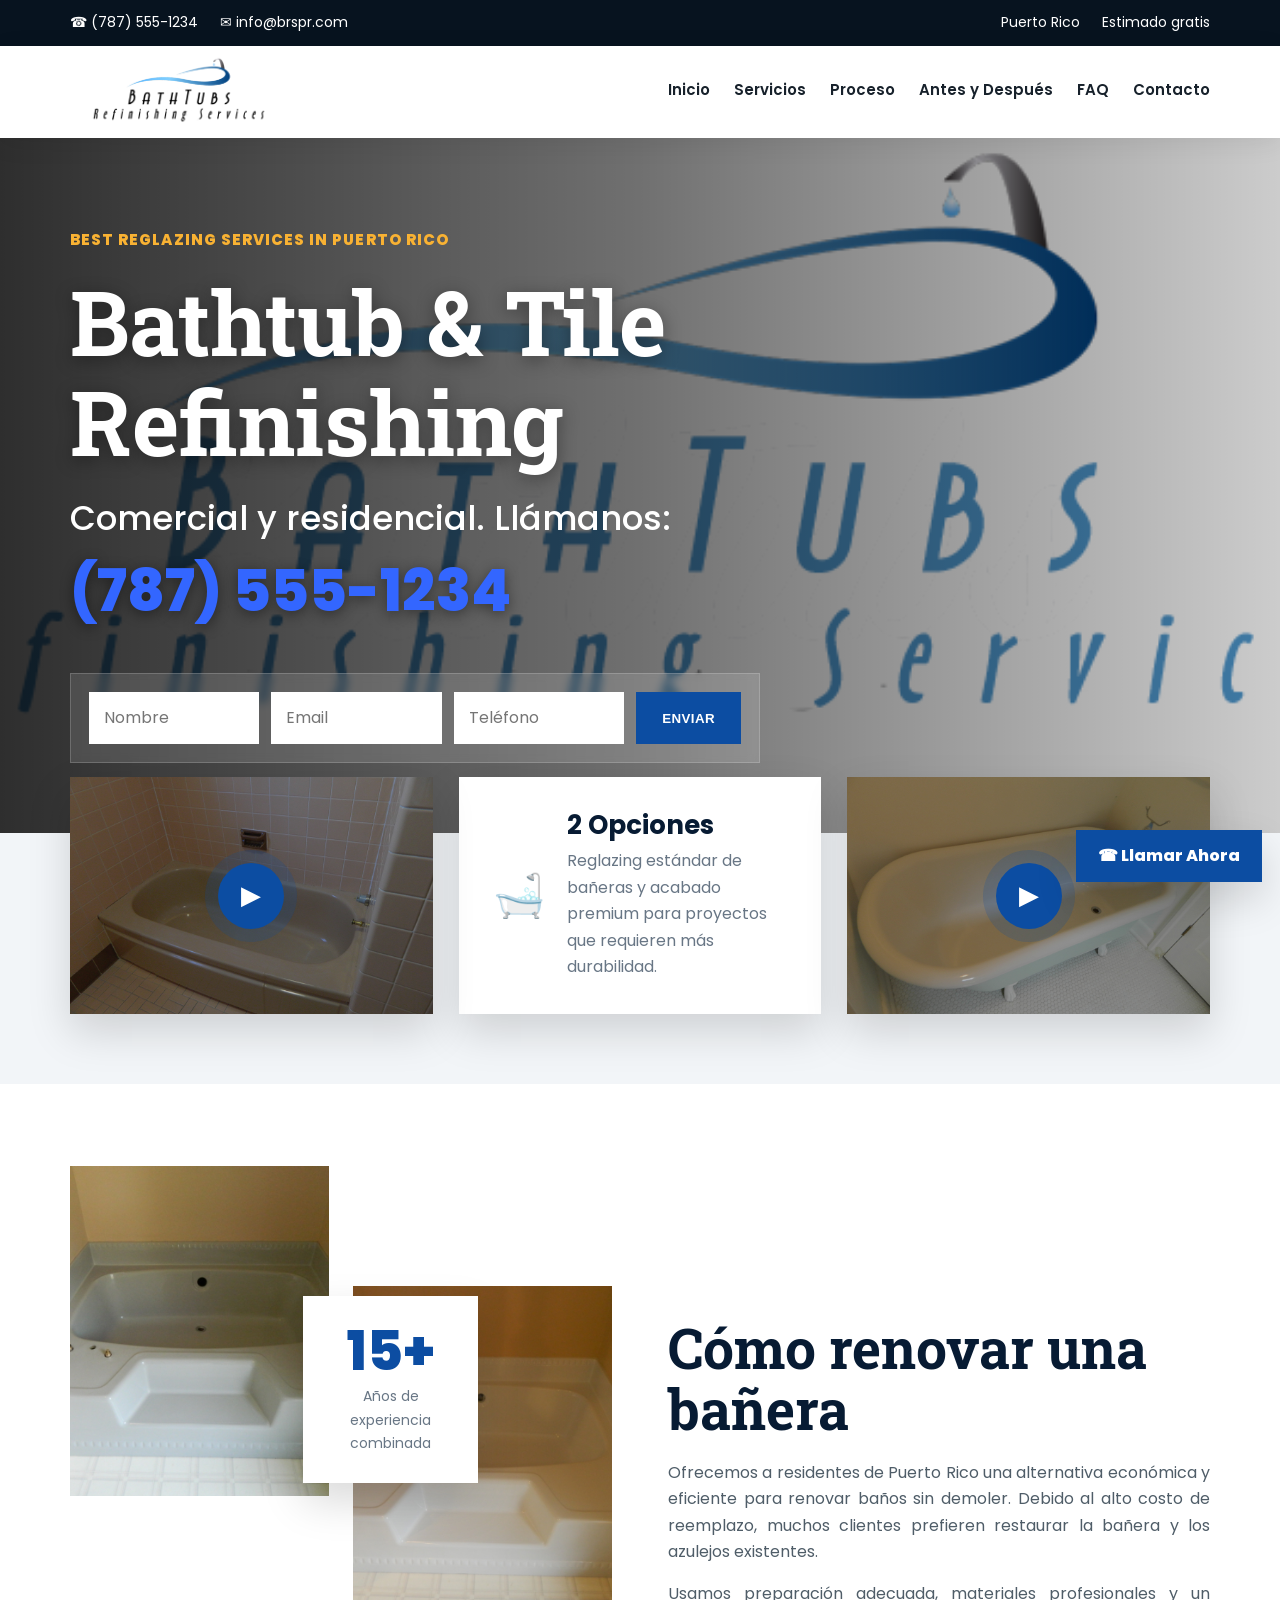
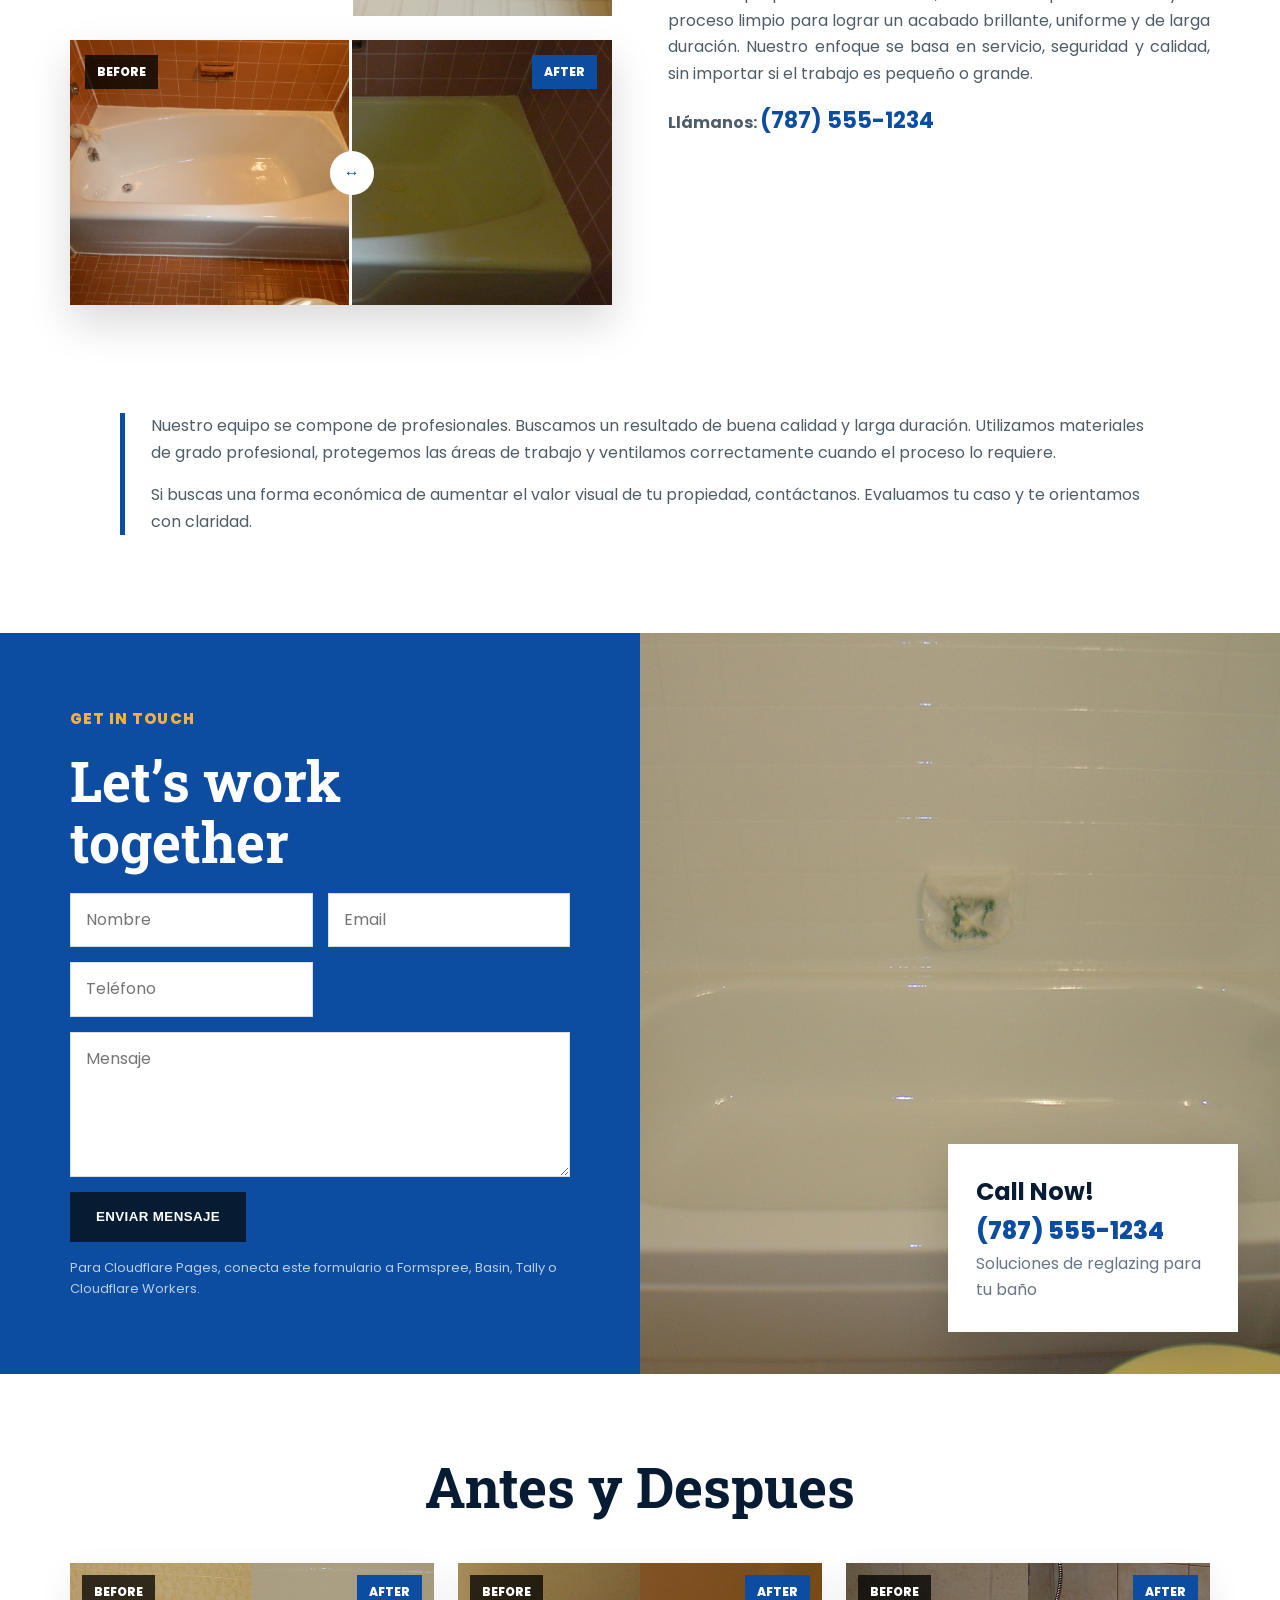
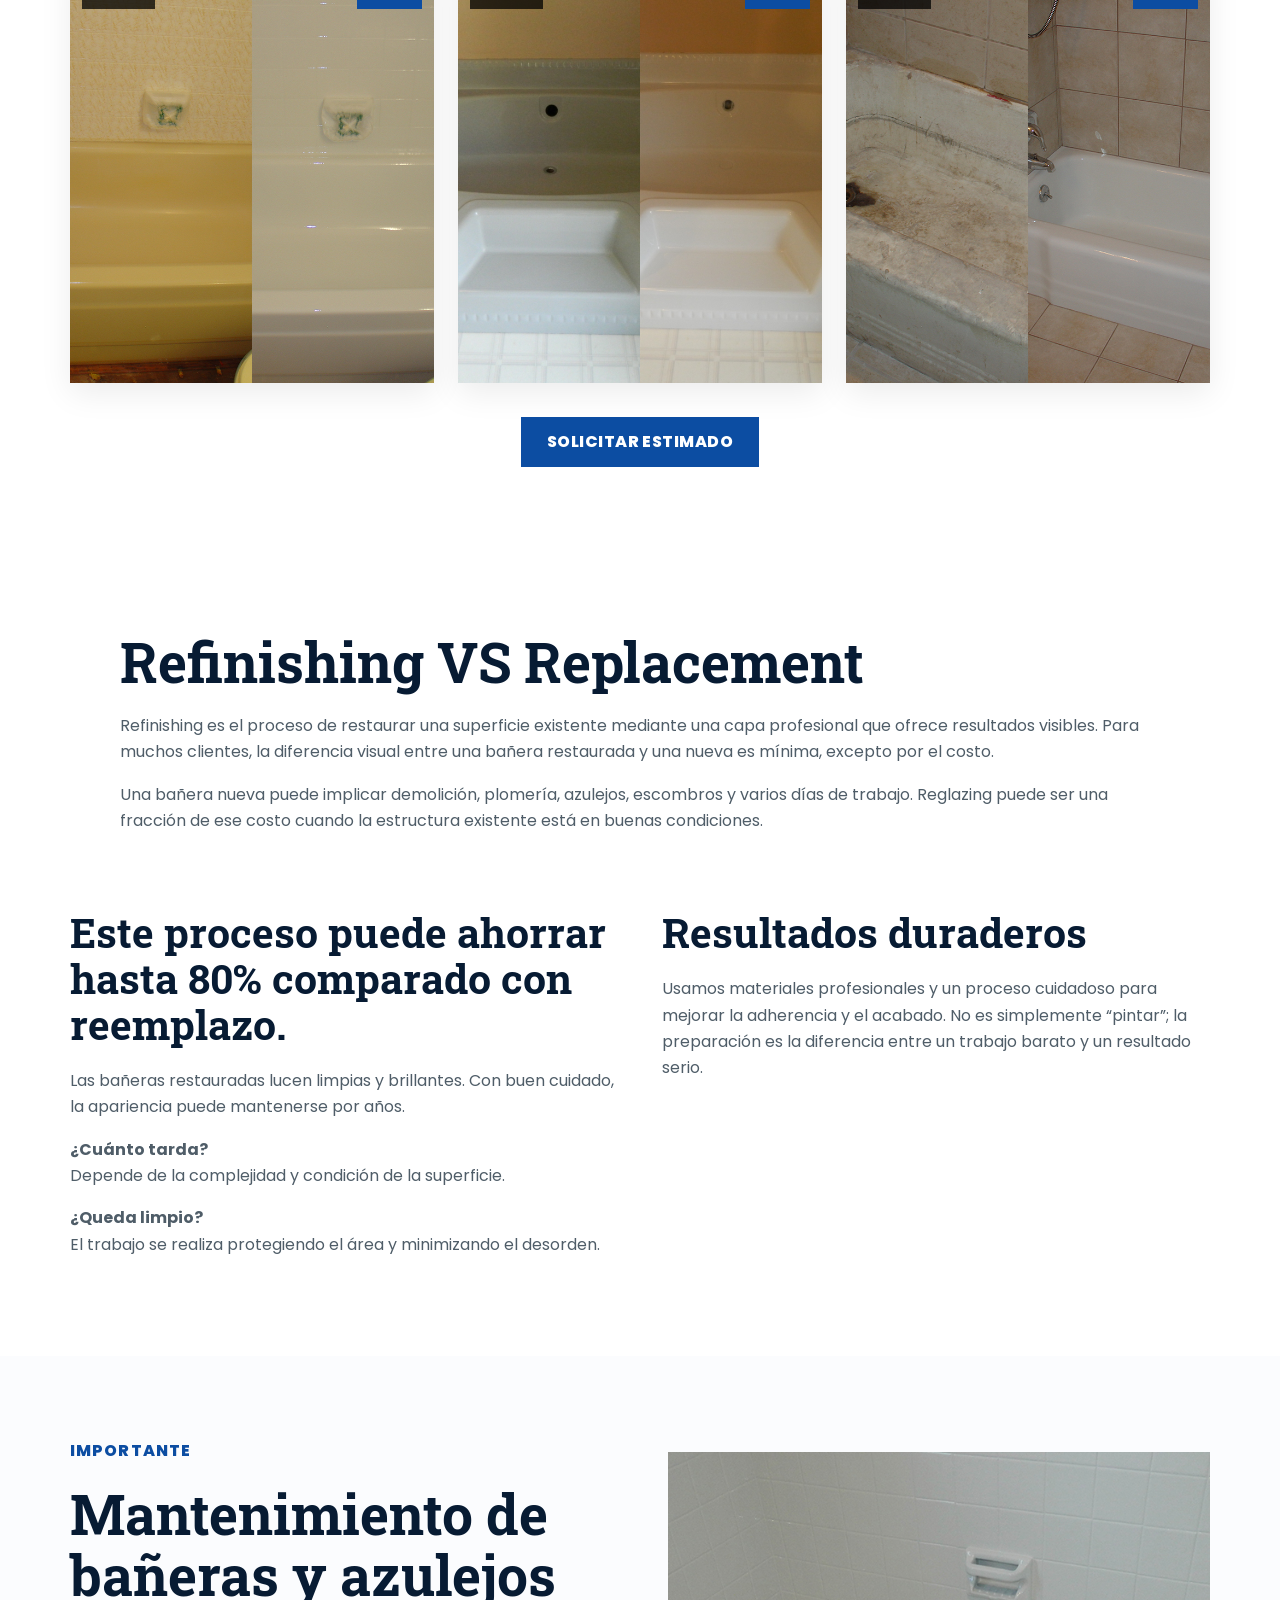
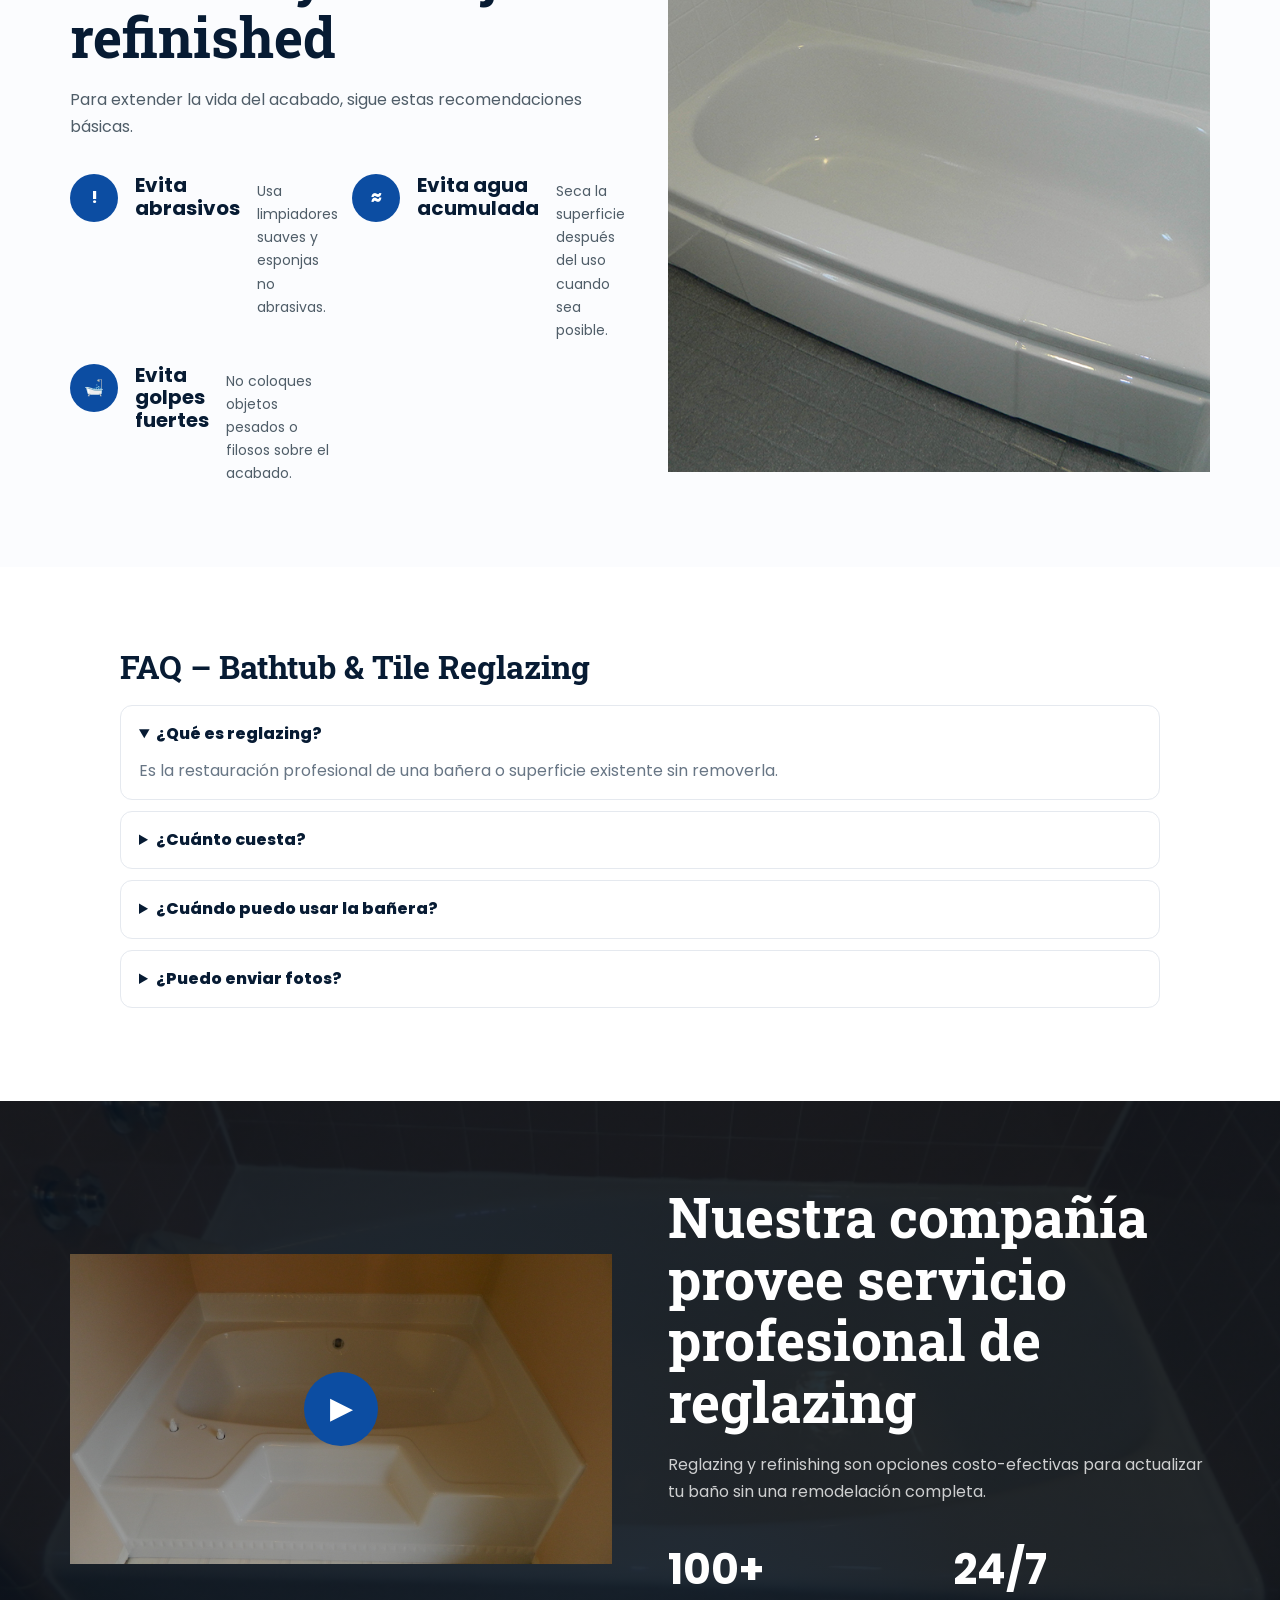
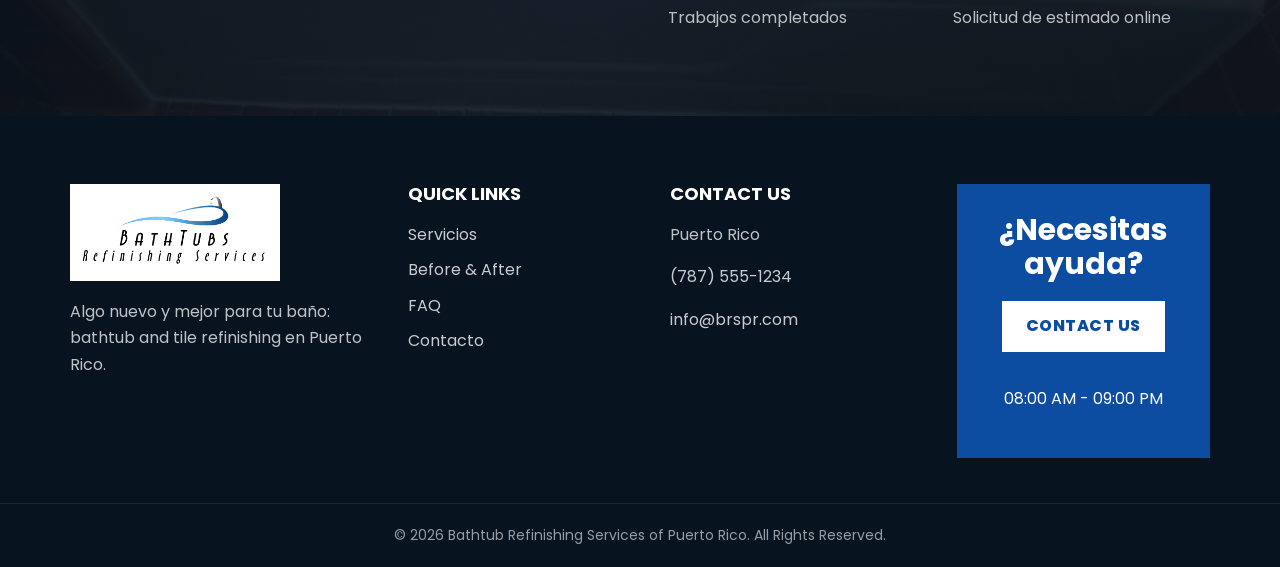
==== index.html @ 94c3a12e "Apt 29 - Initial Upload" ====
<!DOCTYPE html>
<html lang="es">
<head>
  <meta charset="UTF-8" />
  <meta name="viewport" content="width=device-width, initial-scale=1.0" />
  <title>Bathtub Refinishing Services of Puerto Rico | Reglazing de Bañeras</title>
  <meta name="description" content="Bathtub Refinishing Services of Puerto Rico restaura bañeras, azulejos y superficies de baño sin demolición. Solicita tu estimado gratis." />
  <link rel="preconnect" href="https://fonts.googleapis.com">
  <link rel="preconnect" href="https://fonts.gstatic.com" crossorigin>
  <link href="https://fonts.googleapis.com/css2?family=Poppins:wght@400;500;600;700;800&family=Roboto+Slab:wght@500;600;700&display=swap" rel="stylesheet">
  <link rel="stylesheet" href="styles.css" />
</head>
<body>
  <div class="topbar">
    <div class="wrap topbar-inner">
      <div class="topbar-left">
        <a href="tel:+17875551234">☎ (787) 555-1234</a>
        <a href="mailto:info@brspr.com">✉ info@brspr.com</a>
      </div>
      <div class="topbar-social">
        <span>Puerto Rico</span>
        <a href="#contacto">Estimado gratis</a>
      </div>
    </div>
  </div>

  <header class="site-header">
    <div class="wrap header-inner">
      <a href="#inicio" class="brand" aria-label="Bathtub Refinishing Services of Puerto Rico">
        <img src="assets/logo.png" alt="Bathtub Refinishing Services of Puerto Rico" />
      </a>
      <button class="menu-toggle" type="button" aria-label="Abrir menú">☰</button>
      <nav class="main-nav" aria-label="Navegación principal">
        <a href="#inicio">Inicio</a>
        <a href="#servicios">Servicios</a>
        <a href="#proceso">Proceso</a>
        <a href="#galeria">Antes y Después</a>
        <a href="#faq">FAQ</a>
        <a href="#contacto">Contacto</a>
      </nav>
    </div>
  </header>

  <main id="inicio">
    <section class="hero-section">
      <div class="hero-bg"></div>
      <div class="hero-overlay"></div>
      <div class="wrap hero-content">
        <div class="hero-copy">
          <p class="kicker">BEST REGLAZING SERVICES IN PUERTO RICO</p>
          <h1>Bathtub &amp; Tile Refinishing</h1>
          <h2>Comercial y residencial. Llámanos:</h2>
          <a class="hero-phone" href="tel:+17875551234">(787) 555-1234</a>
        </div>

        <form class="hero-form" name="estimado-rapido" method="POST">
          <input type="text" name="nombre" placeholder="Nombre" autocomplete="name" required>
          <input type="email" name="email" placeholder="Email" autocomplete="email">
          <input type="tel" name="telefono" placeholder="Teléfono" autocomplete="tel" required>
          <button type="submit">Enviar</button>
        </form>
      </div>
    </section>

    <section id="servicios" class="feature-strip">
      <div class="wrap feature-grid">
        <article class="video-tile video-left">
          <span class="play-button">▶</span>
        </article>
        <article class="feature-card option-card">
          <div class="feature-icon">🛁</div>
          <div>
            <h3>2 Opciones</h3>
            <p>Reglazing estándar de bañeras y acabado premium para proyectos que requieren más durabilidad.</p>
          </div>
        </article>
        <article class="video-tile video-right">
          <span class="play-button">▶</span>
        </article>
      </div>
    </section>

    <section class="section about-section">
      <div class="wrap about-grid">
        <div class="about-media">
          <div class="portrait-card hidden-mobile">
            <img src="assets/Img3.jpg" alt="Bañera antes de restauración" />
          </div>
          <div class="experience-card">
            <span>15+</span>
            <p>Años de experiencia combinada</p>
          </div>
          <div class="portrait-card after-card">
            <img src="assets/Img4.jpg" alt="Bañera después de restauración" />
          </div>
          <div class="compare-card">
            <div class="compare before"><img src="assets/Img12.jpg" alt="Antes del refinishing"></div>
            <div class="compare after"><img src="assets/Img13.jpg" alt="Después del refinishing"></div>
            <span class="compare-label before-label">BEFORE</span>
            <span class="compare-label after-label">AFTER</span>
            <span class="compare-handle">↔</span>
          </div>
        </div>

        <div class="about-copy">
          <h2>Cómo renovar una bañera</h2>
          <p>Ofrecemos a residentes de Puerto Rico una alternativa económica y eficiente para renovar baños sin demoler. Debido al alto costo de reemplazo, muchos clientes prefieren restaurar la bañera y los azulejos existentes.</p>
          <p>Usamos preparación adecuada, materiales profesionales y un proceso limpio para lograr un acabado brillante, uniforme y de larga duración. Nuestro enfoque se basa en servicio, seguridad y calidad, sin importar si el trabajo es pequeño o grande.</p>
          <p class="call-line">Llámanos: <a href="tel:+17875551234">(787) 555-1234</a></p>
        </div>
      </div>
    </section>

    <section id="proceso" class="section quality-note">
      <div class="wrap narrow">
        <p>Nuestro equipo se compone de profesionales. Buscamos un resultado de buena calidad y larga duración. Utilizamos materiales de grado profesional, protegemos las áreas de trabajo y ventilamos correctamente cuando el proceso lo requiere.</p>
        <p>Si buscas una forma económica de aumentar el valor visual de tu propiedad, contáctanos. Evaluamos tu caso y te orientamos con claridad.</p>
      </div>
    </section>

    <section id="contacto" class="contact-band">
      <div class="contact-left">
        <div class="contact-inner">
          <p class="kicker">GET IN TOUCH</p>
          <h2>Let’s work together</h2>
          <form class="main-form" name="estimado" method="POST">
            <div class="form-row">
              <input type="text" name="nombre" placeholder="Nombre" required>
              <input type="email" name="email" placeholder="Email">
            </div>
            <div class="form-row">
              <input type="tel" name="telefono" placeholder="Teléfono" required>
            </div>
            <textarea name="mensaje" placeholder="Mensaje"></textarea>
            <button type="submit">Enviar Mensaje</button>
            <p class="form-note">Para Cloudflare Pages, conecta este formulario a Formspree, Basin, Tally o Cloudflare Workers.</p>
          </form>
        </div>
      </div>
      <div class="contact-right">
        <img src="assets/Img2.jpg" alt="Bañera restaurada" />
        <div class="call-card">
          <strong>Call Now!</strong>
          <a href="tel:+17875551234">(787) 555-1234</a>
          <span>Soluciones de reglazing para tu baño</span>
        </div>
      </div>
    </section>

    <section id="galeria" class="section gallery-section">
      <div class="wrap">
        <h2 class="center-title">Antes y Despues </h2>
        <div class="before-after-grid">
          <article class="ba-card">
            <div class="ba-frame"><img src="assets/Img1.jpg" alt="Antes"><img src="assets/Img2.jpg" alt="Después"><span>BEFORE</span><span>AFTER</span></div>
          </article>
          <article class="ba-card">
            <div class="ba-frame"><img src="assets/Img3.jpg" alt="Antes"><img src="assets/Img4.jpg" alt="Después"><span>BEFORE</span><span>AFTER</span></div>
          </article>
          <article class="ba-card">
            <div class="ba-frame"><img src="assets/Img10.jpg" alt="Antes"><img src="assets/Img11.jpg" alt="Después"><span>BEFORE</span><span>AFTER</span></div>
          </article>
        </div>
        <div class="all-works"><a href="#contacto">Solicitar Estimado</a></div>
      </div>
    </section>

    <section class="section replacement-section">
      <div class="wrap replacement-grid">
        <div>
          <h2>Refinishing VS Replacement</h2>
          <p>Refinishing es el proceso de restaurar una superficie existente mediante una capa profesional que ofrece resultados visibles. Para muchos clientes, la diferencia visual entre una bañera restaurada y una nueva es mínima, excepto por el costo.</p>
          <p>Una bañera nueva puede implicar demolición, plomería, azulejos, escombros y varios días de trabajo. Reglazing puede ser una fracción de ese costo cuando la estructura existente está en buenas condiciones.</p>
        </div>
      </div>
    </section>

    <section class="section savings-section">
      <div class="wrap two-col-text">
        <div>
          <h2>Este proceso puede ahorrar hasta 80% comparado con reemplazo.</h2>
          <p>Las bañeras restauradas lucen limpias y brillantes. Con buen cuidado, la apariencia puede mantenerse por años.</p>
          <p><strong>¿Cuánto tarda?</strong><br>Depende de la complejidad y condición de la superficie.</p>
          <p><strong>¿Queda limpio?</strong><br>El trabajo se realiza protegiendo el área y minimizando el desorden.</p>
        </div>
        <div>
          <h2>Resultados duraderos</h2>
          <p>Usamos materiales profesionales y un proceso cuidadoso para mejorar la adherencia y el acabado. No es simplemente “pintar”; la preparación es la diferencia entre un trabajo barato y un resultado serio.</p>
        </div>
      </div>
    </section>

    <section class="section maintenance-section">
      <div class="wrap maintenance-grid">
        <div>
          <p class="kicker dark">IMPORTANTE</p>
          <h2>Mantenimiento de bañeras y azulejos refinished</h2>
          <p>Para extender la vida del acabado, sigue estas recomendaciones básicas.</p>
          <div class="tip-grid">
            <div class="tip"><span>!</span><h3>Evita abrasivos</h3><p>Usa limpiadores suaves y esponjas no abrasivas.</p></div>
            <div class="tip"><span>≈</span><h3>Evita agua acumulada</h3><p>Seca la superficie después del uso cuando sea posible.</p></div>
            <div class="tip"><span>🛁</span><h3>Evita golpes fuertes</h3><p>No coloques objetos pesados o filosos sobre el acabado.</p></div>
          </div>
        </div>
        <img src="assets/Img6.jpg" alt="Bañera refinished" />
      </div>
    </section>

    <section id="faq" class="section faq-section">
      <div class="wrap narrow">
        <h2>FAQ – Bathtub &amp; Tile Reglazing</h2>
        <details open><summary>¿Qué es reglazing?</summary><p>Es la restauración profesional de una bañera o superficie existente sin removerla.</p></details>
        <details><summary>¿Cuánto cuesta?</summary><p>Depende del tamaño, condición y tipo de superficie. Lo correcto es evaluar fotos antes de dar precio.</p></details>
        <details><summary>¿Cuándo puedo usar la bañera?</summary><p>El tiempo depende del material y condiciones del baño. Se dan instrucciones específicas después del trabajo.</p></details>
        <details><summary>¿Puedo enviar fotos?</summary><p>Sí. Enviar fotos claras ayuda a dar una orientación inicial más rápida.</p></details>
      </div>
    </section>

    <section class="dark-stats">
      <div class="wrap stats-grid">
        <div class="video-placeholder"><span>▶</span></div>
        <div class="stats-copy">
          <h2>Nuestra compañía provee servicio profesional de reglazing</h2>
          <p>Reglazing y refinishing son opciones costo-efectivas para actualizar tu baño sin una remodelación completa.</p>
          <div class="stat-row">
            <div><strong>100+</strong><span>Trabajos completados</span></div>
            <div><strong>24/7</strong><span>Solicitud de estimado online</span></div>
          </div>
        </div>
      </div>
    </section>
  </main>

  <footer class="site-footer">
    <div class="wrap footer-grid">
      <div>
        <img class="footer-logo" src="assets/logo.png" alt="Bathtub Refinishing Services of Puerto Rico">
        <p>Algo nuevo y mejor para tu baño: bathtub and tile refinishing en Puerto Rico.</p>
      </div>
      <div>
        <h3>Quick Links</h3>
        <a href="#servicios">Servicios</a>
        <a href="#galeria">Before &amp; After</a>
        <a href="#faq">FAQ</a>
        <a href="#contacto">Contacto</a>
      </div>
      <div>
        <h3>Contact Us</h3>
        <p>Puerto Rico</p>
        <p><a href="tel:+17875551234">(787) 555-1234</a></p>
        <p><a href="mailto:info@brspr.com">info@brspr.com</a></p>
      </div>
      <div class="footer-cta">
        <h2>¿Necesitas ayuda?</h2>
        <a href="#contacto">Contact Us</a>
        <p>08:00 AM - 09:00 PM</p>
      </div>
    </div>
    <div class="copyright">© <span id="year"></span> Bathtub Refinishing Services of Puerto Rico. All Rights Reserved.</div>
  </footer>

  <a class="floating-call" href="tel:+17875551234">☎ Llamar Ahora</a>

  <script>
    document.getElementById('year').textContent = new Date().getFullYear();
    document.querySelector('.menu-toggle').addEventListener('click', function () {
      document.querySelector('.main-nav').classList.toggle('open');
    });
  </script>
</body>
</html>
---- styles.css ----
:root {
  --blue: #0c4da2;
  --blue2: #0b68bd;
  --navy: #071b33;
  --navy2: #0d2745;
  --orange: #f9b233;
  --white: #fff;
  --black: #111;
  --text: #303b45;
  --muted: #687685;
  --soft: #f5f7fb;
  --line: #e5e9ef;
  --shadow: 0 18px 40px rgba(0,0,0,.15);
}
* { box-sizing: border-box; }
html { scroll-behavior: smooth; }
body { margin: 0; font-family: Poppins, Arial, sans-serif; color: var(--text); background: #fff; line-height: 1.65; }
img { max-width: 100%; display: block; }
a { color: inherit; text-decoration: none; }
.wrap { width: min(1140px, calc(100% - 32px)); margin: 0 auto; }
.narrow { max-width: 1040px; }
.topbar { background: #07131f; color: #fff; font-size: 14px; }
.topbar-inner { min-height: 46px; display: flex; align-items: center; justify-content: space-between; gap: 20px; }
.topbar-left, .topbar-social { display: flex; gap: 22px; align-items: center; flex-wrap: wrap; }
.topbar a:hover { color: var(--orange); }
.site-header { background: #fff; box-shadow: 0 5px 24px rgba(0,0,0,.08); position: sticky; top: 0; z-index: 100; }
.header-inner { min-height: 86px; display: flex; align-items: center; justify-content: space-between; gap: 30px; }
.brand img { width: 220px; max-height: 76px; object-fit: contain; }
.main-nav { display: flex; gap: 24px; align-items: center; font-size: 15px; font-weight: 600; color: #17212b; }
.main-nav a { padding: 32px 0; border-bottom: 3px solid transparent; }
.main-nav a:hover { color: var(--blue); border-bottom-color: var(--blue); }
.menu-toggle { display: none; background: var(--blue); color: white; border: 0; font-size: 24px; padding: 8px 12px; }
.hero-section { position: relative; min-height: 690px; display: grid; align-items: center; overflow: hidden; }
.hero-bg { position: absolute; inset: 0; background: url('assets/Slider1.png') center/cover no-repeat; animation: slowZoom 18s ease-in-out infinite alternate; }
@keyframes slowZoom { from { transform: scale(1); } to { transform: scale(1.08); } }
.hero-overlay { position: absolute; inset: 0; background: linear-gradient(90deg, rgba(0,0,0,.82), rgba(0,0,0,.56), rgba(0,0,0,.2)); }
.hero-content { position: relative; z-index: 2; padding: 90px 0 70px; }
.kicker { margin: 0 0 18px; color: var(--orange); font-size: 15px; font-weight: 800; letter-spacing: .07em; text-transform: uppercase; }
.kicker.dark { color: var(--blue); }
.hero-copy { max-width: 760px; color: white; }
h1, h2, h3 { margin: 0; line-height: 1.12; }
h1 { font-family: 'Roboto Slab', Georgia, serif; font-size: clamp(48px, 7vw, 92px); font-weight: 700; color: white; text-shadow: 0 4px 18px rgba(0,0,0,.38); }
.hero-copy h2 { margin: 28px 0 6px; color: white; font-size: clamp(23px, 3vw, 34px); font-weight: 500; }
.hero-phone { display: inline-block; color: #3366ff; font-size: clamp(34px, 5vw, 58px); font-weight: 800; text-shadow: 0 3px 14px rgba(0,0,0,.45); }
.hero-form { margin-top: 34px; max-width: 690px; display: grid; grid-template-columns: repeat(3, 1fr) auto; gap: 12px; background: rgba(255,255,255,.12); padding: 18px; border: 1px solid rgba(255,255,255,.18); backdrop-filter: blur(4px); }
.hero-form input, .main-form input, .main-form textarea { width: 100%; min-height: 50px; border: 1px solid #d8dee8; padding: 13px 15px; font: inherit; outline: none; }
.hero-form input { background: #fff; border: 0; }
.hero-form button, .main-form button, .btn, .all-works a, .footer-cta a { min-height: 50px; padding: 0 26px; border: 0; background: var(--blue); color: #fff; font-weight: 800; text-transform: uppercase; letter-spacing: .03em; cursor: pointer; display: inline-flex; align-items: center; justify-content: center; }
.hero-form button:hover, .main-form button:hover, .btn:hover, .all-works a:hover, .footer-cta a:hover { background: var(--navy); }
.feature-strip { background: #f2f5f8; padding: 0 0 70px; }
.feature-grid { display: grid; grid-template-columns: 1fr 1fr 1fr; gap: 26px; transform: translateY(-56px); margin-bottom: -56px; }
.video-tile, .feature-card { min-height: 195px; box-shadow: var(--shadow); background: #fff; }
.video-tile { position: relative; background-size: cover; background-position: center; display: grid; place-items: center; }
.video-left { background-image: linear-gradient(rgba(0,0,0,.28), rgba(0,0,0,.28)), url('assets/Img5.jpg'); }
.video-right { background-image: linear-gradient(rgba(0,0,0,.28), rgba(0,0,0,.28)), url('assets/Img8.jpg'); }
.play-button { width: 66px; height: 66px; border-radius: 50%; display: grid; place-items: center; background: var(--blue); color: #fff; font-size: 26px; box-shadow: 0 0 0 13px rgba(12,77,162,.2); }
.feature-card { display: flex; align-items: center; gap: 22px; padding: 34px; }
.feature-icon { font-size: 42px; color: var(--blue); }
.feature-card h3 { color: var(--navy); font-size: 26px; }
.feature-card p { margin: 8px 0 0; color: var(--muted); }
.section { padding: 82px 0; }
.about-grid, .replacement-grid, .maintenance-grid, .stats-grid { display: grid; grid-template-columns: 1fr 1fr; gap: 56px; align-items: center; }
.about-media { position: relative; min-height: 720px; display: grid; grid-template-columns: 1fr 1fr; gap: 24px; align-items: start; }
.portrait-card img { width: 100%; height: 330px; object-fit: cover; }
.after-card { margin-top: 120px; }
.experience-card { position: absolute; top: 130px; left: 43%; background: #fff; box-shadow: var(--shadow); padding: 28px 22px; width: 175px; z-index: 3; text-align: center; }
.experience-card span { display: block; color: var(--blue); font-size: 54px; line-height: 1; font-weight: 800; }
.experience-card p { margin: 7px 0 0; color: var(--muted); font-size: 14px; }
.compare-card { grid-column: 1 / -1; position: relative; height: 265px; overflow: hidden; box-shadow: var(--shadow); }
.compare-card .compare { position: absolute; inset: 0; }
.compare-card img { width: 100%; height: 100%; object-fit: cover; }
.compare-card .after { width: 52%; overflow: hidden; border-right: 3px solid #fff; }
.compare-label { position: absolute; top: 15px; padding: 7px 12px; color: #fff; background: rgba(0,0,0,.75); font-size: 12px; font-weight: 800; }
.before-label { left: 15px; }
.after-label { right: 15px; background: var(--blue); }
.compare-handle { position: absolute; left: 52%; top: 50%; transform: translate(-50%,-50%); width: 44px; height: 44px; border-radius: 50%; background: white; color: var(--blue); display: grid; place-items: center; box-shadow: var(--shadow); font-weight: 800; }
.about-copy h2, .center-title, .replacement-section h2, .savings-section h2, .maintenance-section h2, .contact-band h2, .dark-stats h2, .faq-section h2 { font-family: 'Roboto Slab', Georgia, serif; color: var(--navy); font-size: clamp(34px, 4.4vw, 55px); margin-bottom: 20px; }
.about-copy p { text-align: justify; }
.body-copy, .about-copy p, .replacement-section p, .savings-section p, .maintenance-section p, .quality-note p { color: #4f5d68; font-size: 16px; }
.call-line { font-weight: 700; }
.call-line a { color: var(--blue); font-size: 22px; }
.quality-note { padding-top: 10px; }
.quality-note .narrow { font-size: 17px; border-left: 5px solid var(--blue); padding-left: 26px; }
.contact-band { display: grid; grid-template-columns: 1fr 1fr; background: #eef2f6; }
.contact-left { background: var(--blue); color: #fff; padding: 74px max(28px, calc((100vw - 1140px) / 2)) 74px max(28px, calc((100vw - 1140px) / 2)); }
.contact-inner { max-width: 560px; margin-left: auto; }
.contact-band h2 { color: #fff; }
.main-form { display: grid; gap: 15px; }
.form-row { display: grid; grid-template-columns: 1fr 1fr; gap: 15px; }
.main-form textarea { min-height: 145px; resize: vertical; }
.main-form button { width: fit-content; background: var(--navy); }
.form-note { color: rgba(255,255,255,.72); font-size: 13px; margin: 0; }
.contact-right { position: relative; min-height: 600px; overflow: hidden; }
.contact-right img { width: 100%; height: 100%; object-fit: cover; }
.call-card { position: absolute; right: 42px; bottom: 42px; max-width: 290px; background: #fff; color: var(--text); padding: 28px; box-shadow: var(--shadow); }
.call-card strong { display: block; color: var(--navy); font-size: 24px; }
.call-card a { display: block; color: var(--blue); font-size: 24px; font-weight: 800; }
.call-card span { color: var(--muted); }
.center-title { text-align: center; margin-bottom: 46px; }
.before-after-grid { display: grid; grid-template-columns: repeat(3, 1fr); gap: 24px; }
.ba-card { background: #fff; box-shadow: 0 10px 30px rgba(0,0,0,.08); }
.ba-frame { position: relative; display: grid; grid-template-columns: 1fr 1fr; min-height: 420px; overflow: hidden; }
.ba-frame img { width: 100%; height: 100%; min-height: 420px; object-fit: cover; }
.ba-frame span { position: absolute; top: 12px; background: rgba(0,0,0,.74); color: #fff; padding: 7px 12px; font-size: 12px; font-weight: 800; }
.ba-frame span:nth-of-type(1) { left: 12px; }
.ba-frame span:nth-of-type(2) { right: 12px; background: var(--blue); }
.all-works { text-align: center; margin-top: 34px; }
.replacement-section { background: #fff; padding-bottom: 30px; }
.replacement-grid { grid-template-columns: 1fr; max-width: 1040px; }
.savings-section { padding-top: 30px; }
.two-col-text { display: grid; grid-template-columns: 1fr 1fr; gap: 44px; }
.two-col-text h2 { font-size: clamp(28px, 3.2vw, 42px); }
.maintenance-section { background: #fbfcfe; }
.maintenance-grid > img { width: 100%; height: 620px; object-fit: cover; }
.tip-grid { display: grid; grid-template-columns: 1fr 1fr; gap: 22px; margin-top: 34px; }
.tip { display: flex; gap: 17px; align-items: flex-start; }
.tip span { flex: 0 0 48px; height: 48px; display: grid; place-items: center; background: var(--blue); color: #fff; border-radius: 50%; font-weight: 800; }
.tip h3 { color: var(--navy); font-size: 20px; }
.tip p { margin: 6px 0 0; font-size: 14px; }
.faq-section h2 { font-size: 32px; }
details { background: #fff; border: 1px solid var(--line); border-radius: 12px; padding: 15px 18px; margin-bottom: 11px; }
summary { font-weight: 800; color: var(--navy); cursor: pointer; }
details p { margin: 10px 0 0; color: var(--muted); }
.dark-stats { background: linear-gradient(rgba(7,19,31,.88), rgba(7,19,31,.88)), url('assets/Img13.jpg') center/cover; color: #fff; padding: 85px 0; }
.video-placeholder { min-height: 310px; background: linear-gradient(rgba(0,0,0,.25), rgba(0,0,0,.25)), url('assets/Img4.jpg') center/cover; display: grid; place-items: center; }
.video-placeholder span { width: 74px; height: 74px; border-radius: 50%; display: grid; place-items: center; background: var(--blue); font-size: 30px; }
.dark-stats h2 { color: #fff; }
.dark-stats p { color: rgba(255,255,255,.78); }
.stat-row { display: grid; grid-template-columns: 1fr 1fr; gap: 28px; margin-top: 30px; }
.stat-row strong { display: block; color: #fff; font-size: 42px; }
.stat-row span { color: rgba(255,255,255,.72); }
.site-footer { background: #07131f; color: rgba(255,255,255,.75); padding-top: 68px; }
.footer-grid { display: grid; grid-template-columns: 1.2fr .9fr 1fr 1fr; gap: 34px; align-items: start; }
.footer-logo { width: 210px; background: white; padding: 8px; margin-bottom: 18px; }
.site-footer h3 { color: #fff; margin-bottom: 18px; font-size: 18px; text-transform: uppercase; }
.site-footer a { display: block; margin-bottom: 9px; color: rgba(255,255,255,.78); }
.site-footer a:hover { color: var(--orange); }
.footer-cta { background: var(--blue); padding: 30px; color: #fff; text-align: center; }
.footer-cta h2 { color: #fff; margin-bottom: 20px; font-size: 30px; }
.footer-cta a { background: #fff; color: var(--blue); padding: 12px 24px; display: inline-flex; margin-bottom: 18px; font-weight: 800; }
.copyright { border-top: 1px solid rgba(255,255,255,.08); margin-top: 45px; padding: 20px 16px; text-align: center; color: rgba(255,255,255,.58); font-size: 14px; }
.floating-call { position: fixed; right: 18px; bottom: 18px; background: var(--blue); color: #fff; padding: 13px 22px; z-index: 200; box-shadow: var(--shadow); font-weight: 800; }
@media (max-width: 1000px) {
  .main-nav { display: none; position: absolute; left: 0; right: 0; top: 86px; background: #fff; padding: 18px 24px; box-shadow: var(--shadow); }
  .main-nav.open { display: grid; }
  .main-nav a { padding: 10px 0; }
  .menu-toggle { display: block; }
  .hero-form { grid-template-columns: 1fr; max-width: 520px; }
  .feature-grid, .about-grid, .contact-band, .maintenance-grid, .stats-grid, .footer-grid { grid-template-columns: 1fr; }
  .feature-grid { transform: none; margin-bottom: 0; padding-top: 35px; }
  .about-media { max-width: 650px; margin: 0 auto; }
  .contact-inner { max-width: none; margin-left: 0; }
  .contact-right { min-height: 420px; }
  .before-after-grid, .two-col-text { grid-template-columns: 1fr; }
}
@media (max-width: 680px) {
  .topbar-inner, .topbar-left, .topbar-social { justify-content: center; text-align: center; }
  .brand img { width: 190px; }
  .hero-section { min-height: 610px; }
  .hero-content { padding: 65px 0; }
  h1 { font-size: 45px; }
  .hero-phone { font-size: 34px; }
  .section { padding: 62px 0; }
  .about-media { min-height: auto; display: grid; grid-template-columns: 1fr; }
  .hidden-mobile { display: none; }
  .after-card { margin-top: 0; }
  .experience-card { position: static; width: 100%; }
  .compare-card { height: 235px; }
  .form-row, .tip-grid, .stat-row { grid-template-columns: 1fr; }
  .contact-left { padding: 56px 18px; }
  .call-card { left: 18px; right: 18px; bottom: 18px; }
  .ba-frame { grid-template-columns: 1fr; }
  .ba-frame img, .ba-frame { min-height: 260px; }
  .footer-grid { gap: 28px; }
  .floating-call { left: 14px; right: 14px; text-align: center; }
}
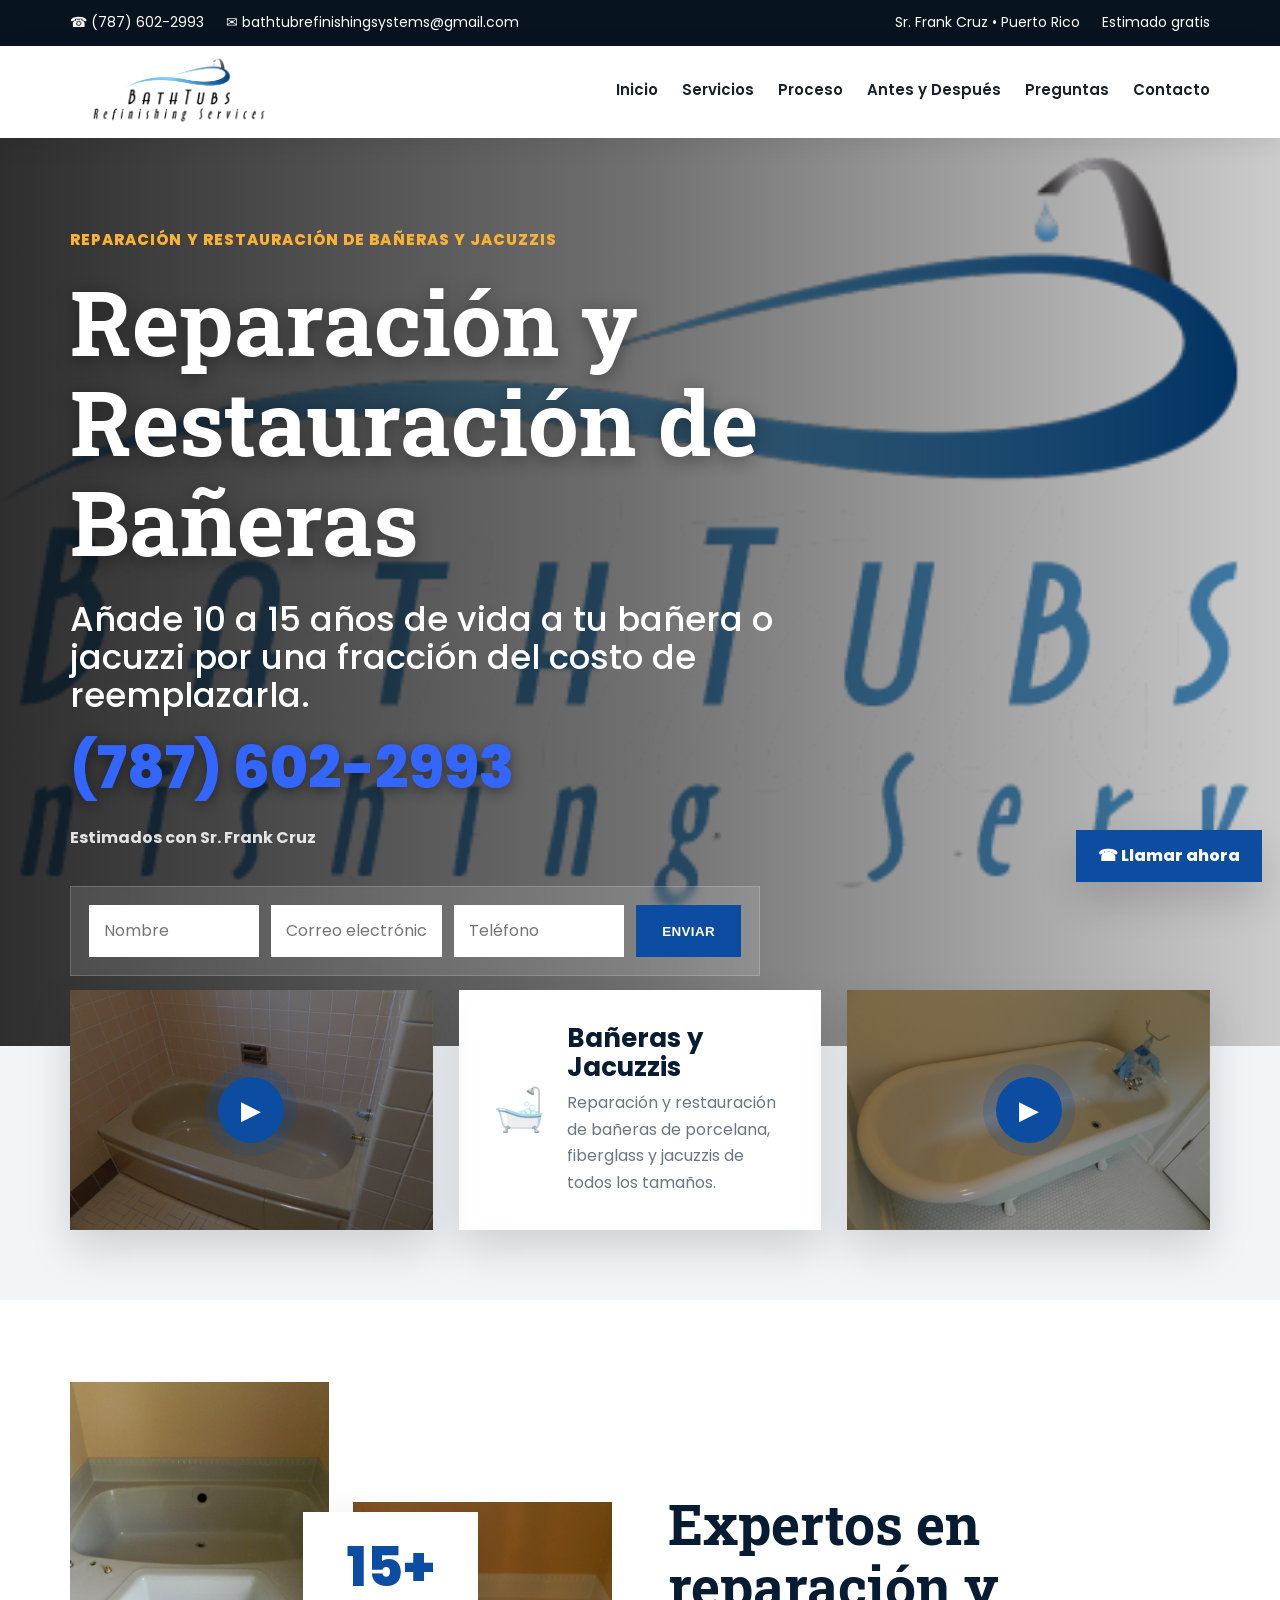
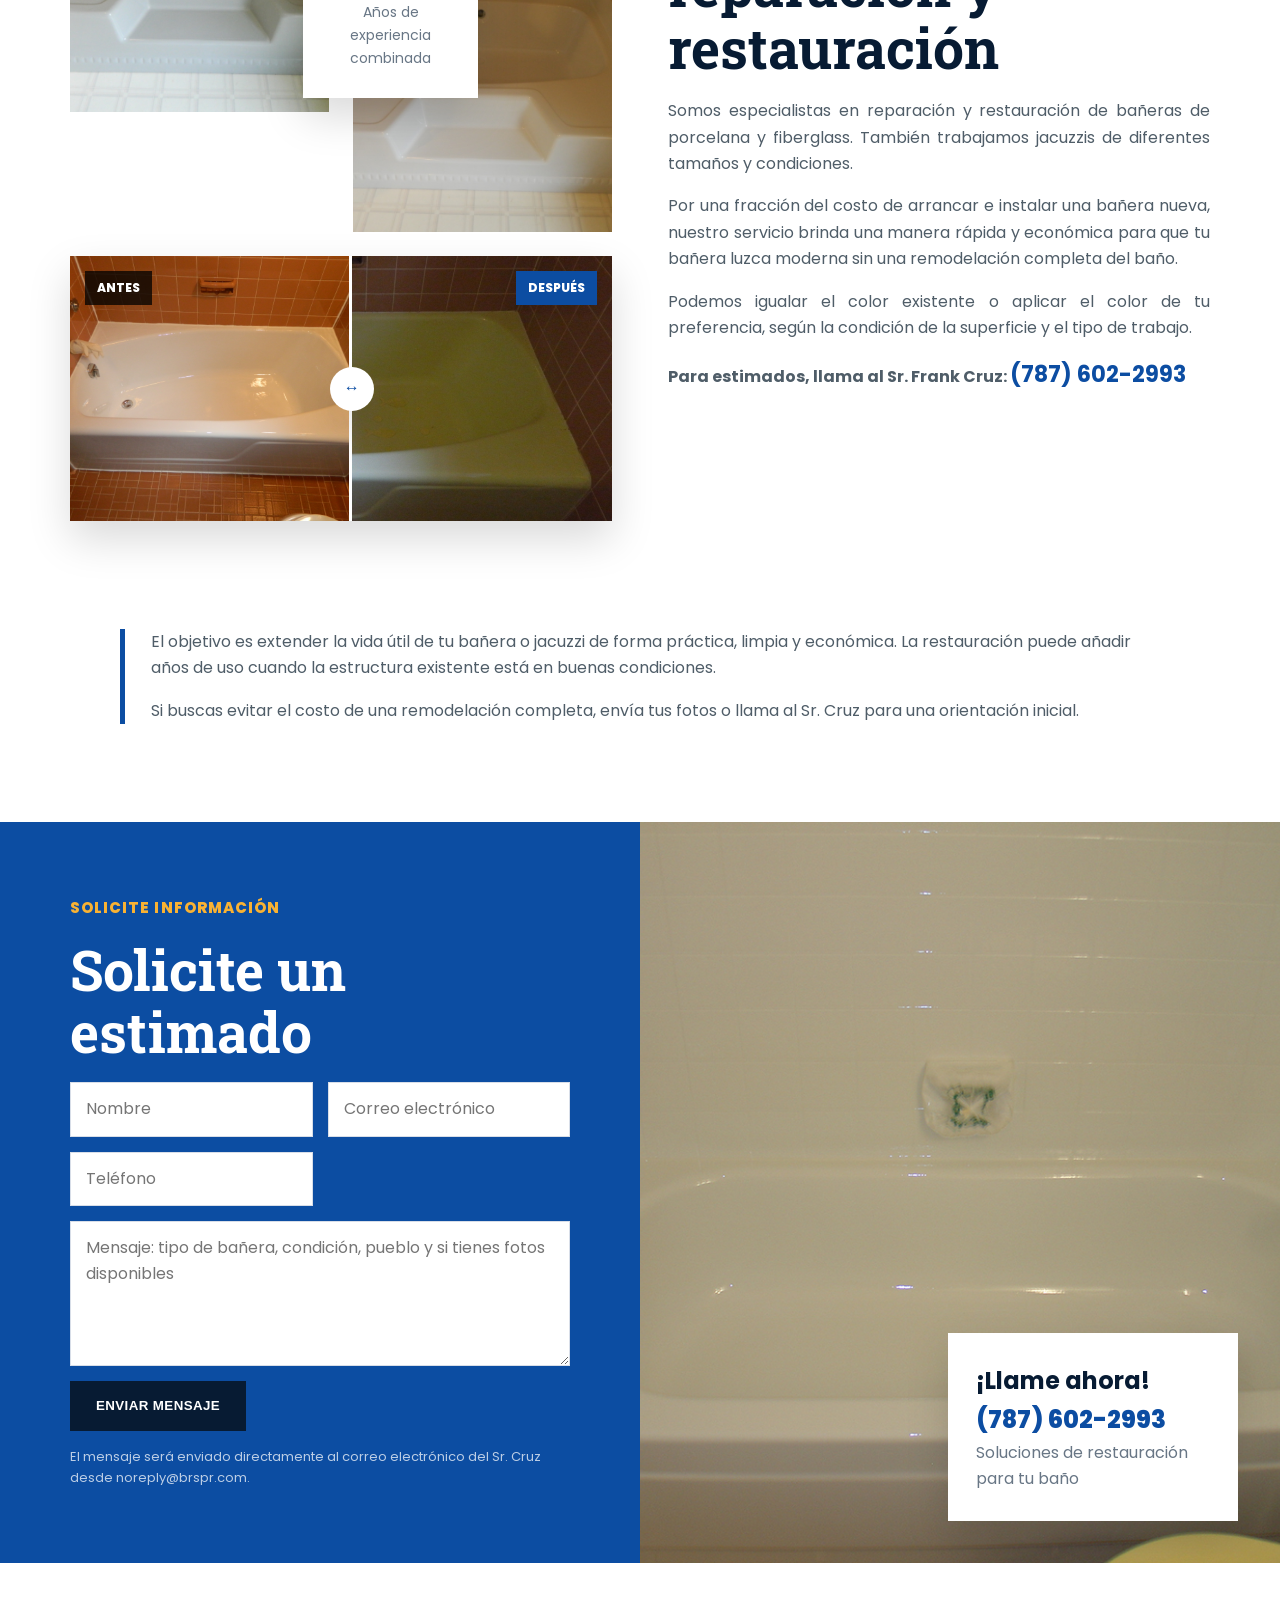
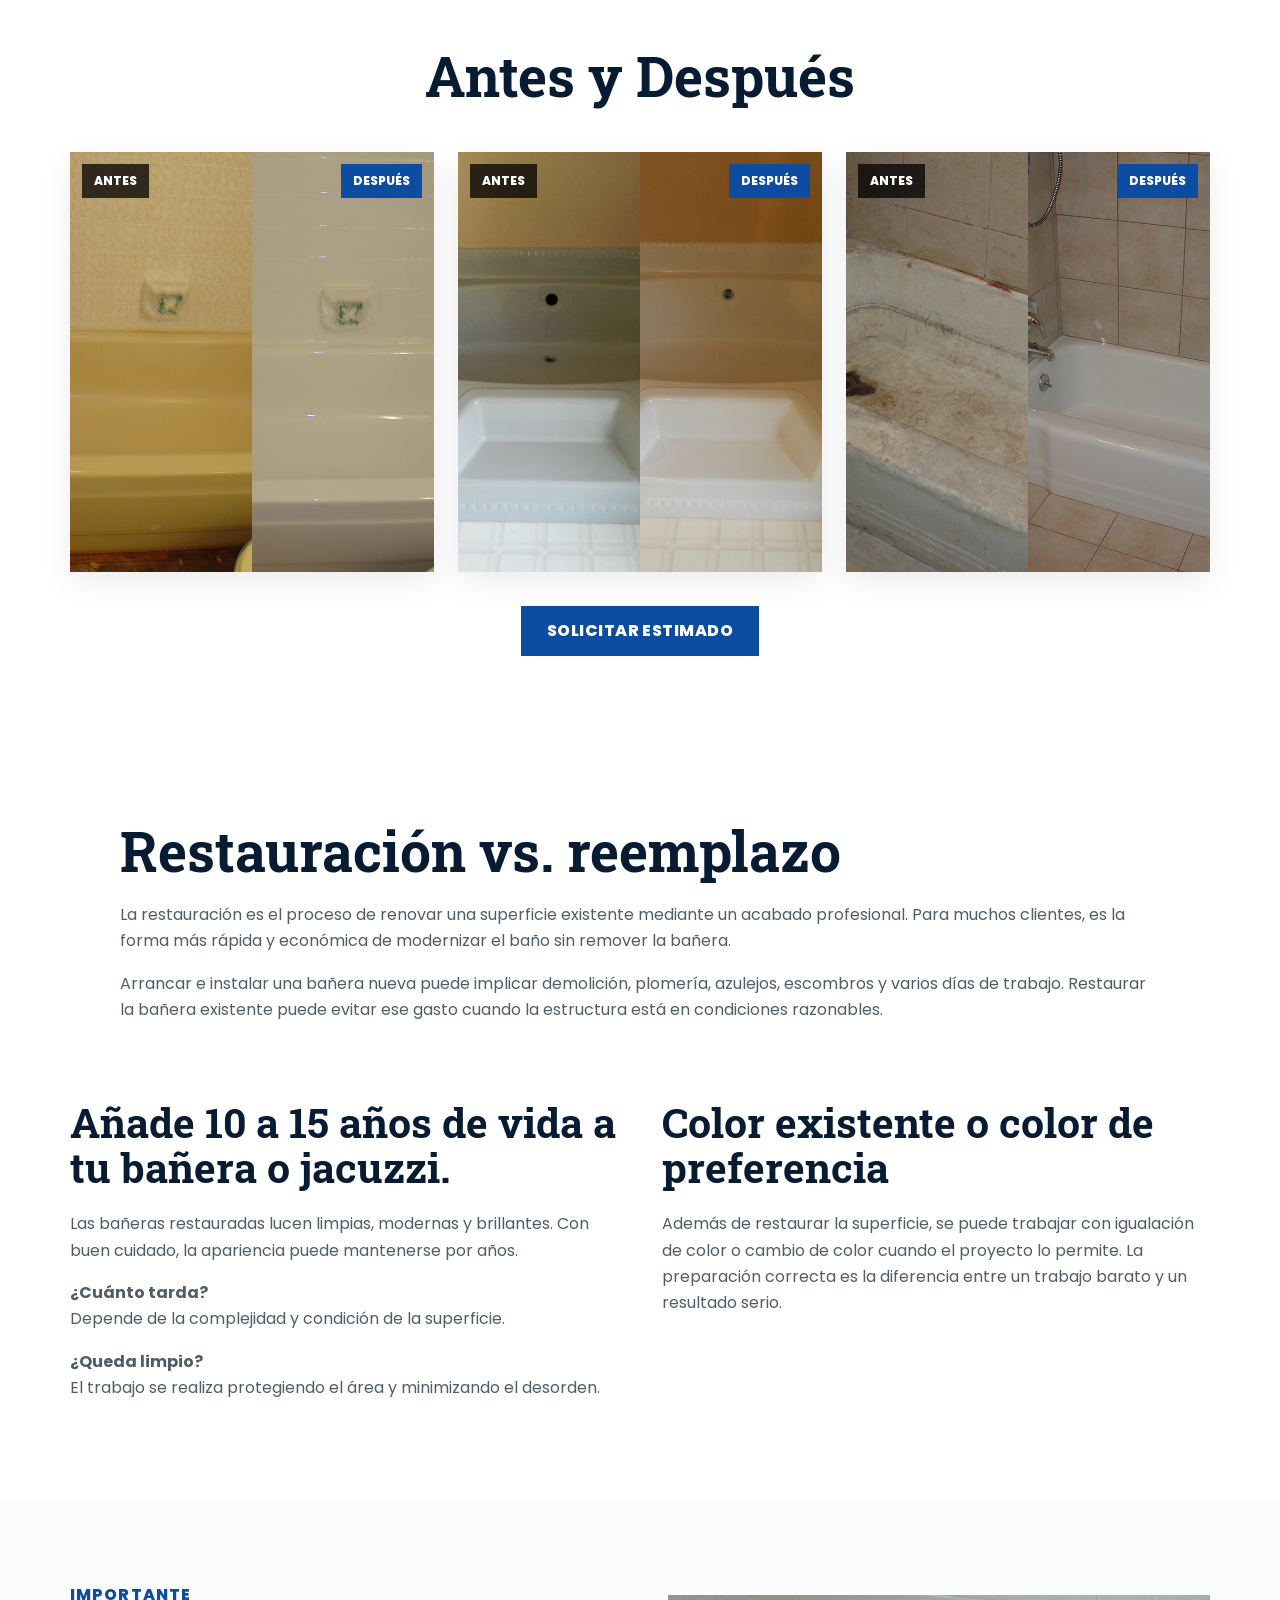
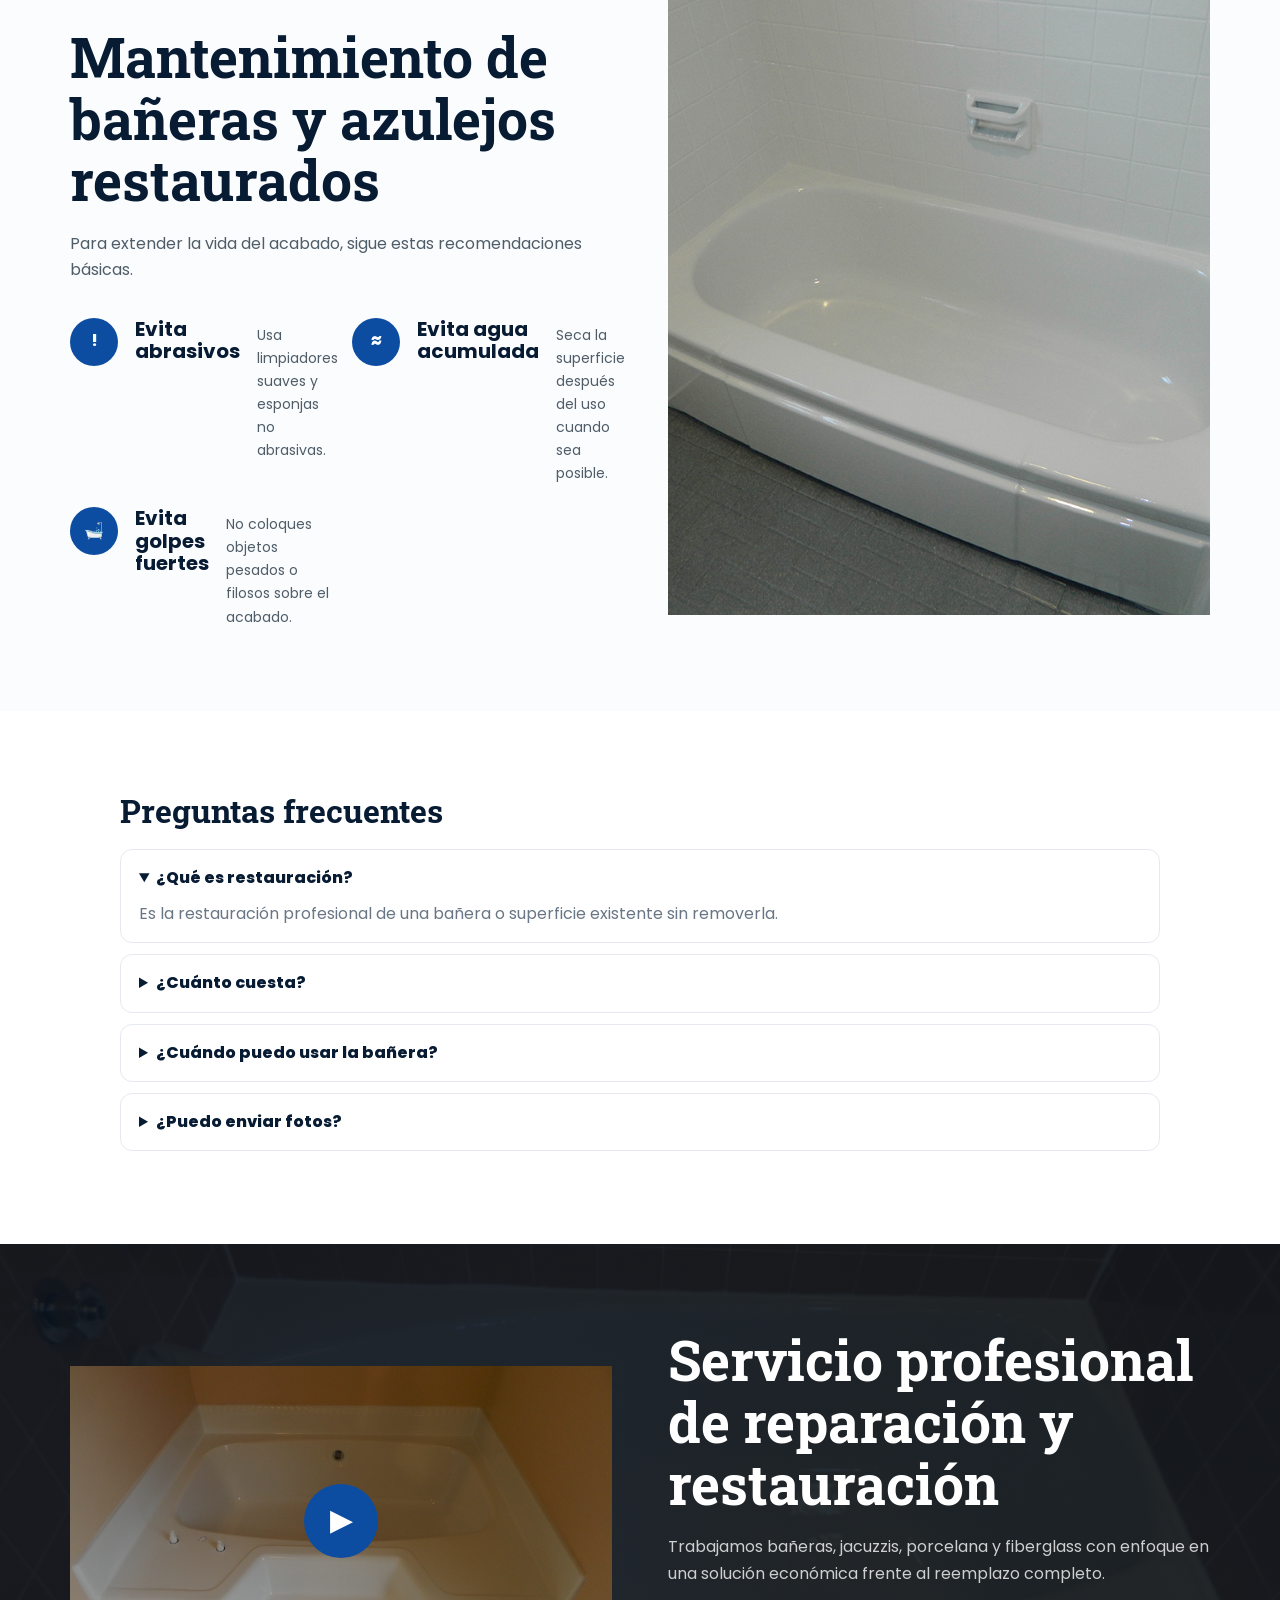
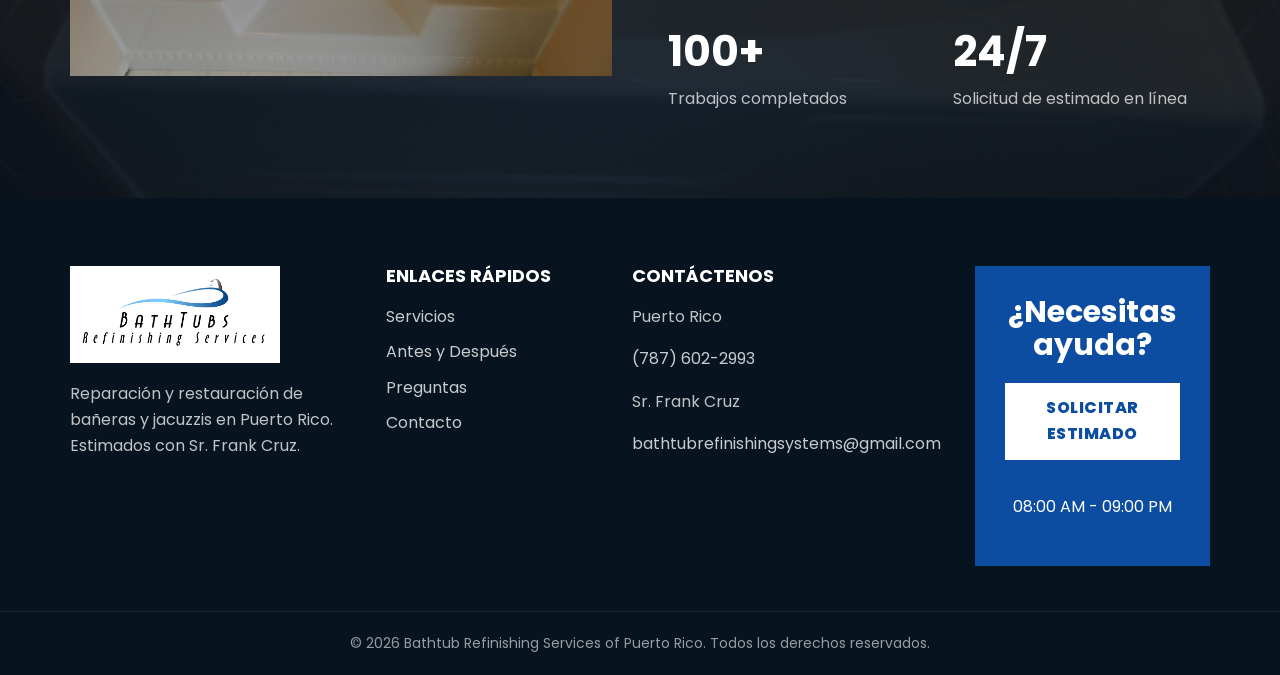
==== commit 7940c30d: "May 21 - update 1" ====
--- a/index.html
+++ b/index.html
@@ -3,8 +3,8 @@
 <head>
   <meta charset="UTF-8" />
   <meta name="viewport" content="width=device-width, initial-scale=1.0" />
-  <title>Bathtub Refinishing Services of Puerto Rico | Reglazing de Bañeras</title>
-  <meta name="description" content="Bathtub Refinishing Services of Puerto Rico restaura bañeras, azulejos y superficies de baño sin demolición. Solicita tu estimado gratis." />
+  <title>Reparación y Restauración de Bañeras y Jacuzzis | BRS Puerto Rico</title>
+  <meta name="description" content="Reparación y restauración de bañeras de porcelana, fiberglass y jacuzzis en Puerto Rico sin remodelación completa. Estimados con Sr. Frank Cruz." />
   <link rel="preconnect" href="https://fonts.googleapis.com">
   <link rel="preconnect" href="https://fonts.gstatic.com" crossorigin>
   <link href="https://fonts.googleapis.com/css2?family=Poppins:wght@400;500;600;700;800&family=Roboto+Slab:wght@500;600;700&display=swap" rel="stylesheet">
@@ -14,11 +14,11 @@
   <div class="topbar">
     <div class="wrap topbar-inner">
       <div class="topbar-left">
-        <a href="tel:+17875551234">☎ (787) 555-1234</a>
-        <a href="mailto:info@brspr.com">✉ info@brspr.com</a>
+        <a href="tel:+17876022993">☎ (787) 602-2993</a>
+        <a href="mailto:bathtubrefinishingsystems@gmail.com">✉ bathtubrefinishingsystems@gmail.com</a>
       </div>
       <div class="topbar-social">
-        <span>Puerto Rico</span>
+        <span>Sr. Frank Cruz • Puerto Rico</span>
         <a href="#contacto">Estimado gratis</a>
       </div>
     </div>
@@ -35,7 +35,7 @@
         <a href="#servicios">Servicios</a>
         <a href="#proceso">Proceso</a>
         <a href="#galeria">Antes y Después</a>
-        <a href="#faq">FAQ</a>
+        <a href="#faq">Preguntas</a>
         <a href="#contacto">Contacto</a>
       </nav>
     </div>
@@ -47,15 +47,17 @@
       <div class="hero-overlay"></div>
       <div class="wrap hero-content">
         <div class="hero-copy">
-          <p class="kicker">BEST REGLAZING SERVICES IN PUERTO RICO</p>
-          <h1>Bathtub &amp; Tile Refinishing</h1>
-          <h2>Comercial y residencial. Llámanos:</h2>
-          <a class="hero-phone" href="tel:+17875551234">(787) 555-1234</a>
-        </div>
-
-        <form class="hero-form" name="estimado-rapido" method="POST">
+          <p class="kicker">REPARACIÓN Y RESTAURACIÓN DE BAÑERAS Y JACUZZIS</p>
+          <h1>Reparación y Restauración de Bañeras</h1>
+          <h2>Añade 10 a 15 años de vida a tu bañera o jacuzzi por una fracción del costo de reemplazarla.</h2>
+          <a class="hero-phone" href="tel:+17876022993">(787) 602-2993</a>
+          <p class="owner-line">Estimados con Sr. Frank Cruz</p>
+        </div>
+
+        <form class="hero-form" name="estimado-rapido" method="POST" action="/api/estimado">
+          <input type="hidden" name="origen" value="Formulario rápido del inicio">
           <input type="text" name="nombre" placeholder="Nombre" autocomplete="name" required>
-          <input type="email" name="email" placeholder="Email" autocomplete="email">
+          <input type="email" name="email" placeholder="Correo electrónico" autocomplete="email">
           <input type="tel" name="telefono" placeholder="Teléfono" autocomplete="tel" required>
           <button type="submit">Enviar</button>
         </form>
@@ -70,8 +72,8 @@
         <article class="feature-card option-card">
           <div class="feature-icon">🛁</div>
           <div>
-            <h3>2 Opciones</h3>
-            <p>Reglazing estándar de bañeras y acabado premium para proyectos que requieren más durabilidad.</p>
+            <h3>Bañeras y Jacuzzis</h3>
+            <p>Reparación y restauración de bañeras de porcelana, fiberglass y jacuzzis de todos los tamaños.</p>
           </div>
         </article>
         <article class="video-tile video-right">
@@ -94,71 +96,73 @@
             <img src="assets/Img4.jpg" alt="Bañera después de restauración" />
           </div>
           <div class="compare-card">
-            <div class="compare before"><img src="assets/Img12.jpg" alt="Antes del refinishing"></div>
-            <div class="compare after"><img src="assets/Img13.jpg" alt="Después del refinishing"></div>
-            <span class="compare-label before-label">BEFORE</span>
-            <span class="compare-label after-label">AFTER</span>
+            <div class="compare before"><img src="assets/Img12.jpg" alt="Antes de la restauración"></div>
+            <div class="compare after"><img src="assets/Img13.jpg" alt="Después de la restauración"></div>
+            <span class="compare-label before-label">ANTES</span>
+            <span class="compare-label after-label">DESPUÉS</span>
             <span class="compare-handle">↔</span>
           </div>
         </div>
 
         <div class="about-copy">
-          <h2>Cómo renovar una bañera</h2>
-          <p>Ofrecemos a residentes de Puerto Rico una alternativa económica y eficiente para renovar baños sin demoler. Debido al alto costo de reemplazo, muchos clientes prefieren restaurar la bañera y los azulejos existentes.</p>
-          <p>Usamos preparación adecuada, materiales profesionales y un proceso limpio para lograr un acabado brillante, uniforme y de larga duración. Nuestro enfoque se basa en servicio, seguridad y calidad, sin importar si el trabajo es pequeño o grande.</p>
-          <p class="call-line">Llámanos: <a href="tel:+17875551234">(787) 555-1234</a></p>
+          <h2>Expertos en reparación y restauración</h2>
+          <p>Somos especialistas en reparación y restauración de bañeras de porcelana y fiberglass. También trabajamos jacuzzis de diferentes tamaños y condiciones.</p>
+          <p>Por una fracción del costo de arrancar e instalar una bañera nueva, nuestro servicio brinda una manera rápida y económica para que tu bañera luzca moderna sin una remodelación completa del baño.</p>
+          <p>Podemos igualar el color existente o aplicar el color de tu preferencia, según la condición de la superficie y el tipo de trabajo.</p>
+          <p class="call-line">Para estimados, llama al Sr. Frank Cruz: <a href="tel:+17876022993">(787) 602-2993</a></p>
         </div>
       </div>
     </section>
 
     <section id="proceso" class="section quality-note">
       <div class="wrap narrow">
-        <p>Nuestro equipo se compone de profesionales. Buscamos un resultado de buena calidad y larga duración. Utilizamos materiales de grado profesional, protegemos las áreas de trabajo y ventilamos correctamente cuando el proceso lo requiere.</p>
-        <p>Si buscas una forma económica de aumentar el valor visual de tu propiedad, contáctanos. Evaluamos tu caso y te orientamos con claridad.</p>
+        <p>El objetivo es extender la vida útil de tu bañera o jacuzzi de forma práctica, limpia y económica. La restauración puede añadir años de uso cuando la estructura existente está en buenas condiciones.</p>
+        <p>Si buscas evitar el costo de una remodelación completa, envía tus fotos o llama al Sr. Cruz para una orientación inicial.</p>
       </div>
     </section>
 
     <section id="contacto" class="contact-band">
       <div class="contact-left">
         <div class="contact-inner">
-          <p class="kicker">GET IN TOUCH</p>
-          <h2>Let’s work together</h2>
-          <form class="main-form" name="estimado" method="POST">
+          <p class="kicker">SOLICITE INFORMACIÓN</p>
+          <h2>Solicite un estimado</h2>
+          <form class="main-form" name="estimado" method="POST" action="/api/estimado">
+            <input type="hidden" name="origen" value="Formulario principal de contacto">
             <div class="form-row">
               <input type="text" name="nombre" placeholder="Nombre" required>
-              <input type="email" name="email" placeholder="Email">
+              <input type="email" name="email" placeholder="Correo electrónico">
             </div>
             <div class="form-row">
               <input type="tel" name="telefono" placeholder="Teléfono" required>
             </div>
-            <textarea name="mensaje" placeholder="Mensaje"></textarea>
-            <button type="submit">Enviar Mensaje</button>
-            <p class="form-note">Para Cloudflare Pages, conecta este formulario a Formspree, Basin, Tally o Cloudflare Workers.</p>
+            <textarea name="mensaje" placeholder="Mensaje: tipo de bañera, condición, pueblo y si tienes fotos disponibles"></textarea>
+            <button type="submit">Enviar mensaje</button>
+            <p class="form-note">El mensaje será enviado directamente al correo electrónico del Sr. Cruz desde noreply@brspr.com.</p>
           </form>
         </div>
       </div>
       <div class="contact-right">
         <img src="assets/Img2.jpg" alt="Bañera restaurada" />
         <div class="call-card">
-          <strong>Call Now!</strong>
-          <a href="tel:+17875551234">(787) 555-1234</a>
-          <span>Soluciones de reglazing para tu baño</span>
+          <strong>¡Llame ahora!</strong>
+          <a href="tel:+17876022993">(787) 602-2993</a>
+          <span>Soluciones de restauración para tu baño</span>
         </div>
       </div>
     </section>
 
     <section id="galeria" class="section gallery-section">
       <div class="wrap">
-        <h2 class="center-title">Antes y Despues </h2>
+        <h2 class="center-title">Antes y Después</h2>
         <div class="before-after-grid">
           <article class="ba-card">
-            <div class="ba-frame"><img src="assets/Img1.jpg" alt="Antes"><img src="assets/Img2.jpg" alt="Después"><span>BEFORE</span><span>AFTER</span></div>
+            <div class="ba-frame"><img src="assets/Img1.jpg" alt="Antes"><img src="assets/Img2.jpg" alt="Después"><span>ANTES</span><span>DESPUÉS</span></div>
           </article>
           <article class="ba-card">
-            <div class="ba-frame"><img src="assets/Img3.jpg" alt="Antes"><img src="assets/Img4.jpg" alt="Después"><span>BEFORE</span><span>AFTER</span></div>
+            <div class="ba-frame"><img src="assets/Img3.jpg" alt="Antes"><img src="assets/Img4.jpg" alt="Después"><span>ANTES</span><span>DESPUÉS</span></div>
           </article>
           <article class="ba-card">
-            <div class="ba-frame"><img src="assets/Img10.jpg" alt="Antes"><img src="assets/Img11.jpg" alt="Después"><span>BEFORE</span><span>AFTER</span></div>
+            <div class="ba-frame"><img src="assets/Img10.jpg" alt="Antes"><img src="assets/Img11.jpg" alt="Después"><span>ANTES</span><span>DESPUÉS</span></div>
           </article>
         </div>
         <div class="all-works"><a href="#contacto">Solicitar Estimado</a></div>
@@ -168,9 +172,9 @@
     <section class="section replacement-section">
       <div class="wrap replacement-grid">
         <div>
-          <h2>Refinishing VS Replacement</h2>
-          <p>Refinishing es el proceso de restaurar una superficie existente mediante una capa profesional que ofrece resultados visibles. Para muchos clientes, la diferencia visual entre una bañera restaurada y una nueva es mínima, excepto por el costo.</p>
-          <p>Una bañera nueva puede implicar demolición, plomería, azulejos, escombros y varios días de trabajo. Reglazing puede ser una fracción de ese costo cuando la estructura existente está en buenas condiciones.</p>
+          <h2>Restauración vs. reemplazo</h2>
+          <p>La restauración es el proceso de renovar una superficie existente mediante un acabado profesional. Para muchos clientes, es la forma más rápida y económica de modernizar el baño sin remover la bañera.</p>
+          <p>Arrancar e instalar una bañera nueva puede implicar demolición, plomería, azulejos, escombros y varios días de trabajo. Restaurar la bañera existente puede evitar ese gasto cuando la estructura está en condiciones razonables.</p>
         </div>
       </div>
     </section>
@@ -178,14 +182,14 @@
     <section class="section savings-section">
       <div class="wrap two-col-text">
         <div>
-          <h2>Este proceso puede ahorrar hasta 80% comparado con reemplazo.</h2>
-          <p>Las bañeras restauradas lucen limpias y brillantes. Con buen cuidado, la apariencia puede mantenerse por años.</p>
+          <h2>Añade 10 a 15 años de vida a tu bañera o jacuzzi.</h2>
+          <p>Las bañeras restauradas lucen limpias, modernas y brillantes. Con buen cuidado, la apariencia puede mantenerse por años.</p>
           <p><strong>¿Cuánto tarda?</strong><br>Depende de la complejidad y condición de la superficie.</p>
           <p><strong>¿Queda limpio?</strong><br>El trabajo se realiza protegiendo el área y minimizando el desorden.</p>
         </div>
         <div>
-          <h2>Resultados duraderos</h2>
-          <p>Usamos materiales profesionales y un proceso cuidadoso para mejorar la adherencia y el acabado. No es simplemente “pintar”; la preparación es la diferencia entre un trabajo barato y un resultado serio.</p>
+          <h2>Color existente o color de preferencia</h2>
+          <p>Además de restaurar la superficie, se puede trabajar con igualación de color o cambio de color cuando el proyecto lo permite. La preparación correcta es la diferencia entre un trabajo barato y un resultado serio.</p>
         </div>
       </div>
     </section>
@@ -194,7 +198,7 @@
       <div class="wrap maintenance-grid">
         <div>
           <p class="kicker dark">IMPORTANTE</p>
-          <h2>Mantenimiento de bañeras y azulejos refinished</h2>
+          <h2>Mantenimiento de bañeras y azulejos restaurados</h2>
           <p>Para extender la vida del acabado, sigue estas recomendaciones básicas.</p>
           <div class="tip-grid">
             <div class="tip"><span>!</span><h3>Evita abrasivos</h3><p>Usa limpiadores suaves y esponjas no abrasivas.</p></div>
@@ -202,17 +206,17 @@
             <div class="tip"><span>🛁</span><h3>Evita golpes fuertes</h3><p>No coloques objetos pesados o filosos sobre el acabado.</p></div>
           </div>
         </div>
-        <img src="assets/Img6.jpg" alt="Bañera refinished" />
+        <img src="assets/Img6.jpg" alt="Bañera restaurada" />
       </div>
     </section>
 
     <section id="faq" class="section faq-section">
       <div class="wrap narrow">
-        <h2>FAQ – Bathtub &amp; Tile Reglazing</h2>
-        <details open><summary>¿Qué es reglazing?</summary><p>Es la restauración profesional de una bañera o superficie existente sin removerla.</p></details>
-        <details><summary>¿Cuánto cuesta?</summary><p>Depende del tamaño, condición y tipo de superficie. Lo correcto es evaluar fotos antes de dar precio.</p></details>
+        <h2>Preguntas frecuentes</h2>
+        <details open><summary>¿Qué es restauración?</summary><p>Es la restauración profesional de una bañera o superficie existente sin removerla.</p></details>
+        <details><summary>¿Cuánto cuesta?</summary><p>Depende del tamaño, condición y tipo de superficie. En general, la restauración cuesta una fracción de remover e instalar una bañera nueva.</p></details>
         <details><summary>¿Cuándo puedo usar la bañera?</summary><p>El tiempo depende del material y condiciones del baño. Se dan instrucciones específicas después del trabajo.</p></details>
-        <details><summary>¿Puedo enviar fotos?</summary><p>Sí. Enviar fotos claras ayuda a dar una orientación inicial más rápida.</p></details>
+        <details><summary>¿Puedo enviar fotos?</summary><p>Sí. Enviar fotos claras ayuda a dar una orientación inicial más rápida. También puedes llamar directamente al Sr. Cruz al (787) 602-2993.</p></details>
       </div>
     </section>
 
@@ -220,11 +224,11 @@
       <div class="wrap stats-grid">
         <div class="video-placeholder"><span>▶</span></div>
         <div class="stats-copy">
-          <h2>Nuestra compañía provee servicio profesional de reglazing</h2>
-          <p>Reglazing y refinishing son opciones costo-efectivas para actualizar tu baño sin una remodelación completa.</p>
+          <h2>Servicio profesional de reparación y restauración</h2>
+          <p>Trabajamos bañeras, jacuzzis, porcelana y fiberglass con enfoque en una solución económica frente al reemplazo completo.</p>
           <div class="stat-row">
             <div><strong>100+</strong><span>Trabajos completados</span></div>
-            <div><strong>24/7</strong><span>Solicitud de estimado online</span></div>
+            <div><strong>24/7</strong><span>Solicitud de estimado en línea</span></div>
           </div>
         </div>
       </div>
@@ -235,31 +239,32 @@
     <div class="wrap footer-grid">
       <div>
         <img class="footer-logo" src="assets/logo.png" alt="Bathtub Refinishing Services of Puerto Rico">
-        <p>Algo nuevo y mejor para tu baño: bathtub and tile refinishing en Puerto Rico.</p>
+        <p>Reparación y restauración de bañeras y jacuzzis en Puerto Rico. Estimados con Sr. Frank Cruz.</p>
       </div>
       <div>
-        <h3>Quick Links</h3>
+        <h3>Enlaces rápidos</h3>
         <a href="#servicios">Servicios</a>
-        <a href="#galeria">Before &amp; After</a>
-        <a href="#faq">FAQ</a>
+        <a href="#galeria">Antes y Después</a>
+        <a href="#faq">Preguntas</a>
         <a href="#contacto">Contacto</a>
       </div>
       <div>
-        <h3>Contact Us</h3>
+        <h3>Contáctenos</h3>
         <p>Puerto Rico</p>
-        <p><a href="tel:+17875551234">(787) 555-1234</a></p>
-        <p><a href="mailto:info@brspr.com">info@brspr.com</a></p>
+        <p><a href="tel:+17876022993">(787) 602-2993</a></p>
+        <p>Sr. Frank Cruz</p>
+        <p><a href="mailto:bathtubrefinishingsystems@gmail.com">bathtubrefinishingsystems@gmail.com</a></p>
       </div>
       <div class="footer-cta">
         <h2>¿Necesitas ayuda?</h2>
-        <a href="#contacto">Contact Us</a>
+        <a href="#contacto">Solicitar Estimado</a>
         <p>08:00 AM - 09:00 PM</p>
       </div>
     </div>
-    <div class="copyright">© <span id="year"></span> Bathtub Refinishing Services of Puerto Rico. All Rights Reserved.</div>
+    <div class="copyright">© <span id="year"></span> Bathtub Refinishing Services of Puerto Rico. Todos los derechos reservados.</div>
   </footer>
 
-  <a class="floating-call" href="tel:+17875551234">☎ Llamar Ahora</a>
+  <a class="floating-call" href="tel:+17876022993">☎ Llamar ahora</a>
 
   <script>
     document.getElementById('year').textContent = new Date().getFullYear();
--- a/styles.css
+++ b/styles.css
@@ -174,3 +174,55 @@
   .footer-grid { gap: 28px; }
   .floating-call { left: 14px; right: 14px; text-align: center; }
 }
+
+.owner-line {
+  margin: 10px 0 0;
+  color: rgba(255,255,255,.86);
+  font-weight: 700;
+}
+
+.thanks-page {
+  min-height: 100vh;
+  display: grid;
+  place-items: center;
+  background: linear-gradient(rgba(7,19,31,.75), rgba(7,19,31,.75)), url('assets/Slider1.png') center/cover;
+  padding: 40px 0;
+}
+
+.thanks-card {
+  max-width: 720px;
+  background: #fff;
+  padding: 46px;
+  box-shadow: var(--shadow);
+  text-align: center;
+}
+
+.thanks-card img {
+  width: 240px;
+  margin: 0 auto 28px;
+}
+
+.thanks-card h1 {
+  color: var(--navy);
+  font-family: 'Roboto Slab', Georgia, serif;
+  font-size: clamp(34px, 5vw, 54px);
+  margin-bottom: 16px;
+}
+
+.thanks-card p {
+  color: var(--muted);
+  font-size: 18px;
+}
+
+.thanks-card a {
+  color: var(--blue);
+  font-weight: 800;
+}
+
+.thanks-button {
+  display: inline-flex;
+  margin-top: 18px;
+  background: var(--blue);
+  color: #fff !important;
+  padding: 14px 26px;
+}
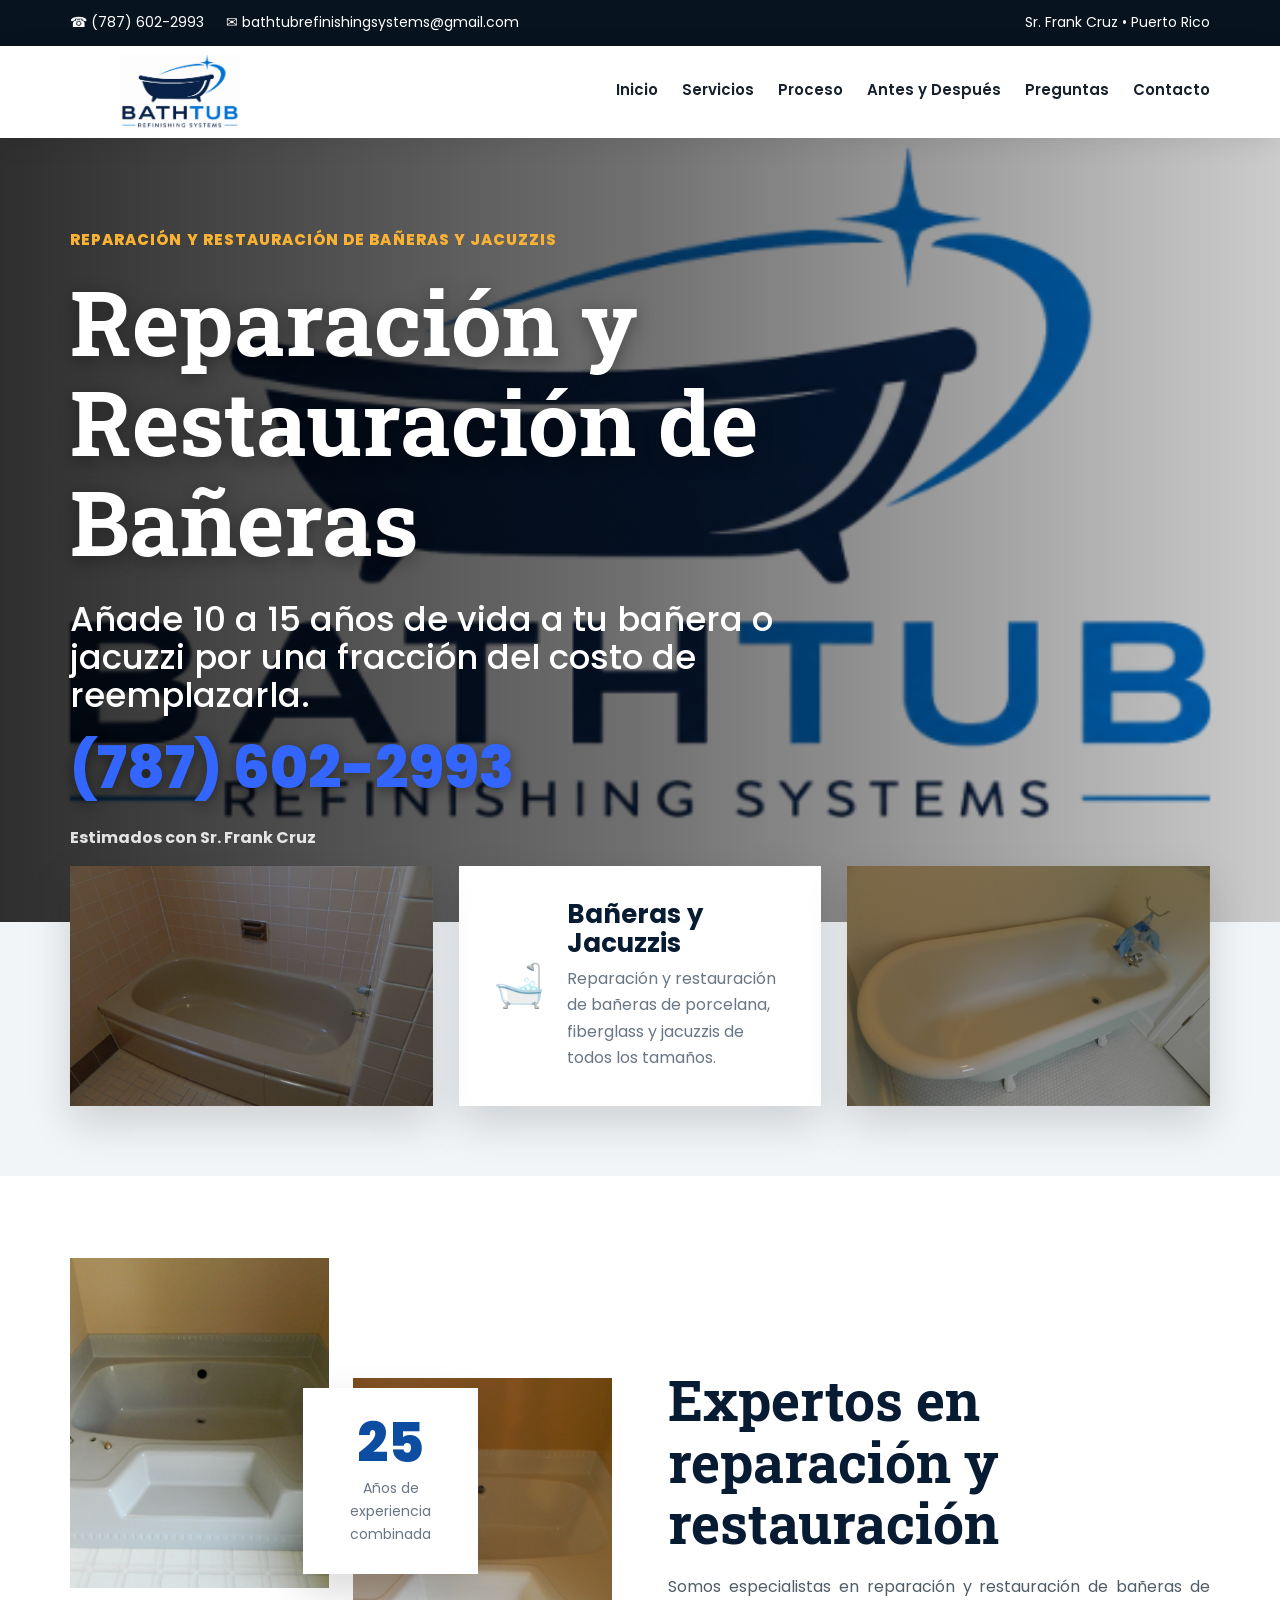
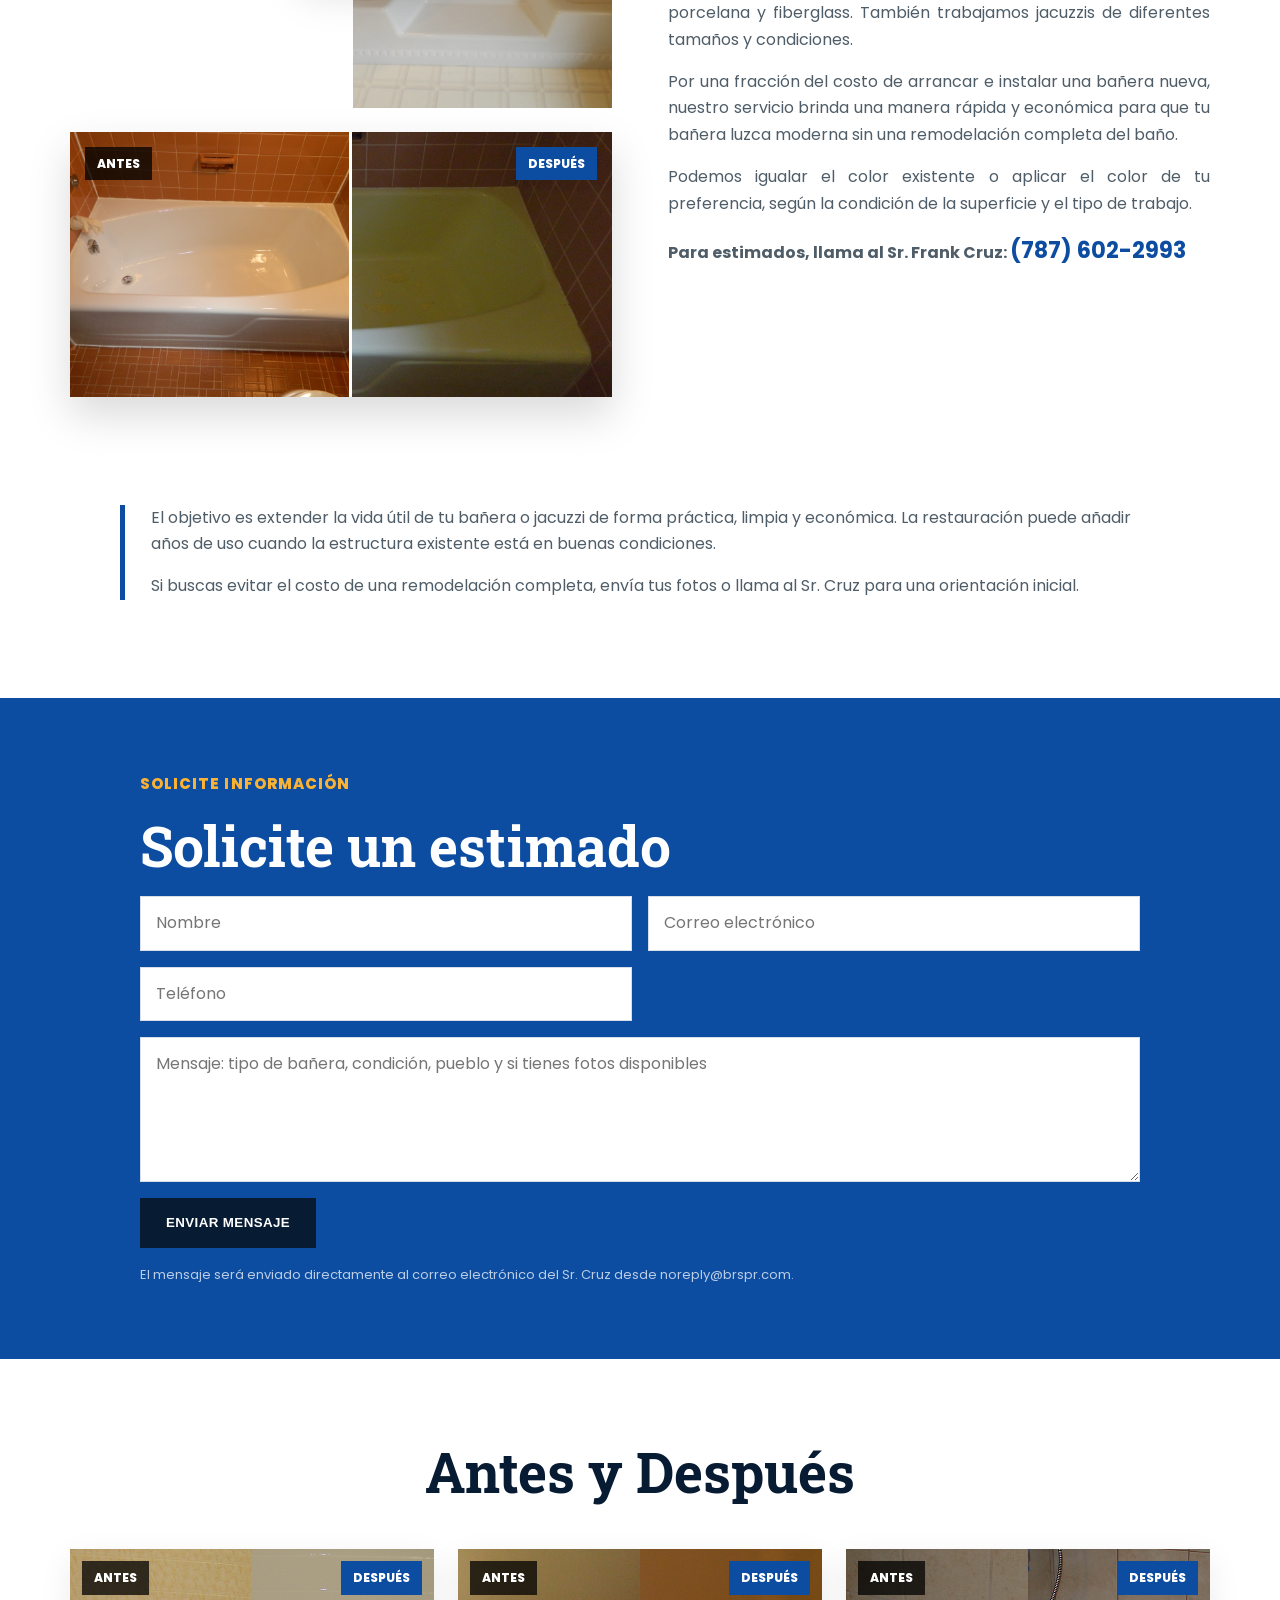
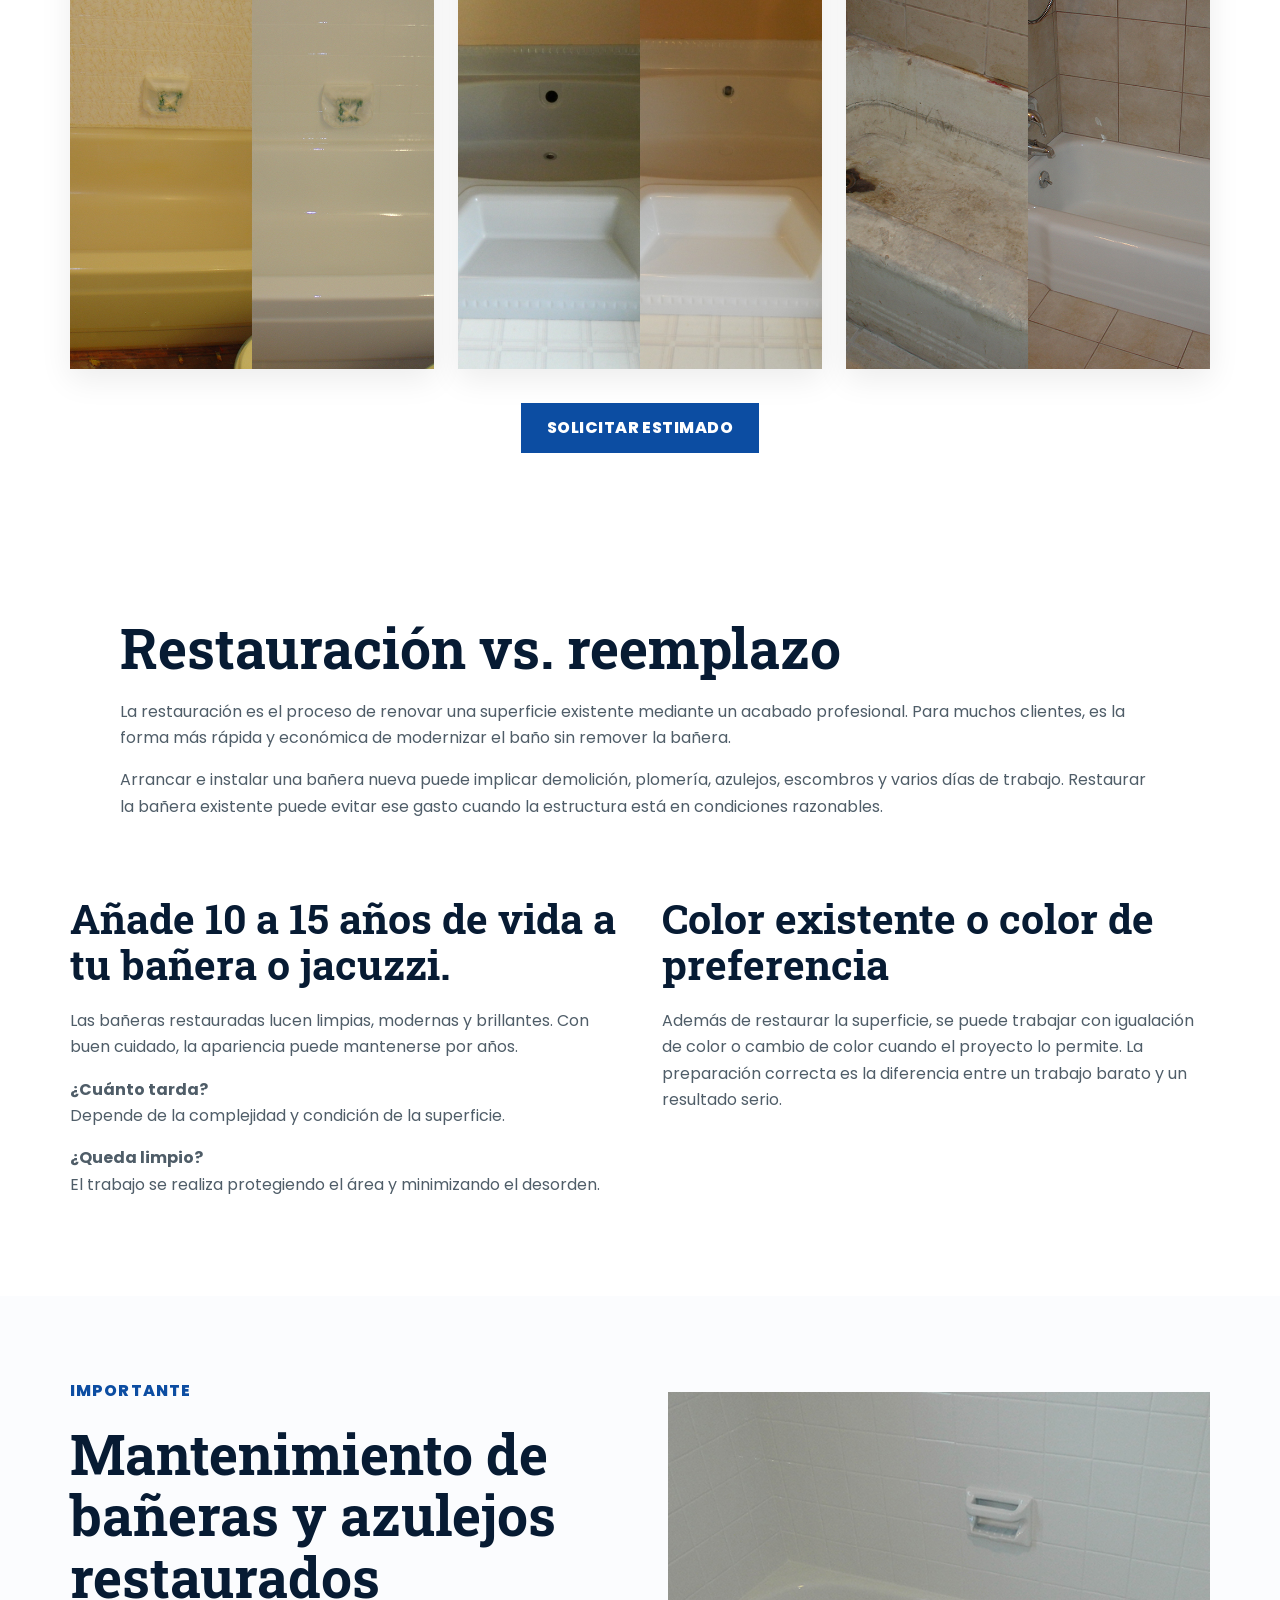
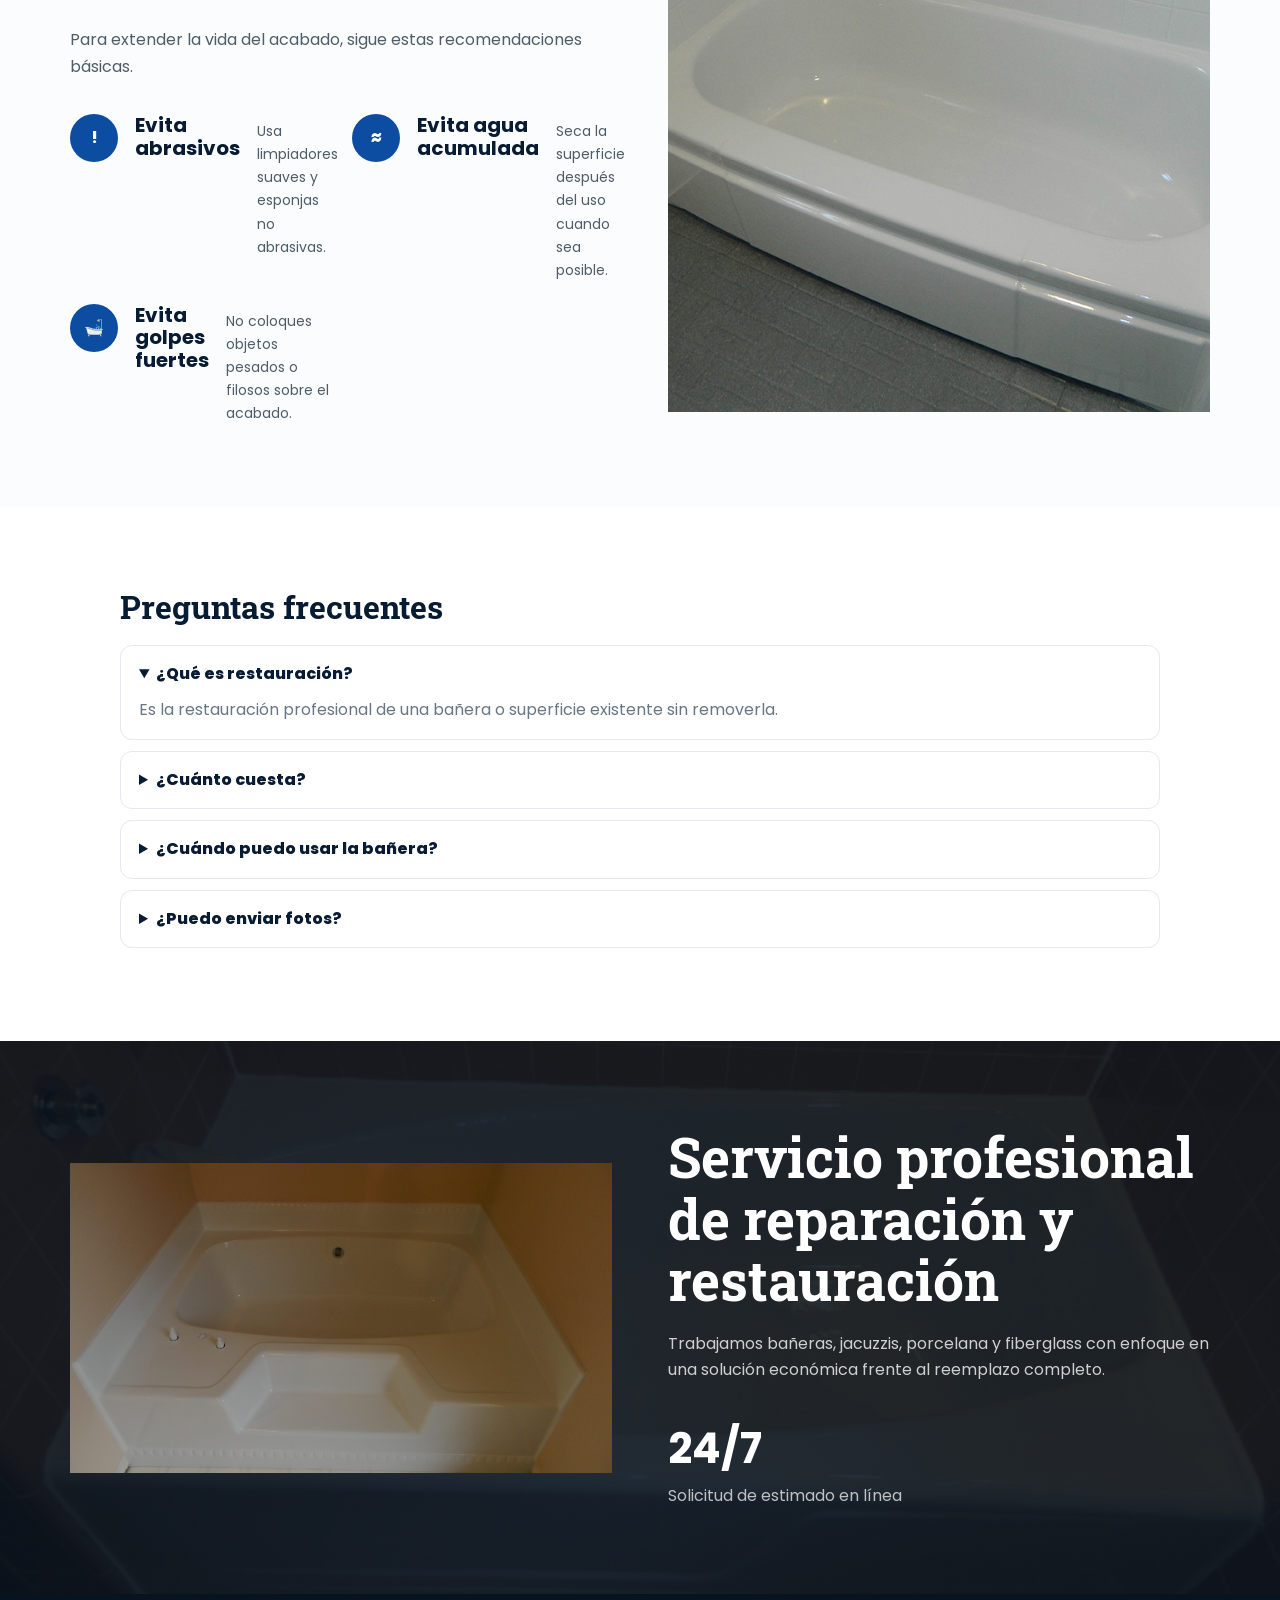
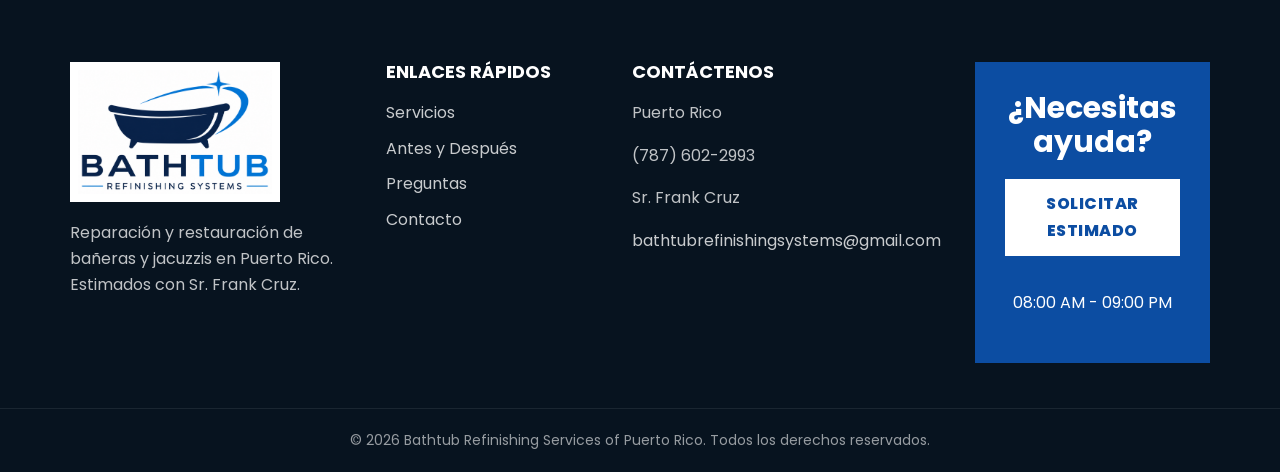
==== commit dc88cbd1: "May 23 - update 1" ====
--- a/index.html
+++ b/index.html
@@ -19,7 +19,6 @@
       </div>
       <div class="topbar-social">
         <span>Sr. Frank Cruz • Puerto Rico</span>
-        <a href="#contacto">Estimado gratis</a>
       </div>
     </div>
   </div>
@@ -27,7 +26,7 @@
   <header class="site-header">
     <div class="wrap header-inner">
       <a href="#inicio" class="brand" aria-label="Bathtub Refinishing Services of Puerto Rico">
-        <img src="assets/logo.png" alt="Bathtub Refinishing Services of Puerto Rico" />
+        <img src="assets/logo1.png" alt="Bathtub Refinishing Services of Puerto Rico" />
       </a>
       <button class="menu-toggle" type="button" aria-label="Abrir menú">☰</button>
       <nav class="main-nav" aria-label="Navegación principal">
@@ -53,22 +52,12 @@
           <a class="hero-phone" href="tel:+17876022993">(787) 602-2993</a>
           <p class="owner-line">Estimados con Sr. Frank Cruz</p>
         </div>
-
-        <form class="hero-form" name="estimado-rapido" method="POST" action="/api/estimado">
-          <input type="hidden" name="origen" value="Formulario rápido del inicio">
-          <input type="text" name="nombre" placeholder="Nombre" autocomplete="name" required>
-          <input type="email" name="email" placeholder="Correo electrónico" autocomplete="email">
-          <input type="tel" name="telefono" placeholder="Teléfono" autocomplete="tel" required>
-          <button type="submit">Enviar</button>
-        </form>
       </div>
     </section>
 
     <section id="servicios" class="feature-strip">
       <div class="wrap feature-grid">
-        <article class="video-tile video-left">
-          <span class="play-button">▶</span>
-        </article>
+        <article class="video-tile video-left"></article>
         <article class="feature-card option-card">
           <div class="feature-icon">🛁</div>
           <div>
@@ -76,9 +65,7 @@
             <p>Reparación y restauración de bañeras de porcelana, fiberglass y jacuzzis de todos los tamaños.</p>
           </div>
         </article>
-        <article class="video-tile video-right">
-          <span class="play-button">▶</span>
-        </article>
+        <article class="video-tile video-right"></article>
       </div>
     </section>
 
@@ -89,7 +76,7 @@
             <img src="assets/Img3.jpg" alt="Bañera antes de restauración" />
           </div>
           <div class="experience-card">
-            <span>15+</span>
+            <span>25</span>
             <p>Años de experiencia combinada</p>
           </div>
           <div class="portrait-card after-card">
@@ -100,7 +87,6 @@
             <div class="compare after"><img src="assets/Img13.jpg" alt="Después de la restauración"></div>
             <span class="compare-label before-label">ANTES</span>
             <span class="compare-label after-label">DESPUÉS</span>
-            <span class="compare-handle">↔</span>
           </div>
         </div>
 
@@ -141,14 +127,7 @@
           </form>
         </div>
       </div>
-      <div class="contact-right">
-        <img src="assets/Img2.jpg" alt="Bañera restaurada" />
-        <div class="call-card">
-          <strong>¡Llame ahora!</strong>
-          <a href="tel:+17876022993">(787) 602-2993</a>
-          <span>Soluciones de restauración para tu baño</span>
-        </div>
-      </div>
+
     </section>
 
     <section id="galeria" class="section gallery-section">
@@ -222,12 +201,12 @@
 
     <section class="dark-stats">
       <div class="wrap stats-grid">
-        <div class="video-placeholder"><span>▶</span></div>
+        <div class="video-placeholder"></div>
         <div class="stats-copy">
           <h2>Servicio profesional de reparación y restauración</h2>
           <p>Trabajamos bañeras, jacuzzis, porcelana y fiberglass con enfoque en una solución económica frente al reemplazo completo.</p>
           <div class="stat-row">
-            <div><strong>100+</strong><span>Trabajos completados</span></div>
+            <!-- <div><strong>100+</strong><span>Trabajos completados</span></div> -->
             <div><strong>24/7</strong><span>Solicitud de estimado en línea</span></div>
           </div>
         </div>
@@ -238,7 +217,7 @@
   <footer class="site-footer">
     <div class="wrap footer-grid">
       <div>
-        <img class="footer-logo" src="assets/logo.png" alt="Bathtub Refinishing Services of Puerto Rico">
+        <img class="footer-logo" src="assets/logo1.png" alt="Bathtub Refinishing Services of Puerto Rico">
         <p>Reparación y restauración de bañeras y jacuzzis en Puerto Rico. Estimados con Sr. Frank Cruz.</p>
       </div>
       <div>
@@ -251,9 +230,9 @@
       <div>
         <h3>Contáctenos</h3>
         <p>Puerto Rico</p>
-        <p><a href="tel:+17876022993">(787) 602-2993</a></p>
+        <p>(787) 602-2993</p>
         <p>Sr. Frank Cruz</p>
-        <p><a href="mailto:bathtubrefinishingsystems@gmail.com">bathtubrefinishingsystems@gmail.com</a></p>
+        <p><a href="#contacto">bathtubrefinishingsystems@gmail.com</a></p>
       </div>
       <div class="footer-cta">
         <h2>¿Necesitas ayuda?</h2>
@@ -264,7 +243,7 @@
     <div class="copyright">© <span id="year"></span> Bathtub Refinishing Services of Puerto Rico. Todos los derechos reservados.</div>
   </footer>
 
-  <a class="floating-call" href="tel:+17876022993">☎ Llamar ahora</a>
+  <!-- <a class="floating-call" href="tel:+17876022993">☎ Llamar ahora</a> -->
 
   <script>
     document.getElementById('year').textContent = new Date().getFullYear();
--- a/styles.css
+++ b/styles.css
@@ -81,12 +81,12 @@
 .call-line a { color: var(--blue); font-size: 22px; }
 .quality-note { padding-top: 10px; }
 .quality-note .narrow { font-size: 17px; border-left: 5px solid var(--blue); padding-left: 26px; }
-.contact-band { display: grid; grid-template-columns: 1fr 1fr; background: #eef2f6; }
-.contact-left { background: var(--blue); color: #fff; padding: 74px max(28px, calc((100vw - 1140px) / 2)) 74px max(28px, calc((100vw - 1140px) / 2)); }
-.contact-inner { max-width: 560px; margin-left: auto; }
+.contact-band { display: flex; justify-content: center; background: var(--blue); }
+.contact-left { width: min(1140px, 100%); background: var(--blue); color: #fff; padding: 74px 64px; }
+.contact-inner { max-width: 1000px; margin-left: auto; margin-right: auto; }
 .contact-band h2 { color: #fff; }
-.main-form { display: grid; gap: 15px; }
-.form-row { display: grid; grid-template-columns: 1fr 1fr; gap: 15px; }
+.main-form { display: grid; gap: 16px; max-width: 1000px; }
+.form-row { display: grid; grid-template-columns: 1fr 1fr; gap: 16px; }
 .main-form textarea { min-height: 145px; resize: vertical; }
 .main-form button { width: fit-content; background: var(--navy); }
 .form-note { color: rgba(255,255,255,.72); font-size: 13px; margin: 0; }
@@ -146,10 +146,10 @@
   .main-nav a { padding: 10px 0; }
   .menu-toggle { display: block; }
   .hero-form { grid-template-columns: 1fr; max-width: 520px; }
-  .feature-grid, .about-grid, .contact-band, .maintenance-grid, .stats-grid, .footer-grid { grid-template-columns: 1fr; }
+  .feature-grid, .about-grid, .maintenance-grid, .stats-grid, .footer-grid { grid-template-columns: 1fr; }
   .feature-grid { transform: none; margin-bottom: 0; padding-top: 35px; }
   .about-media { max-width: 650px; margin: 0 auto; }
-  .contact-inner { max-width: none; margin-left: 0; }
+  .contact-inner { max-width: 100%; margin-left: auto; margin-right: auto; }
   .contact-right { min-height: 420px; }
   .before-after-grid, .two-col-text { grid-template-columns: 1fr; }
 }
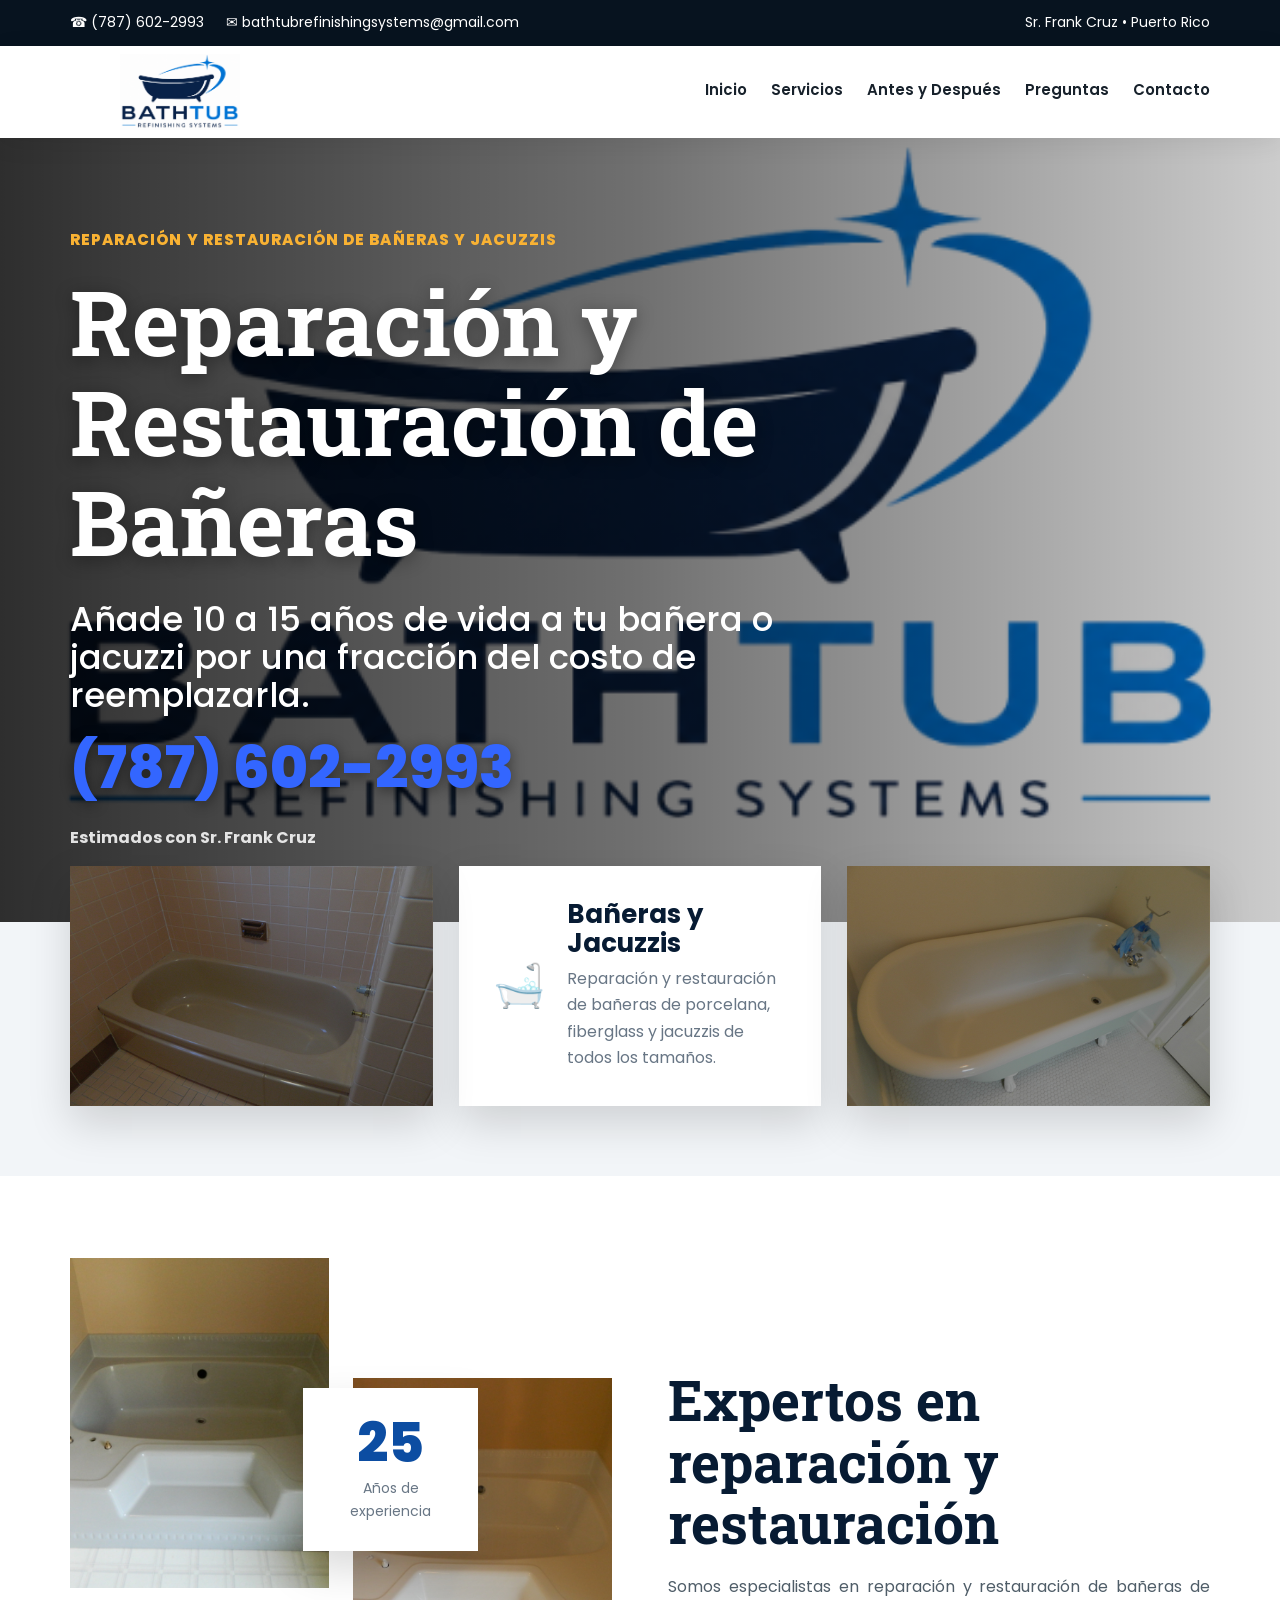
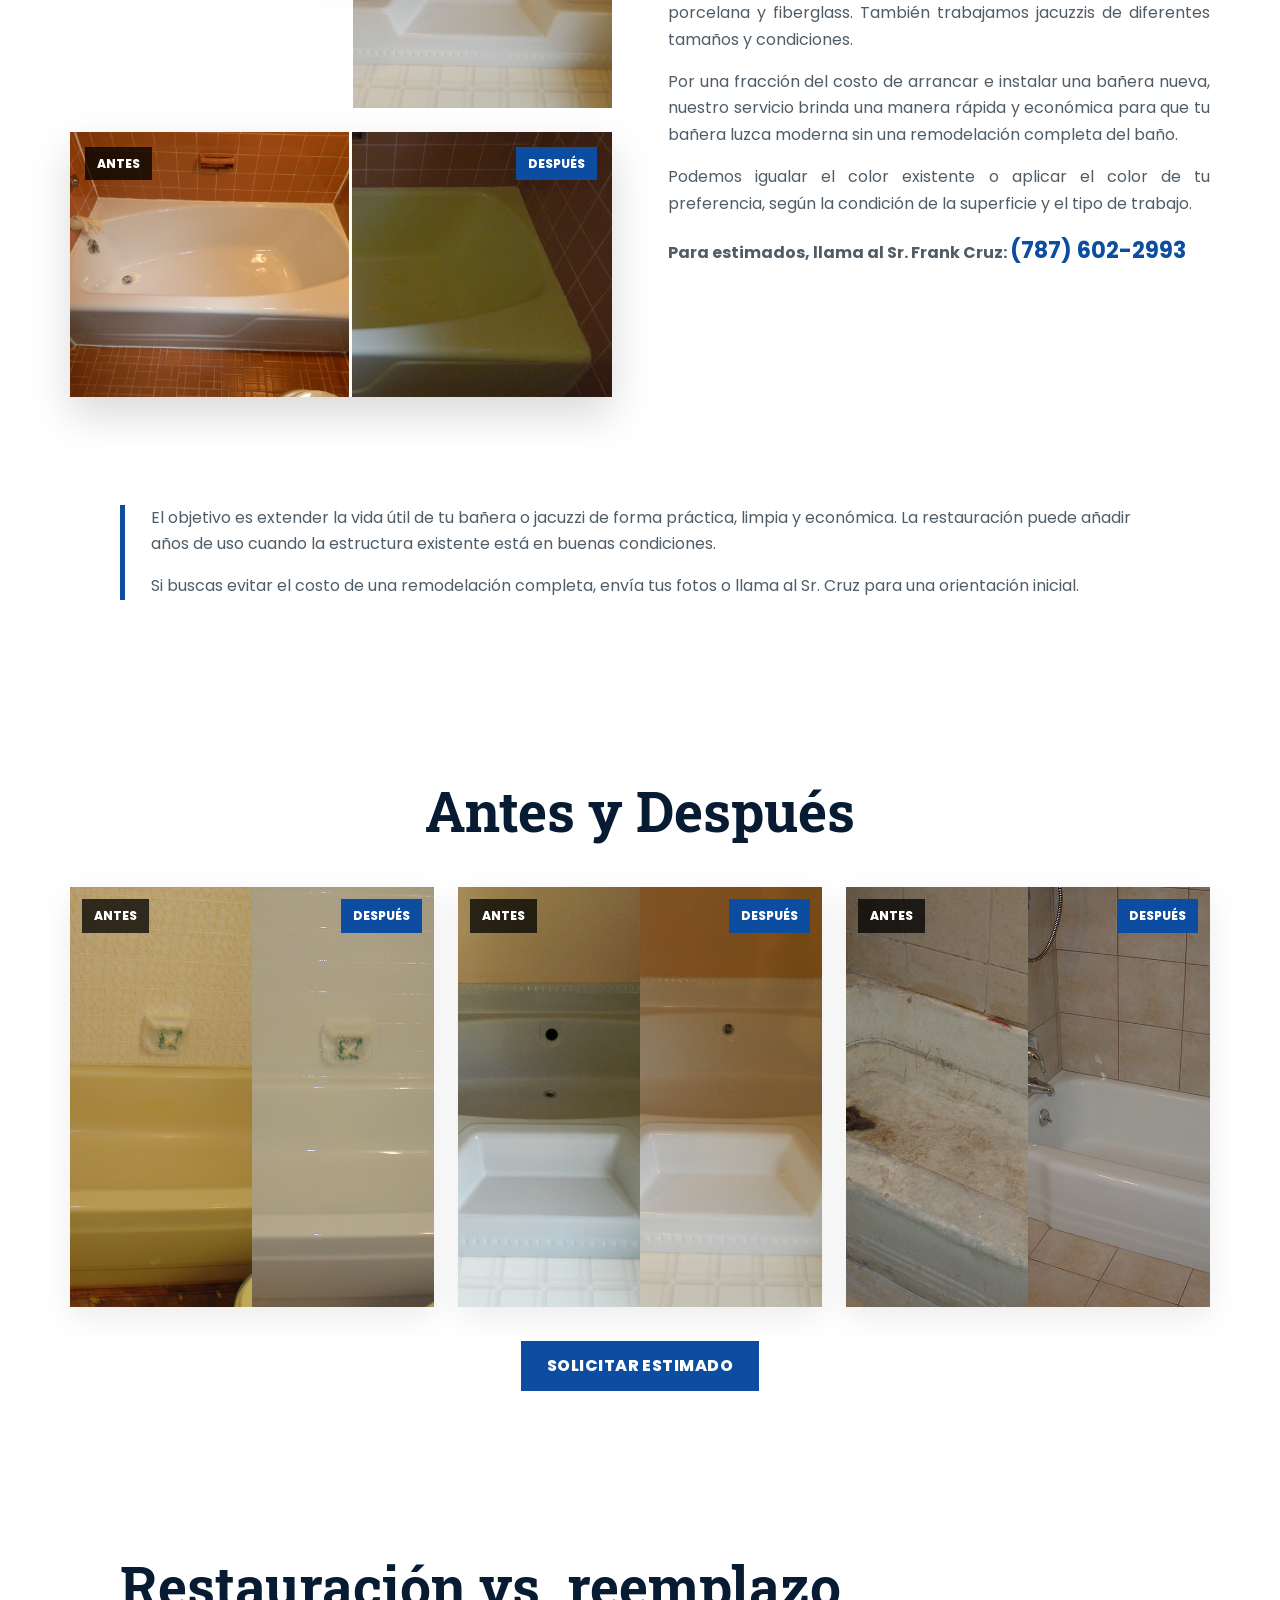
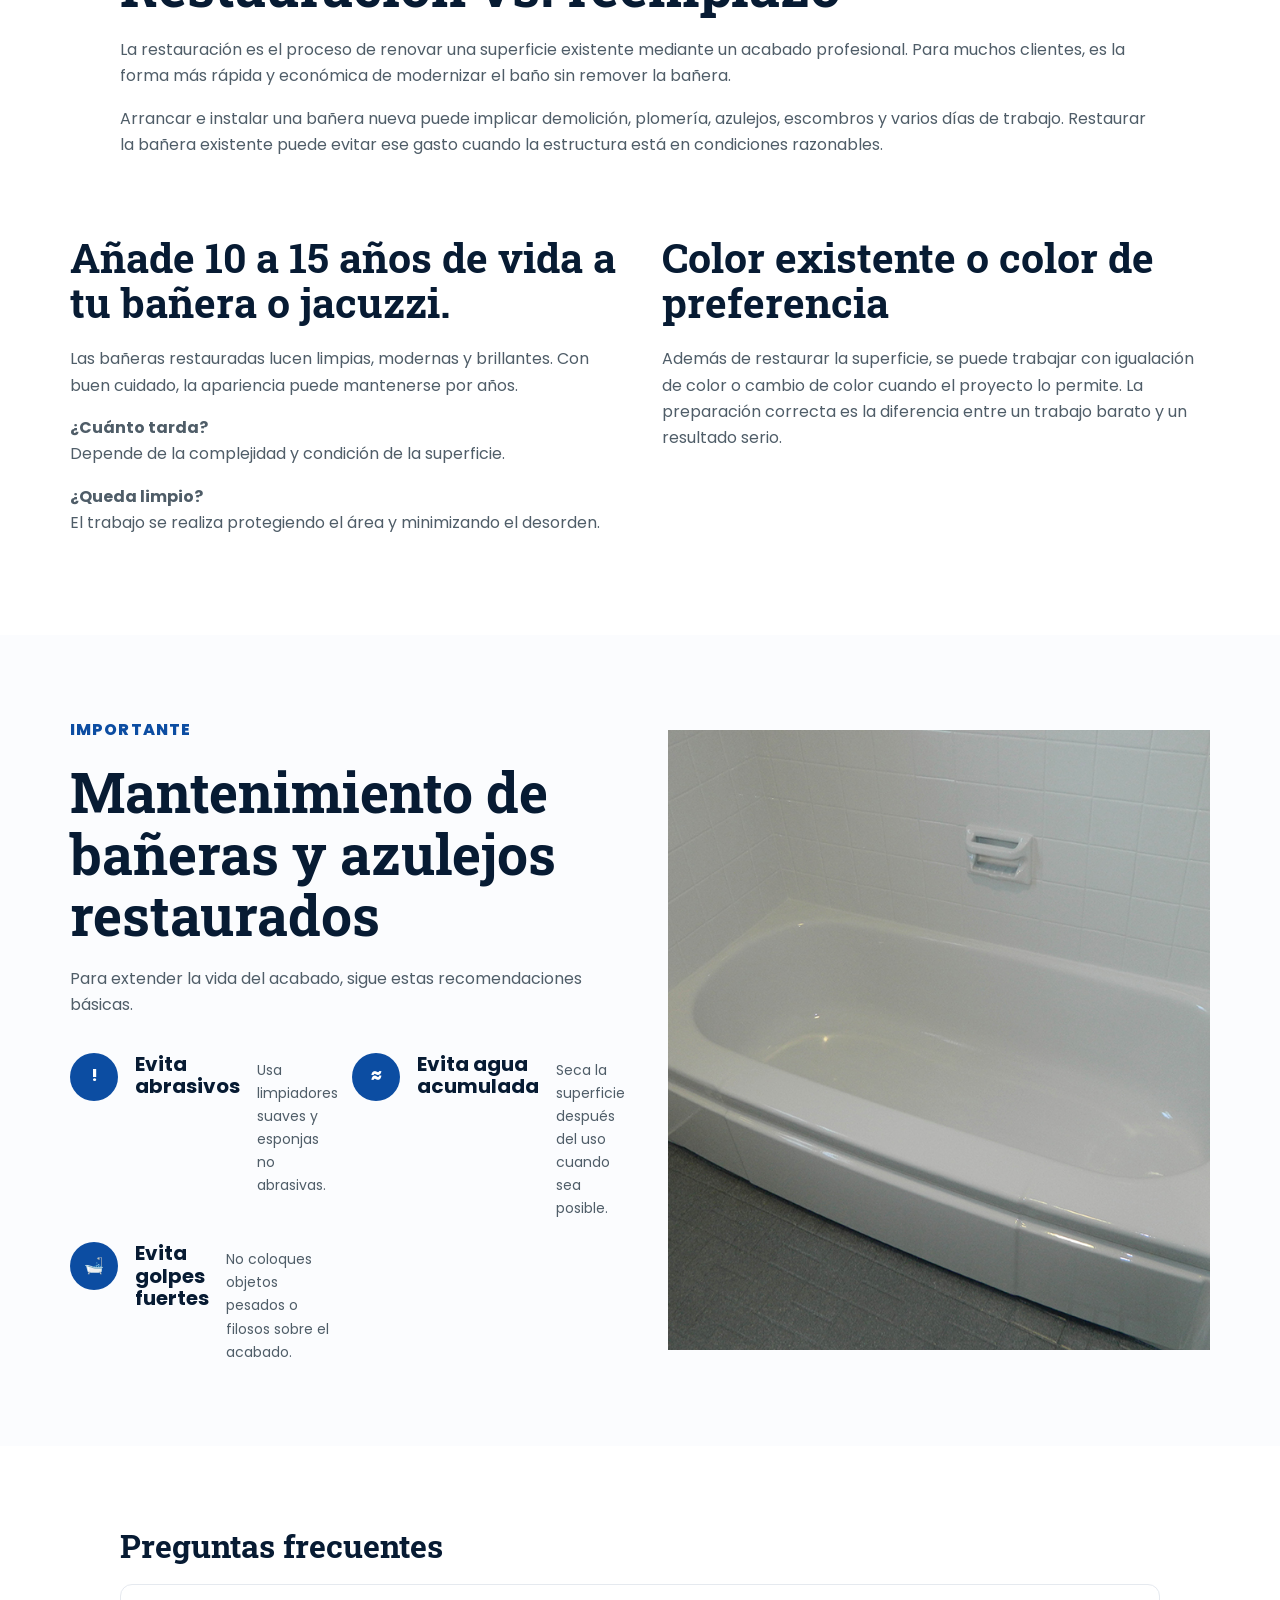
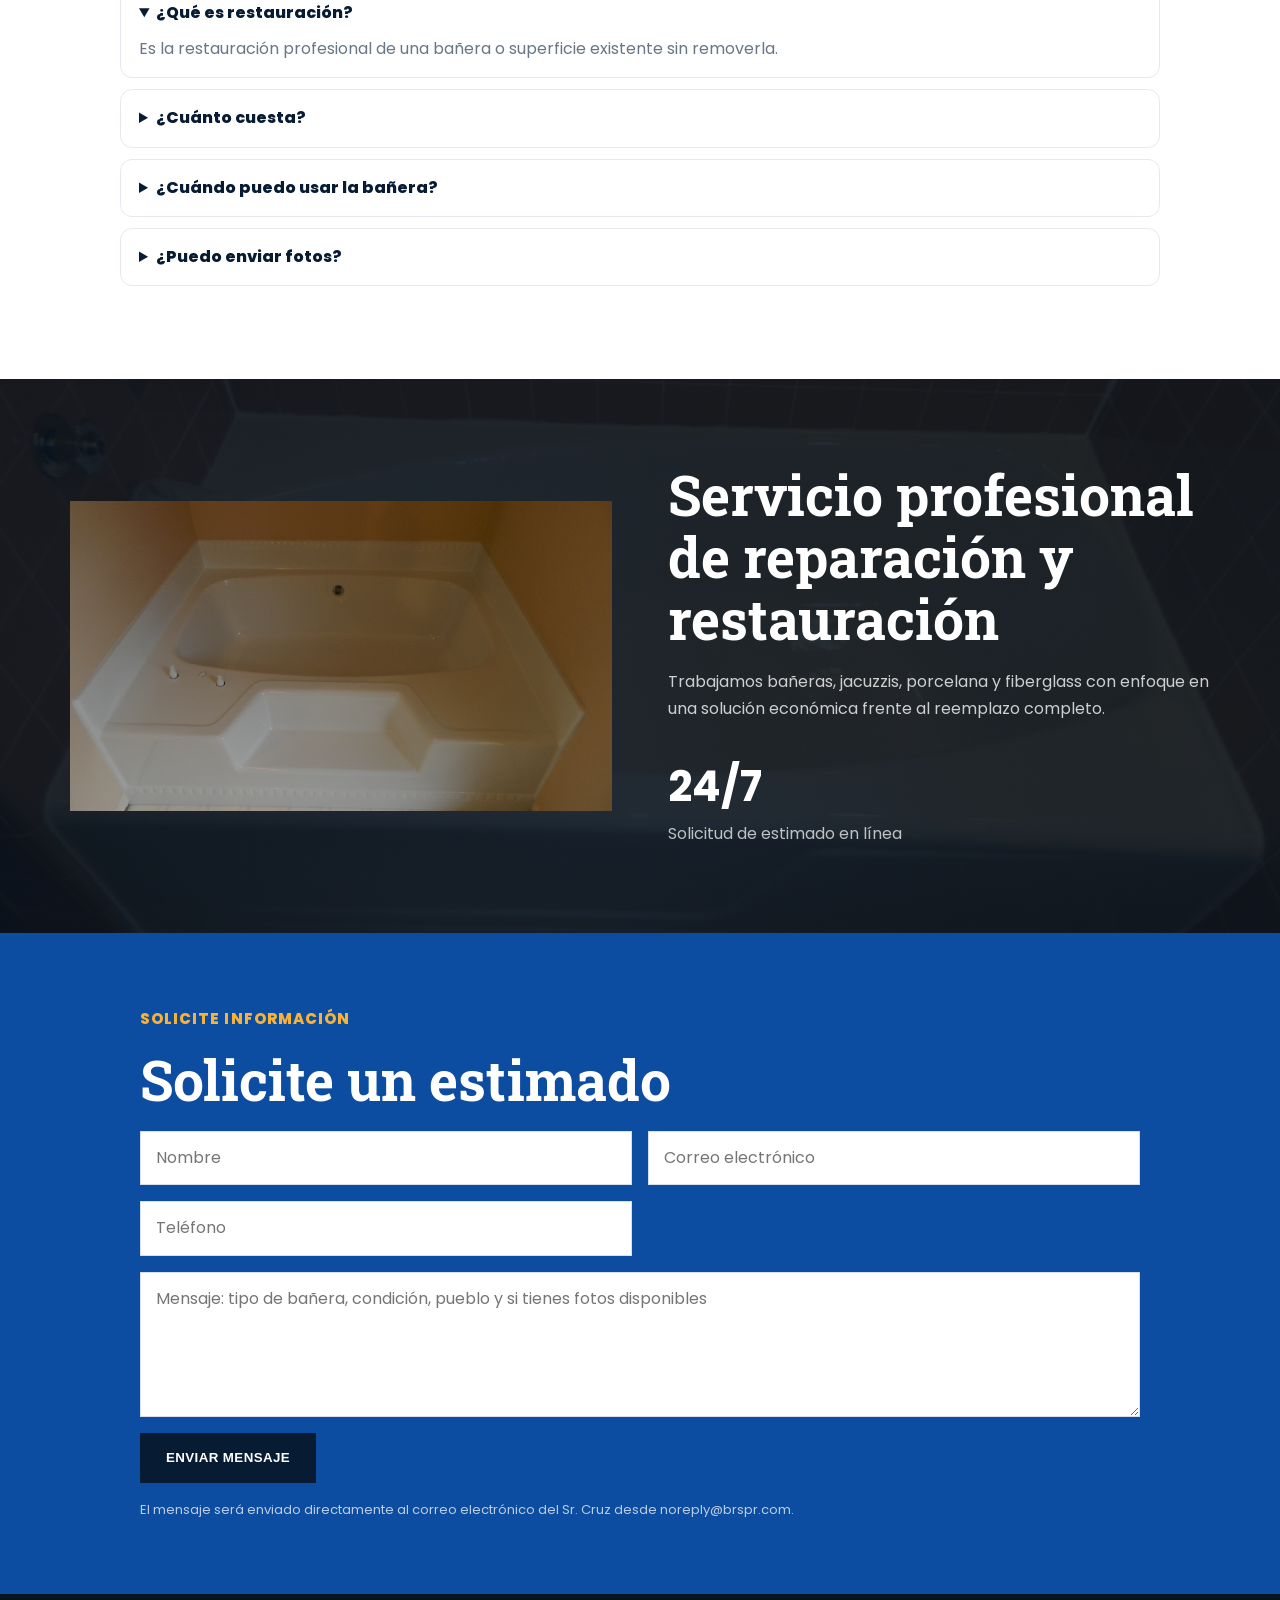
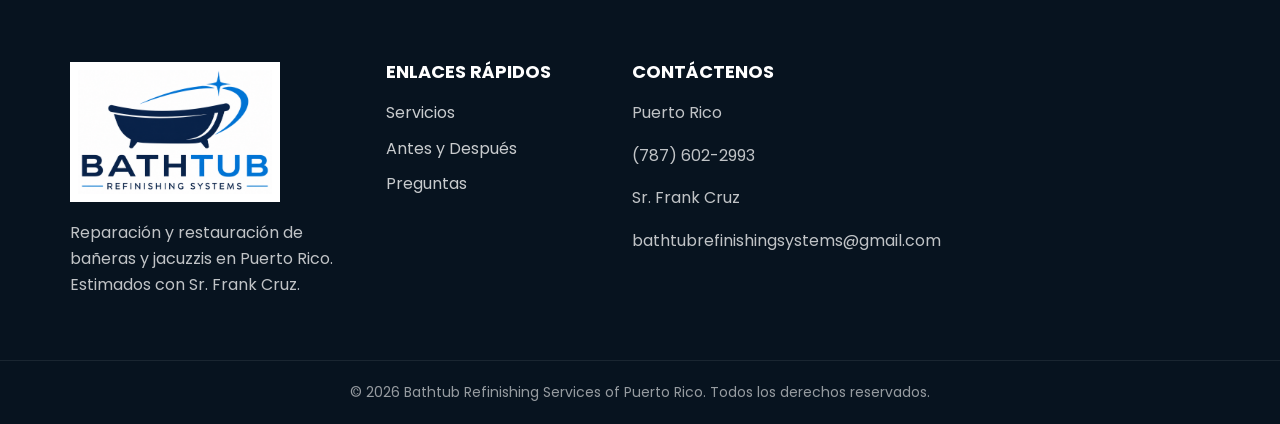
==== commit 9ca8bbee: "May 23 - update 2" ====
--- a/index.html
+++ b/index.html
@@ -32,7 +32,6 @@
       <nav class="main-nav" aria-label="Navegación principal">
         <a href="#inicio">Inicio</a>
         <a href="#servicios">Servicios</a>
-        <a href="#proceso">Proceso</a>
         <a href="#galeria">Antes y Después</a>
         <a href="#faq">Preguntas</a>
         <a href="#contacto">Contacto</a>
@@ -77,7 +76,7 @@
           </div>
           <div class="experience-card">
             <span>25</span>
-            <p>Años de experiencia combinada</p>
+            <p>Años de experiencia</p>
           </div>
           <div class="portrait-card after-card">
             <img src="assets/Img4.jpg" alt="Bañera después de restauración" />
@@ -106,6 +105,90 @@
         <p>Si buscas evitar el costo de una remodelación completa, envía tus fotos o llama al Sr. Cruz para una orientación inicial.</p>
       </div>
     </section>
+
+    <section id="galeria" class="section gallery-section">
+      <div class="wrap">
+        <h2 class="center-title">Antes y Después</h2>
+        <div class="before-after-grid">
+          <article class="ba-card">
+            <div class="ba-frame"><img src="assets/Img1.jpg" alt="Antes"><img src="assets/Img2.jpg" alt="Después"><span>ANTES</span><span>DESPUÉS</span></div>
+          </article>
+          <article class="ba-card">
+            <div class="ba-frame"><img src="assets/Img3.jpg" alt="Antes"><img src="assets/Img4.jpg" alt="Después"><span>ANTES</span><span>DESPUÉS</span></div>
+          </article>
+          <article class="ba-card">
+            <div class="ba-frame"><img src="assets/Img10.jpg" alt="Antes"><img src="assets/Img11.jpg" alt="Después"><span>ANTES</span><span>DESPUÉS</span></div>
+          </article>
+        </div>
+        <div class="all-works"><a href="#contacto">Solicitar Estimado</a></div>
+      </div>
+    </section>
+
+    <section class="section replacement-section">
+      <div class="wrap replacement-grid">
+        <div>
+          <h2>Restauración vs. reemplazo</h2>
+          <p>La restauración es el proceso de renovar una superficie existente mediante un acabado profesional. Para muchos clientes, es la forma más rápida y económica de modernizar el baño sin remover la bañera.</p>
+          <p>Arrancar e instalar una bañera nueva puede implicar demolición, plomería, azulejos, escombros y varios días de trabajo. Restaurar la bañera existente puede evitar ese gasto cuando la estructura está en condiciones razonables.</p>
+        </div>
+      </div>
+    </section>
+
+    <section class="section savings-section">
+      <div class="wrap two-col-text">
+        <div>
+          <h2>Añade 10 a 15 años de vida a tu bañera o jacuzzi.</h2>
+          <p>Las bañeras restauradas lucen limpias, modernas y brillantes. Con buen cuidado, la apariencia puede mantenerse por años.</p>
+          <p><strong>¿Cuánto tarda?</strong><br>Depende de la complejidad y condición de la superficie.</p>
+          <p><strong>¿Queda limpio?</strong><br>El trabajo se realiza protegiendo el área y minimizando el desorden.</p>
+        </div>
+        <div>
+          <h2>Color existente o color de preferencia</h2>
+          <p>Además de restaurar la superficie, se puede trabajar con igualación de color o cambio de color cuando el proyecto lo permite. La preparación correcta es la diferencia entre un trabajo barato y un resultado serio.</p>
+        </div>
+      </div>
+    </section>
+
+    <section class="section maintenance-section">
+      <div class="wrap maintenance-grid">
+        <div>
+          <p class="kicker dark">IMPORTANTE</p>
+          <h2>Mantenimiento de bañeras y azulejos restaurados</h2>
+          <p>Para extender la vida del acabado, sigue estas recomendaciones básicas.</p>
+          <div class="tip-grid">
+            <div class="tip"><span>!</span><h3>Evita abrasivos</h3><p>Usa limpiadores suaves y esponjas no abrasivas.</p></div>
+            <div class="tip"><span>≈</span><h3>Evita agua acumulada</h3><p>Seca la superficie después del uso cuando sea posible.</p></div>
+            <div class="tip"><span>🛁</span><h3>Evita golpes fuertes</h3><p>No coloques objetos pesados o filosos sobre el acabado.</p></div>
+          </div>
+        </div>
+        <img src="assets/Img6.jpg" alt="Bañera restaurada" />
+      </div>
+    </section>
+
+    <section id="faq" class="section faq-section">
+      <div class="wrap narrow">
+        <h2>Preguntas frecuentes</h2>
+        <details open><summary>¿Qué es restauración?</summary><p>Es la restauración profesional de una bañera o superficie existente sin removerla.</p></details>
+        <details><summary>¿Cuánto cuesta?</summary><p>Depende del tamaño, condición y tipo de superficie. En general, la restauración cuesta una fracción de remover e instalar una bañera nueva.</p></details>
+        <details><summary>¿Cuándo puedo usar la bañera?</summary><p>El tiempo depende del material y condiciones del baño. Se dan instrucciones específicas después del trabajo.</p></details>
+        <details><summary>¿Puedo enviar fotos?</summary><p>Sí. Enviar fotos claras ayuda a dar una orientación inicial más rápida. También puedes llamar directamente al Sr. Cruz al (787) 602-2993.</p></details>
+      </div>
+    </section>
+
+    <section class="dark-stats">
+      <div class="wrap stats-grid">
+        <div class="video-placeholder"></div>
+        <div class="stats-copy">
+          <h2>Servicio profesional de reparación y restauración</h2>
+          <p>Trabajamos bañeras, jacuzzis, porcelana y fiberglass con enfoque en una solución económica frente al reemplazo completo.</p>
+          <div class="stat-row">
+            <!-- <div><strong>100+</strong><span>Trabajos completados</span></div> -->
+            <div><strong>24/7</strong><span>Solicitud de estimado en línea</span></div>
+          </div>
+        </div>
+      </div>
+    </section>
+
 
     <section id="contacto" class="contact-band">
       <div class="contact-left">
@@ -128,90 +211,7 @@
         </div>
       </div>
 
-    </section>
-
-    <section id="galeria" class="section gallery-section">
-      <div class="wrap">
-        <h2 class="center-title">Antes y Después</h2>
-        <div class="before-after-grid">
-          <article class="ba-card">
-            <div class="ba-frame"><img src="assets/Img1.jpg" alt="Antes"><img src="assets/Img2.jpg" alt="Después"><span>ANTES</span><span>DESPUÉS</span></div>
-          </article>
-          <article class="ba-card">
-            <div class="ba-frame"><img src="assets/Img3.jpg" alt="Antes"><img src="assets/Img4.jpg" alt="Después"><span>ANTES</span><span>DESPUÉS</span></div>
-          </article>
-          <article class="ba-card">
-            <div class="ba-frame"><img src="assets/Img10.jpg" alt="Antes"><img src="assets/Img11.jpg" alt="Después"><span>ANTES</span><span>DESPUÉS</span></div>
-          </article>
-        </div>
-        <div class="all-works"><a href="#contacto">Solicitar Estimado</a></div>
-      </div>
-    </section>
-
-    <section class="section replacement-section">
-      <div class="wrap replacement-grid">
-        <div>
-          <h2>Restauración vs. reemplazo</h2>
-          <p>La restauración es el proceso de renovar una superficie existente mediante un acabado profesional. Para muchos clientes, es la forma más rápida y económica de modernizar el baño sin remover la bañera.</p>
-          <p>Arrancar e instalar una bañera nueva puede implicar demolición, plomería, azulejos, escombros y varios días de trabajo. Restaurar la bañera existente puede evitar ese gasto cuando la estructura está en condiciones razonables.</p>
-        </div>
-      </div>
-    </section>
-
-    <section class="section savings-section">
-      <div class="wrap two-col-text">
-        <div>
-          <h2>Añade 10 a 15 años de vida a tu bañera o jacuzzi.</h2>
-          <p>Las bañeras restauradas lucen limpias, modernas y brillantes. Con buen cuidado, la apariencia puede mantenerse por años.</p>
-          <p><strong>¿Cuánto tarda?</strong><br>Depende de la complejidad y condición de la superficie.</p>
-          <p><strong>¿Queda limpio?</strong><br>El trabajo se realiza protegiendo el área y minimizando el desorden.</p>
-        </div>
-        <div>
-          <h2>Color existente o color de preferencia</h2>
-          <p>Además de restaurar la superficie, se puede trabajar con igualación de color o cambio de color cuando el proyecto lo permite. La preparación correcta es la diferencia entre un trabajo barato y un resultado serio.</p>
-        </div>
-      </div>
-    </section>
-
-    <section class="section maintenance-section">
-      <div class="wrap maintenance-grid">
-        <div>
-          <p class="kicker dark">IMPORTANTE</p>
-          <h2>Mantenimiento de bañeras y azulejos restaurados</h2>
-          <p>Para extender la vida del acabado, sigue estas recomendaciones básicas.</p>
-          <div class="tip-grid">
-            <div class="tip"><span>!</span><h3>Evita abrasivos</h3><p>Usa limpiadores suaves y esponjas no abrasivas.</p></div>
-            <div class="tip"><span>≈</span><h3>Evita agua acumulada</h3><p>Seca la superficie después del uso cuando sea posible.</p></div>
-            <div class="tip"><span>🛁</span><h3>Evita golpes fuertes</h3><p>No coloques objetos pesados o filosos sobre el acabado.</p></div>
-          </div>
-        </div>
-        <img src="assets/Img6.jpg" alt="Bañera restaurada" />
-      </div>
-    </section>
-
-    <section id="faq" class="section faq-section">
-      <div class="wrap narrow">
-        <h2>Preguntas frecuentes</h2>
-        <details open><summary>¿Qué es restauración?</summary><p>Es la restauración profesional de una bañera o superficie existente sin removerla.</p></details>
-        <details><summary>¿Cuánto cuesta?</summary><p>Depende del tamaño, condición y tipo de superficie. En general, la restauración cuesta una fracción de remover e instalar una bañera nueva.</p></details>
-        <details><summary>¿Cuándo puedo usar la bañera?</summary><p>El tiempo depende del material y condiciones del baño. Se dan instrucciones específicas después del trabajo.</p></details>
-        <details><summary>¿Puedo enviar fotos?</summary><p>Sí. Enviar fotos claras ayuda a dar una orientación inicial más rápida. También puedes llamar directamente al Sr. Cruz al (787) 602-2993.</p></details>
-      </div>
-    </section>
-
-    <section class="dark-stats">
-      <div class="wrap stats-grid">
-        <div class="video-placeholder"></div>
-        <div class="stats-copy">
-          <h2>Servicio profesional de reparación y restauración</h2>
-          <p>Trabajamos bañeras, jacuzzis, porcelana y fiberglass con enfoque en una solución económica frente al reemplazo completo.</p>
-          <div class="stat-row">
-            <!-- <div><strong>100+</strong><span>Trabajos completados</span></div> -->
-            <div><strong>24/7</strong><span>Solicitud de estimado en línea</span></div>
-          </div>
-        </div>
-      </div>
-    </section>
+    </section>    
   </main>
 
   <footer class="site-footer">
@@ -225,20 +225,19 @@
         <a href="#servicios">Servicios</a>
         <a href="#galeria">Antes y Después</a>
         <a href="#faq">Preguntas</a>
-        <a href="#contacto">Contacto</a>
       </div>
       <div>
         <h3>Contáctenos</h3>
         <p>Puerto Rico</p>
         <p>(787) 602-2993</p>
         <p>Sr. Frank Cruz</p>
-        <p><a href="#contacto">bathtubrefinishingsystems@gmail.com</a></p>
-      </div>
-      <div class="footer-cta">
+        <p>bathtubrefinishingsystems@gmail.com</p>
+      </div>
+      <!-- <div class="footer-cta">
         <h2>¿Necesitas ayuda?</h2>
         <a href="#contacto">Solicitar Estimado</a>
         <p>08:00 AM - 09:00 PM</p>
-      </div>
+      </div> -->
     </div>
     <div class="copyright">© <span id="year"></span> Bathtub Refinishing Services of Puerto Rico. Todos los derechos reservados.</div>
   </footer>
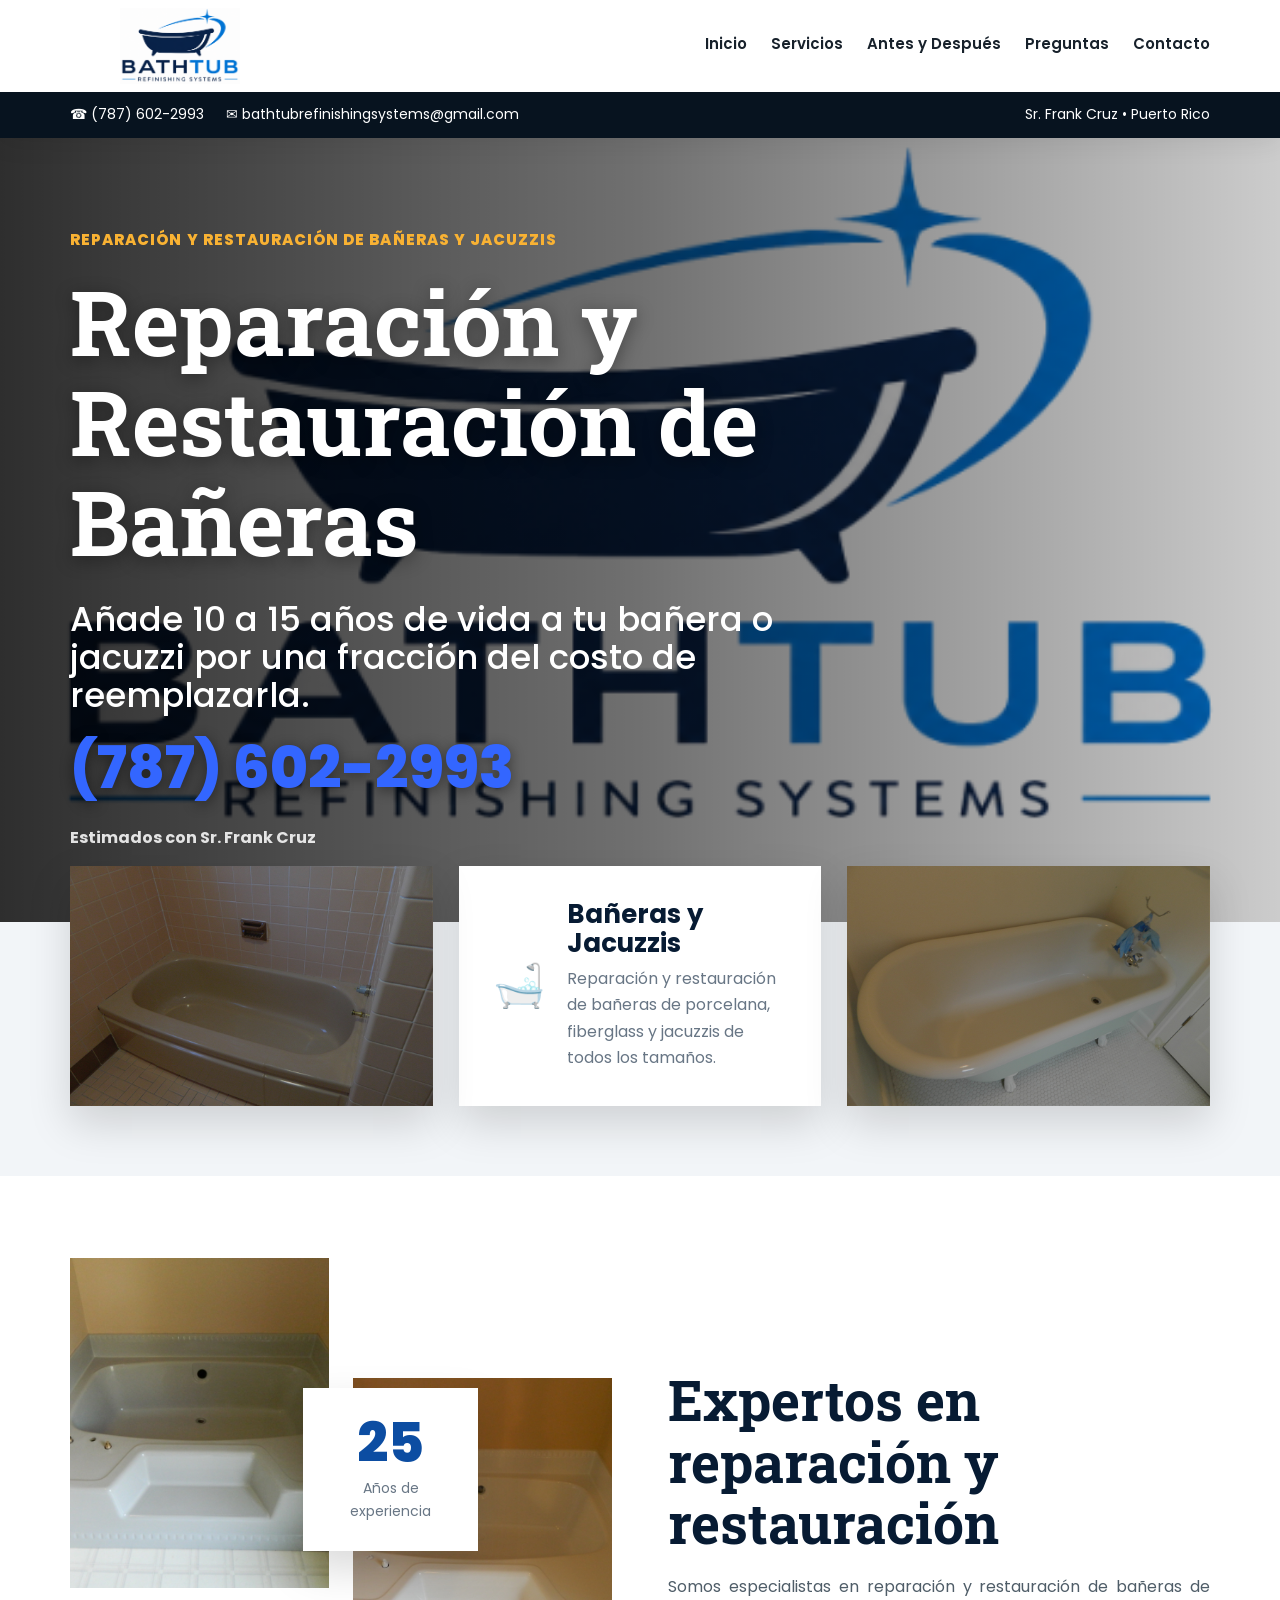
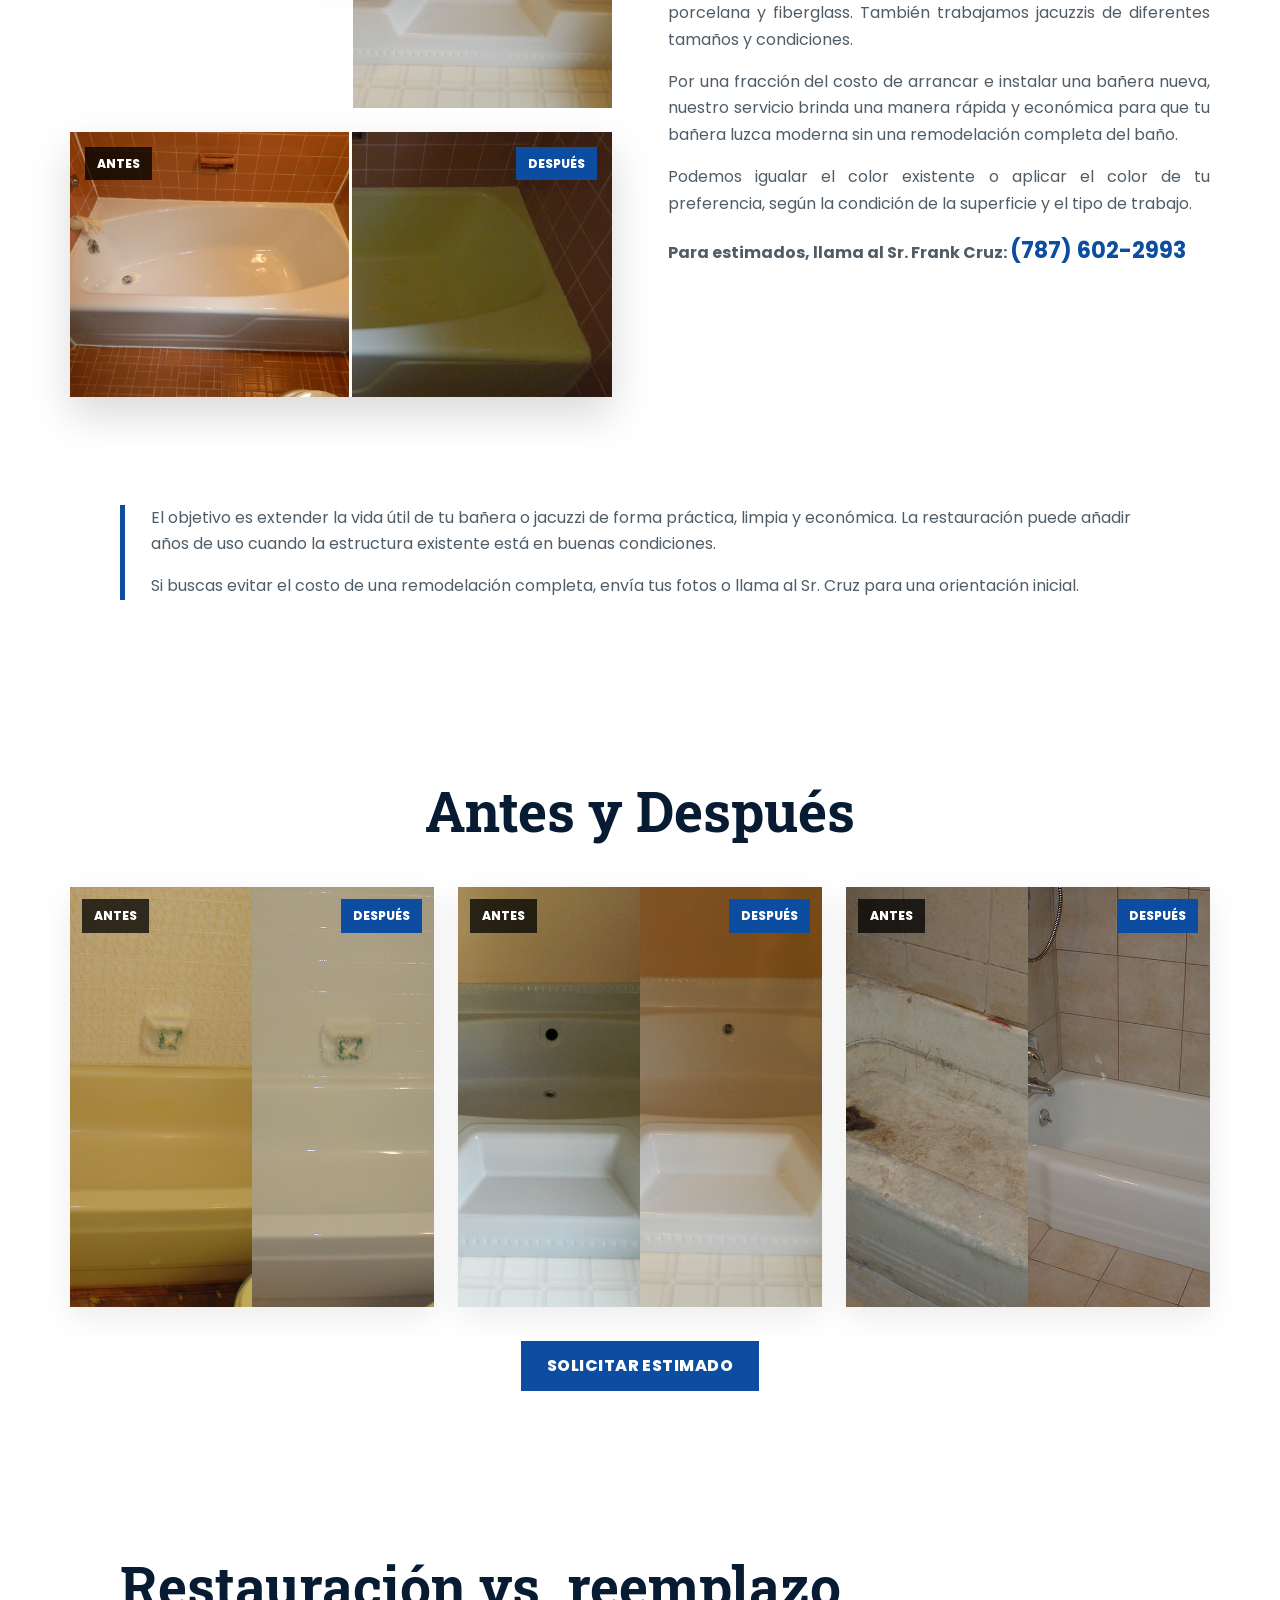
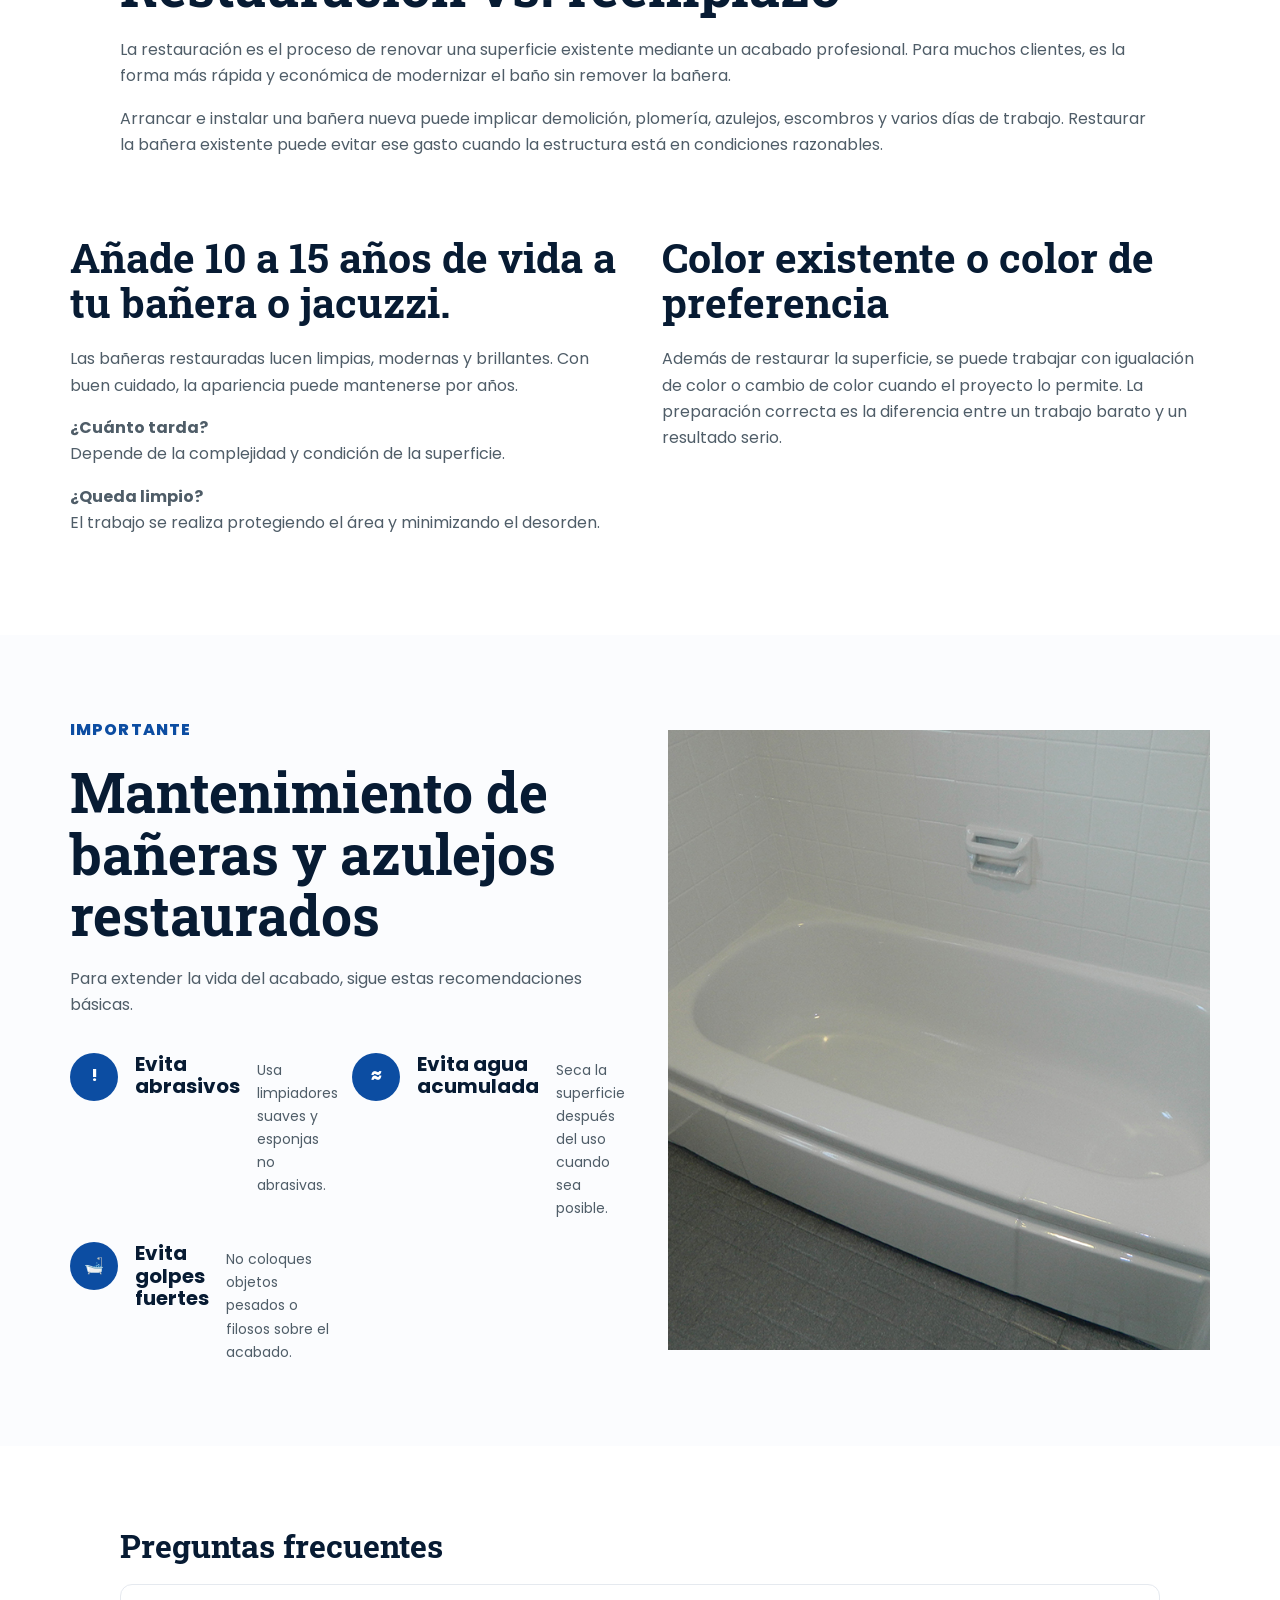
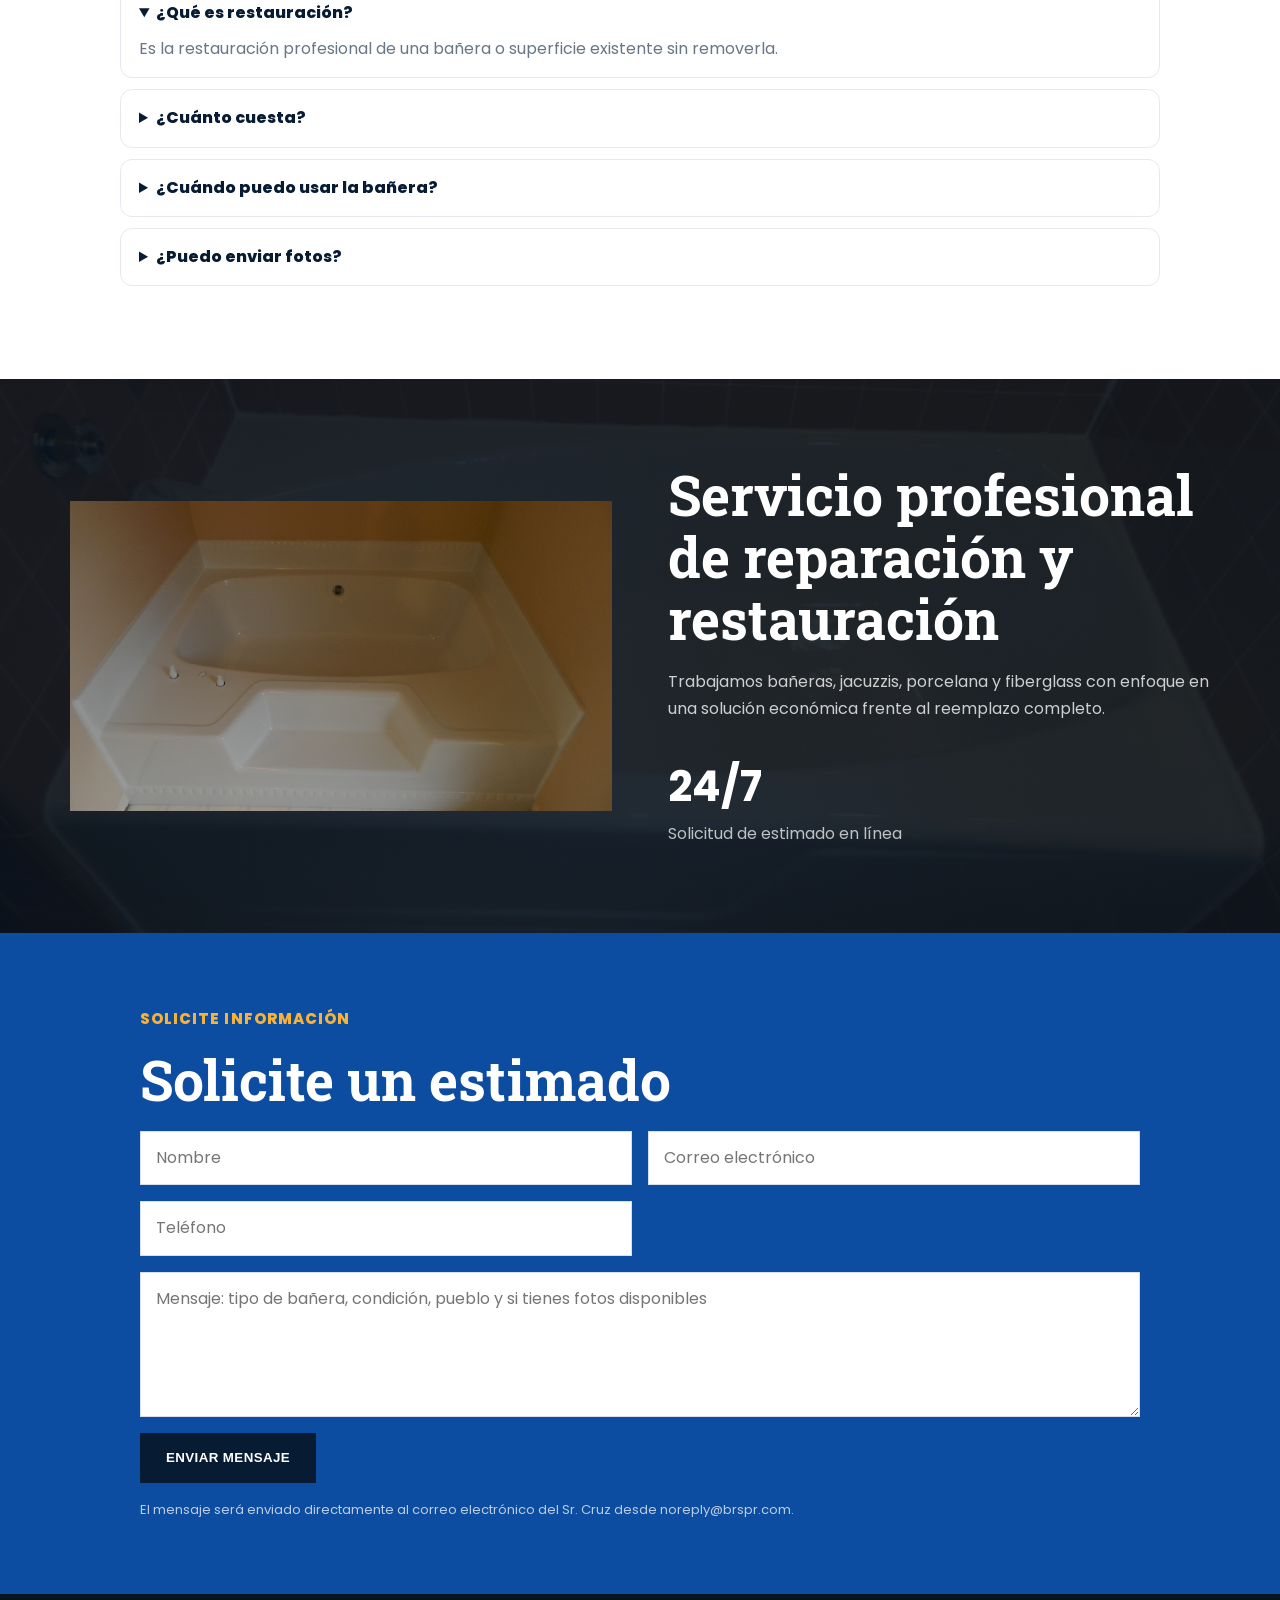
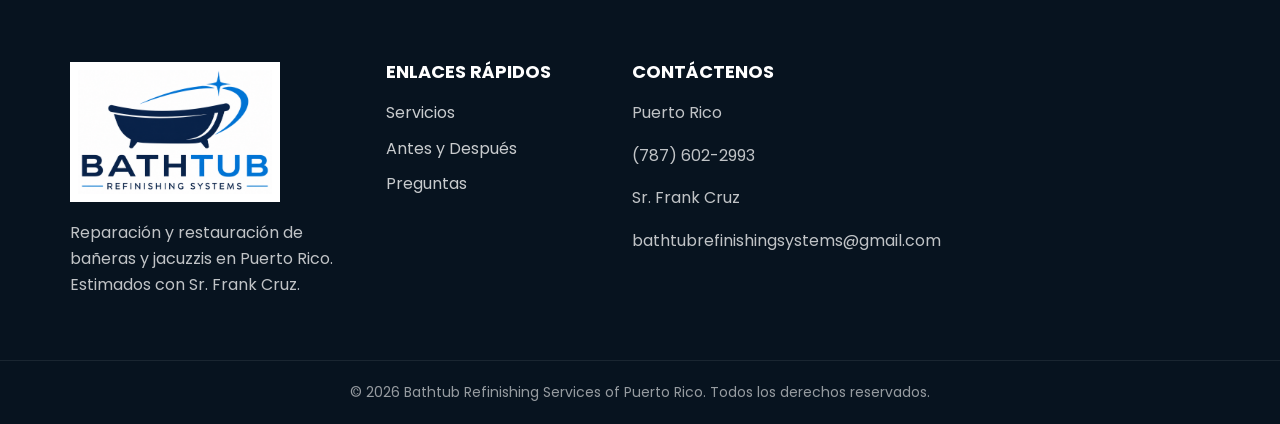
==== commit de71991c: "May 23 - update 3" ====
--- a/index.html
+++ b/index.html
@@ -11,18 +11,6 @@
   <link rel="stylesheet" href="styles.css" />
 </head>
 <body>
-  <div class="topbar">
-    <div class="wrap topbar-inner">
-      <div class="topbar-left">
-        <a href="tel:+17876022993">☎ (787) 602-2993</a>
-        <a href="mailto:bathtubrefinishingsystems@gmail.com">✉ bathtubrefinishingsystems@gmail.com</a>
-      </div>
-      <div class="topbar-social">
-        <span>Sr. Frank Cruz • Puerto Rico</span>
-      </div>
-    </div>
-  </div>
-
   <header class="site-header">
     <div class="wrap header-inner">
       <a href="#inicio" class="brand" aria-label="Bathtub Refinishing Services of Puerto Rico">
@@ -37,7 +25,17 @@
         <a href="#contacto">Contacto</a>
       </nav>
     </div>
-  </header>
+  <div class="topbar">
+    <div class="wrap topbar-inner">
+      <div class="topbar-left">
+        ☎ (787) 602-2993
+        <a href="#contacto">✉ bathtubrefinishingsystems@gmail.com</a>
+      </div>
+      <div class="topbar-social">
+        <span>Sr. Frank Cruz • Puerto Rico</span>
+      </div>
+    </div>
+  </div>  </header>
 
   <main id="inicio">
     <section class="hero-section">
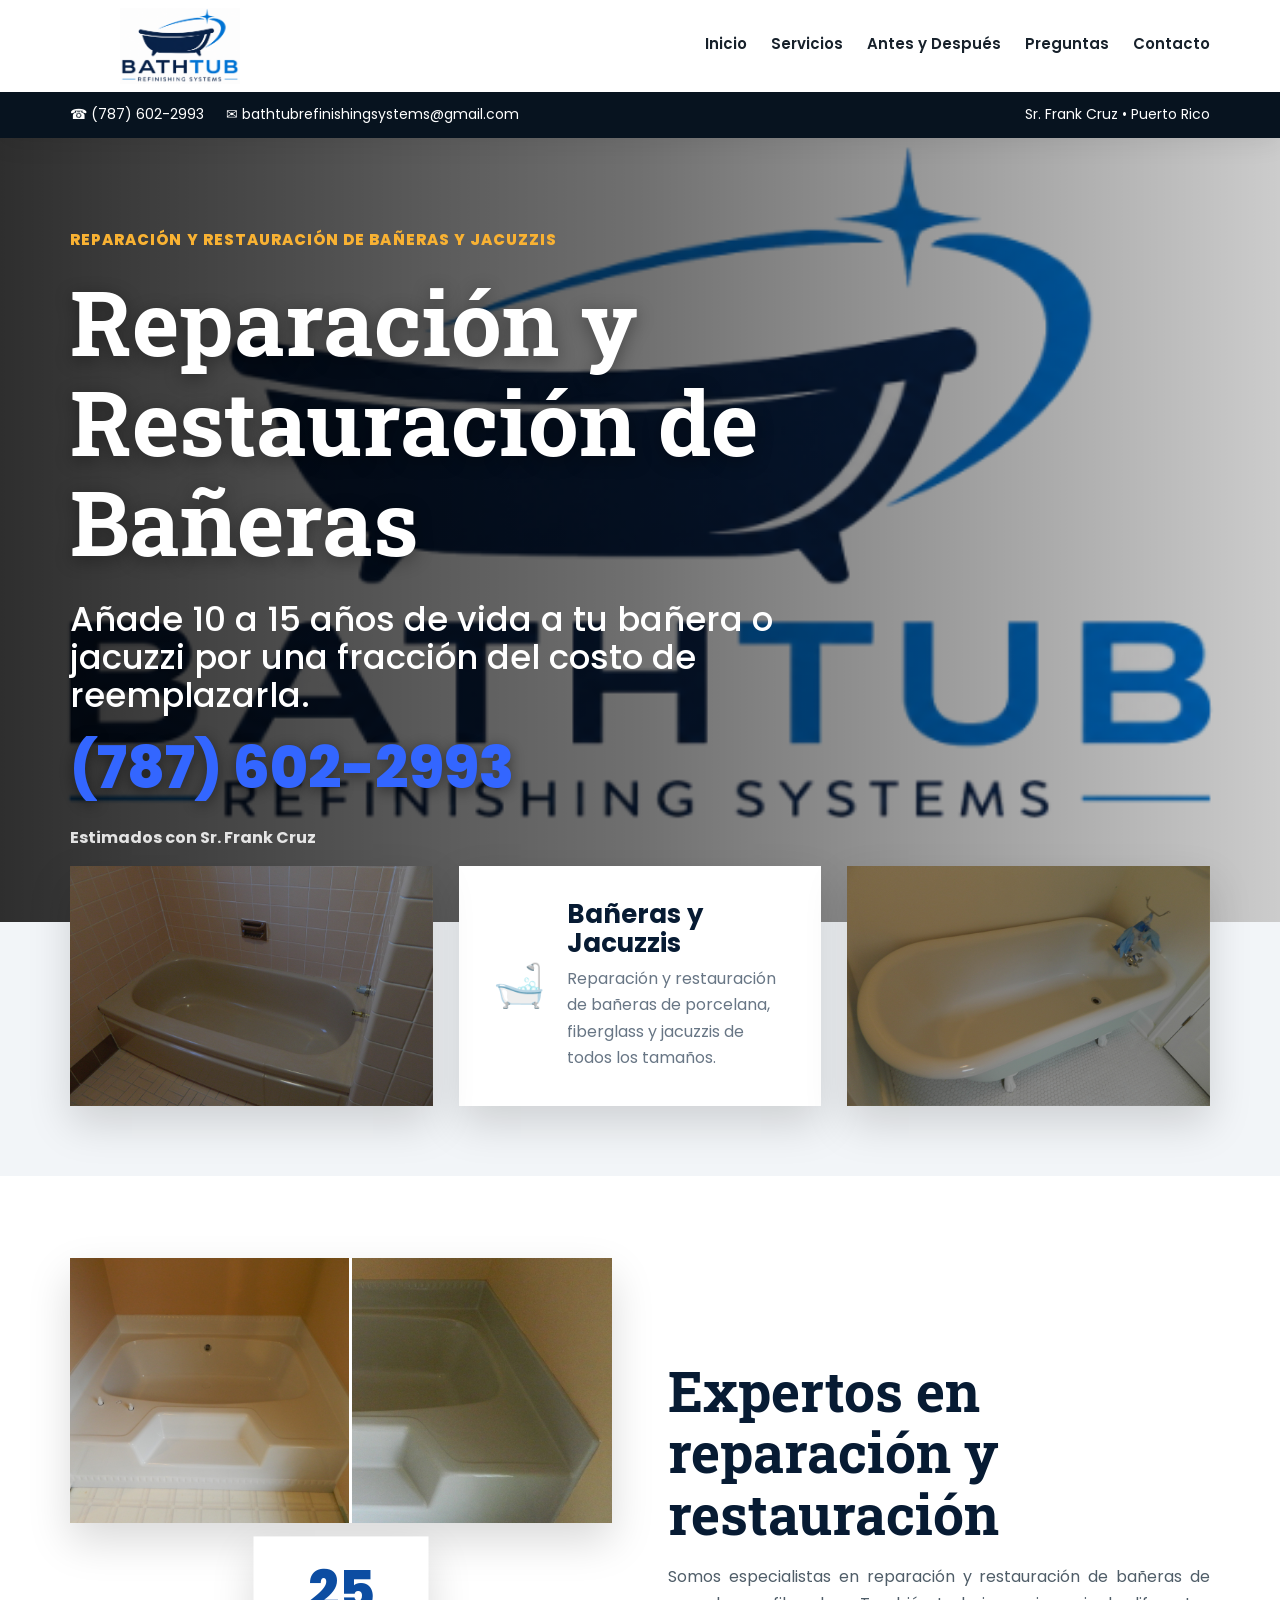
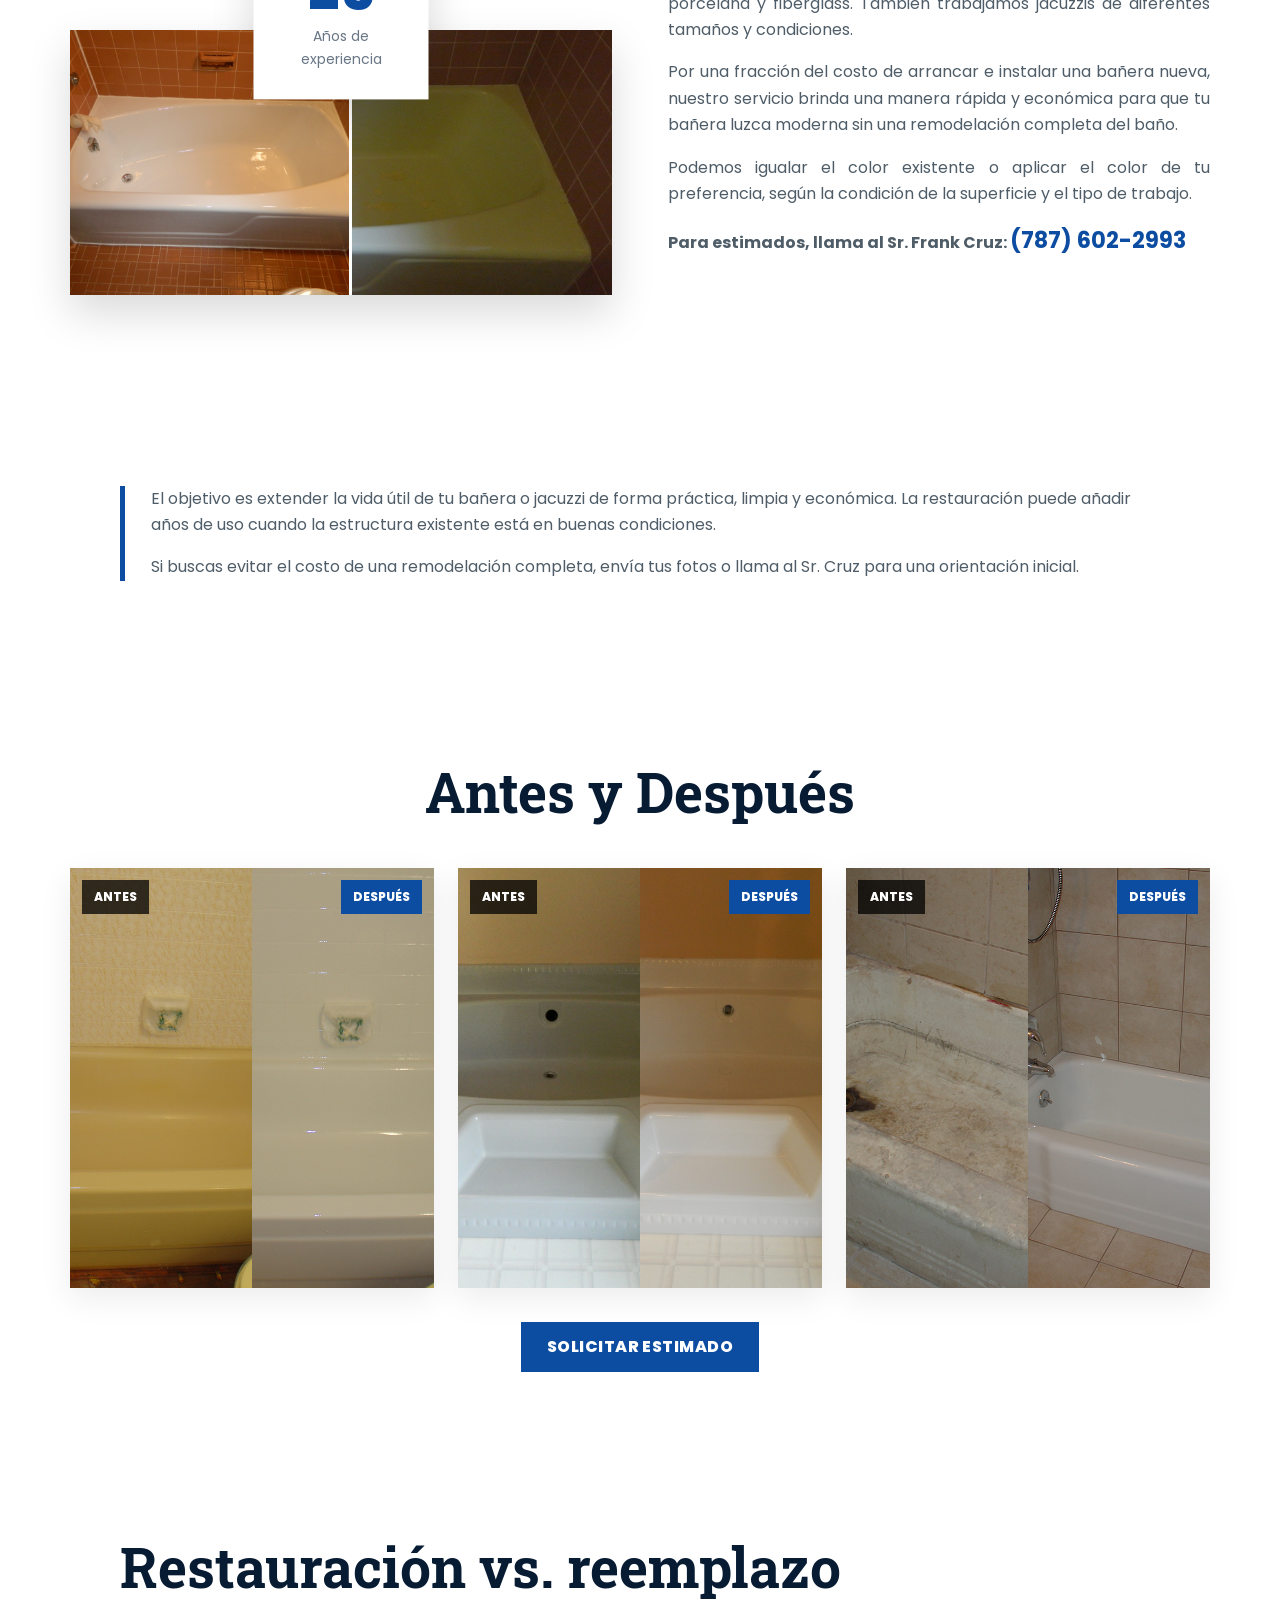
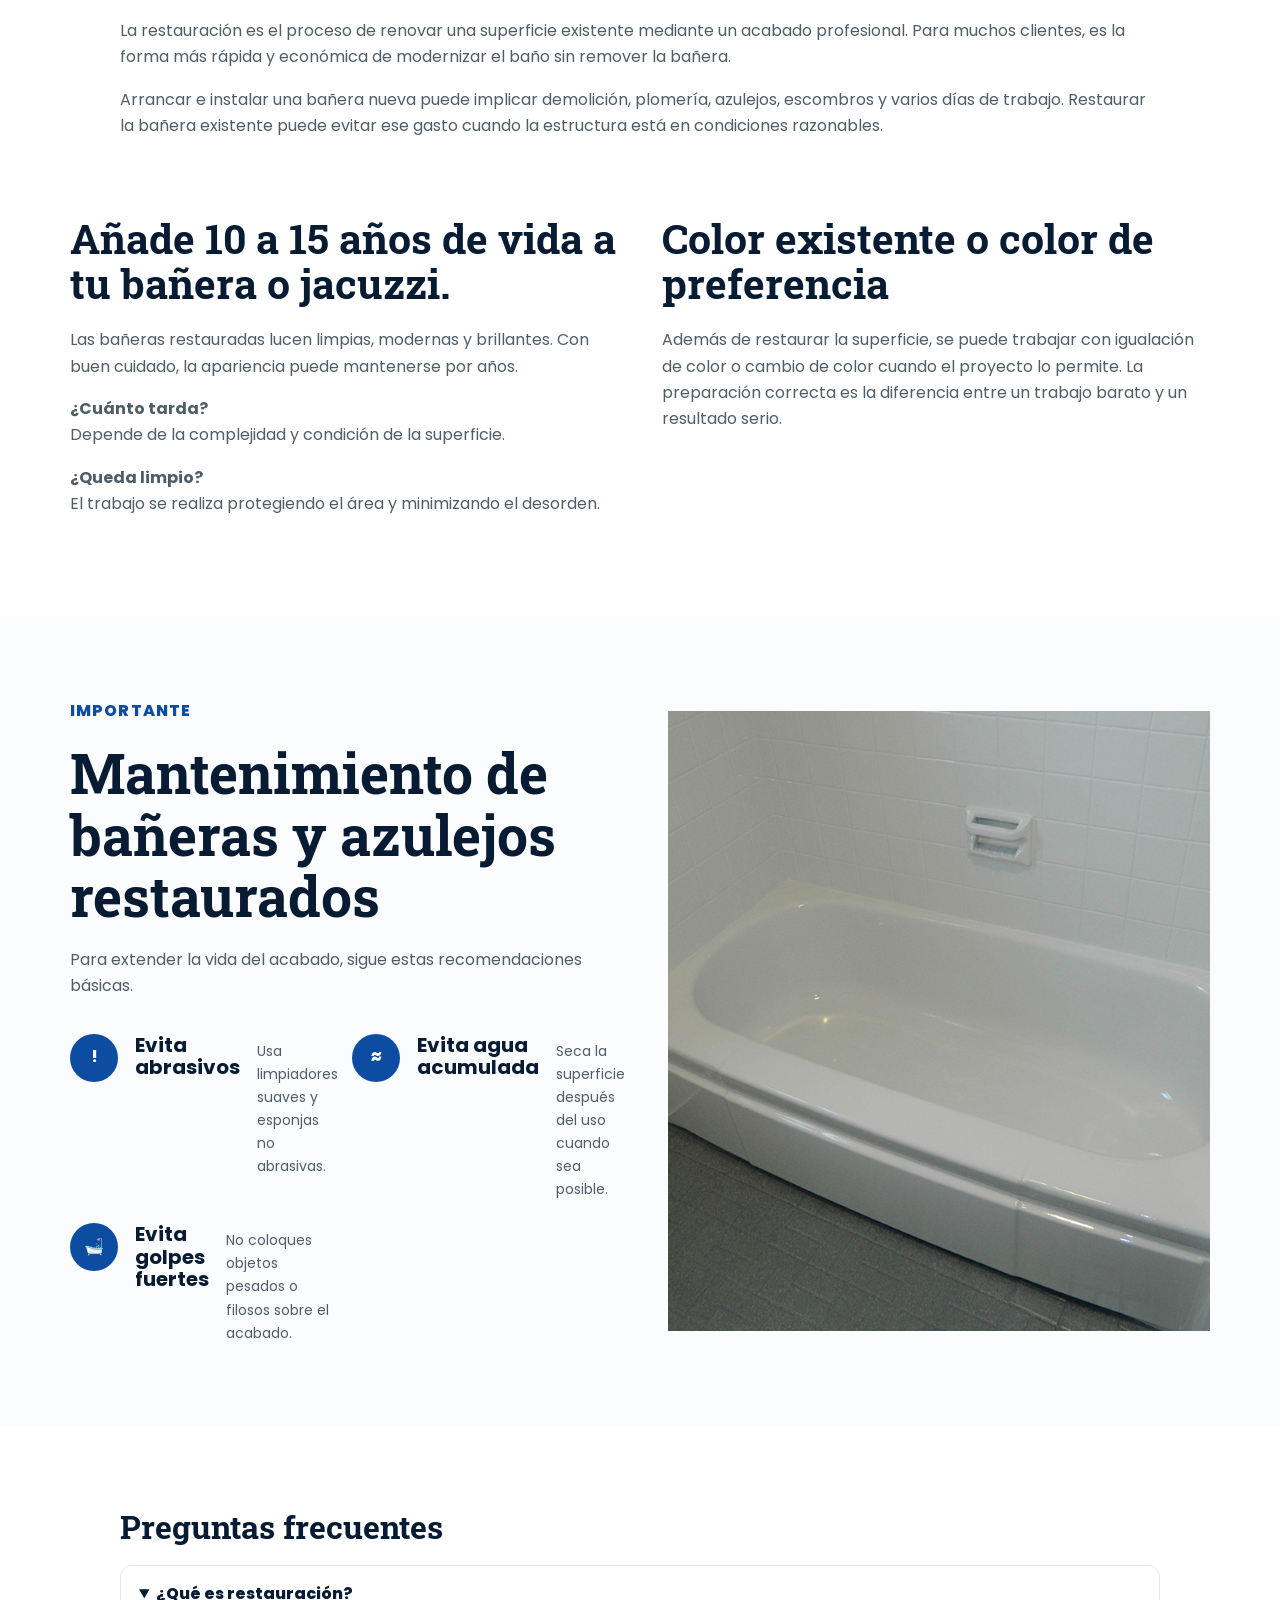
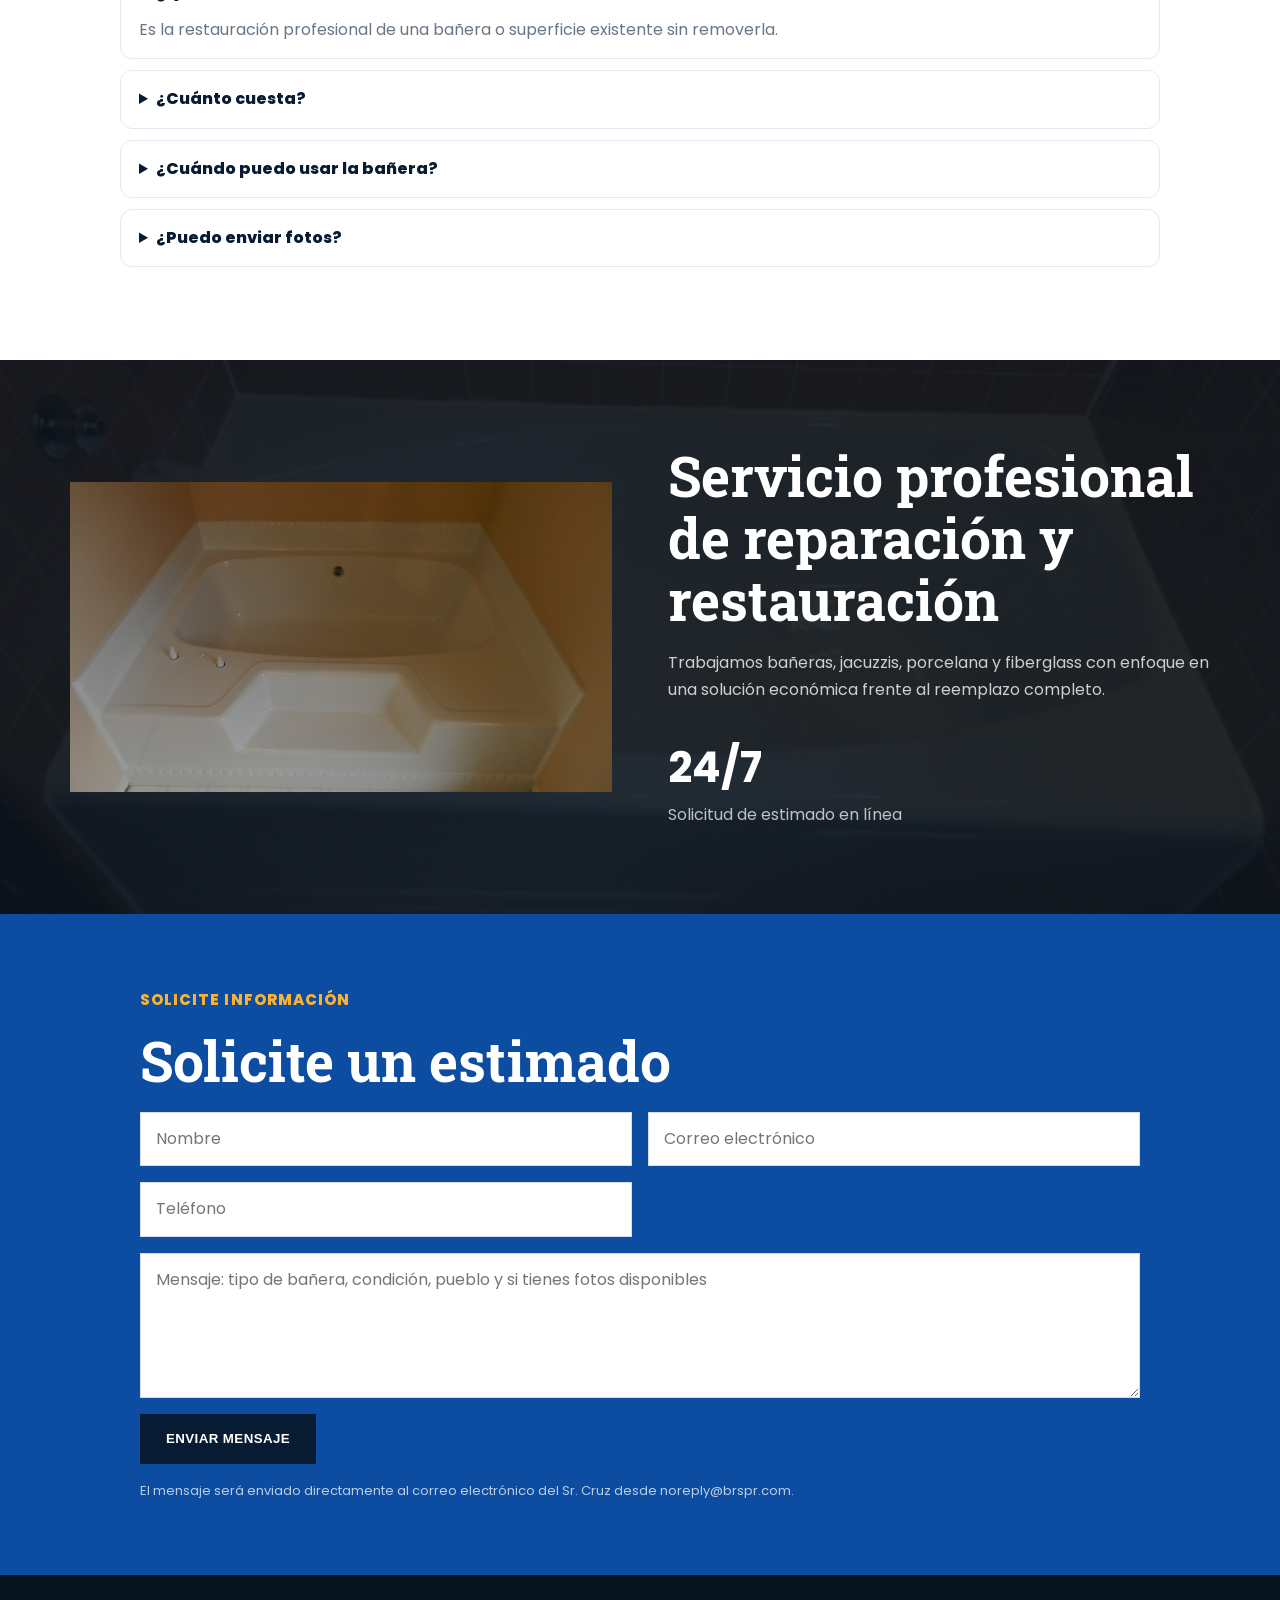
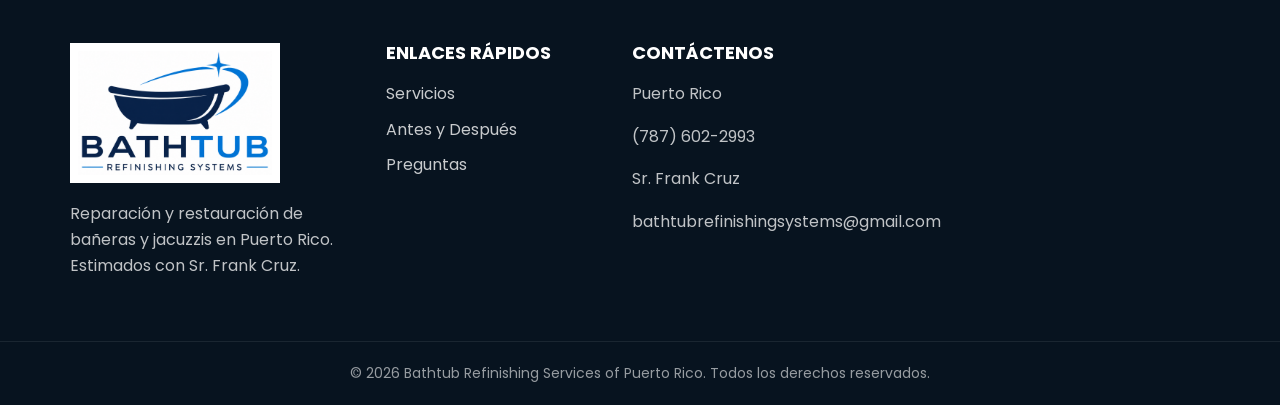
==== commit 5bbd76ba: "May 24 - update 1" ====
--- a/index.html
+++ b/index.html
@@ -69,21 +69,25 @@
     <section class="section about-section">
       <div class="wrap about-grid">
         <div class="about-media">
-          <div class="portrait-card hidden-mobile">
+          <!-- <div class="portrait-card hidden-mobile">
             <img src="assets/Img3.jpg" alt="Bañera antes de restauración" />
+          </div>
+          <div class="portrait-card after-card">
+            <img src="assets/Img4.jpg" alt="Bañera después de restauración" />
+          </div> -->
+          <div class="compare-card">
+            <div class="compare before"><img src="assets/Img3.jpg" alt="Antes de la restauración"></div>
+            <div class="compare after"><img src="assets/Img4.jpg" alt="Después de la restauración"></div>
+          </div>
+          <div class="compare-card">
+            <div class="compare before"><img src="assets/Img12.jpg" alt="Antes de la restauración"></div>
+            <div class="compare after"><img src="assets/Img13.jpg" alt="Después de la restauración"></div>
+            <!-- <span class="compare-label before-label">ANTES</span>
+            <span class="compare-label after-label">DESPUÉS</span> -->
           </div>
           <div class="experience-card">
             <span>25</span>
             <p>Años de experiencia</p>
-          </div>
-          <div class="portrait-card after-card">
-            <img src="assets/Img4.jpg" alt="Bañera después de restauración" />
-          </div>
-          <div class="compare-card">
-            <div class="compare before"><img src="assets/Img12.jpg" alt="Antes de la restauración"></div>
-            <div class="compare after"><img src="assets/Img13.jpg" alt="Después de la restauración"></div>
-            <span class="compare-label before-label">ANTES</span>
-            <span class="compare-label after-label">DESPUÉS</span>
           </div>
         </div>
 
--- a/styles.css
+++ b/styles.css
@@ -13,7 +13,12 @@
   --shadow: 0 18px 40px rgba(0,0,0,.15);
 }
 * { box-sizing: border-box; }
-html { scroll-behavior: smooth; }
+html { scroll-behavior: smooth; scroll-padding-top: 150px; }
+
+section[id],
+main[id] {
+  scroll-margin-top: 150px;
+}
 body { margin: 0; font-family: Poppins, Arial, sans-serif; color: var(--text); background: #fff; line-height: 1.65; }
 img { max-width: 100%; display: block; }
 a { color: inherit; text-decoration: none; }
@@ -62,8 +67,8 @@
 .about-grid, .replacement-grid, .maintenance-grid, .stats-grid { display: grid; grid-template-columns: 1fr 1fr; gap: 56px; align-items: center; }
 .about-media { position: relative; min-height: 720px; display: grid; grid-template-columns: 1fr 1fr; gap: 24px; align-items: start; }
 .portrait-card img { width: 100%; height: 330px; object-fit: cover; }
-.after-card { margin-top: 120px; }
-.experience-card { position: absolute; top: 130px; left: 43%; background: #fff; box-shadow: var(--shadow); padding: 28px 22px; width: 175px; z-index: 3; text-align: center; }
+.after-card { margin-top: 0; }
+.experience-card { position: absolute; top: 50%; left: 50%; transform: translate(-50%, -50%); background: #fff; box-shadow: var(--shadow); padding: 28px 22px; width: 175px; z-index: 3; text-align: center; }
 .experience-card span { display: block; color: var(--blue); font-size: 54px; line-height: 1; font-weight: 800; }
 .experience-card p { margin: 7px 0 0; color: var(--muted); font-size: 14px; }
 .compare-card { grid-column: 1 / -1; position: relative; height: 265px; overflow: hidden; box-shadow: var(--shadow); }
@@ -154,6 +159,8 @@
   .before-after-grid, .two-col-text { grid-template-columns: 1fr; }
 }
 @media (max-width: 680px) {
+  html { scroll-padding-top: 120px; }
+  section[id], main[id] { scroll-margin-top: 190px; }
   .topbar-inner, .topbar-left, .topbar-social { justify-content: center; text-align: center; }
   .brand img { width: 190px; }
   .hero-section { min-height: 610px; }
@@ -164,7 +171,7 @@
   .about-media { min-height: auto; display: grid; grid-template-columns: 1fr; }
   .hidden-mobile { display: none; }
   .after-card { margin-top: 0; }
-  .experience-card { position: static; width: 100%; }
+  .experience-card { position: static; width: 100%; transform: none; }
   .compare-card { height: 235px; }
   .form-row, .tip-grid, .stat-row { grid-template-columns: 1fr; }
   .contact-left { padding: 56px 18px; }
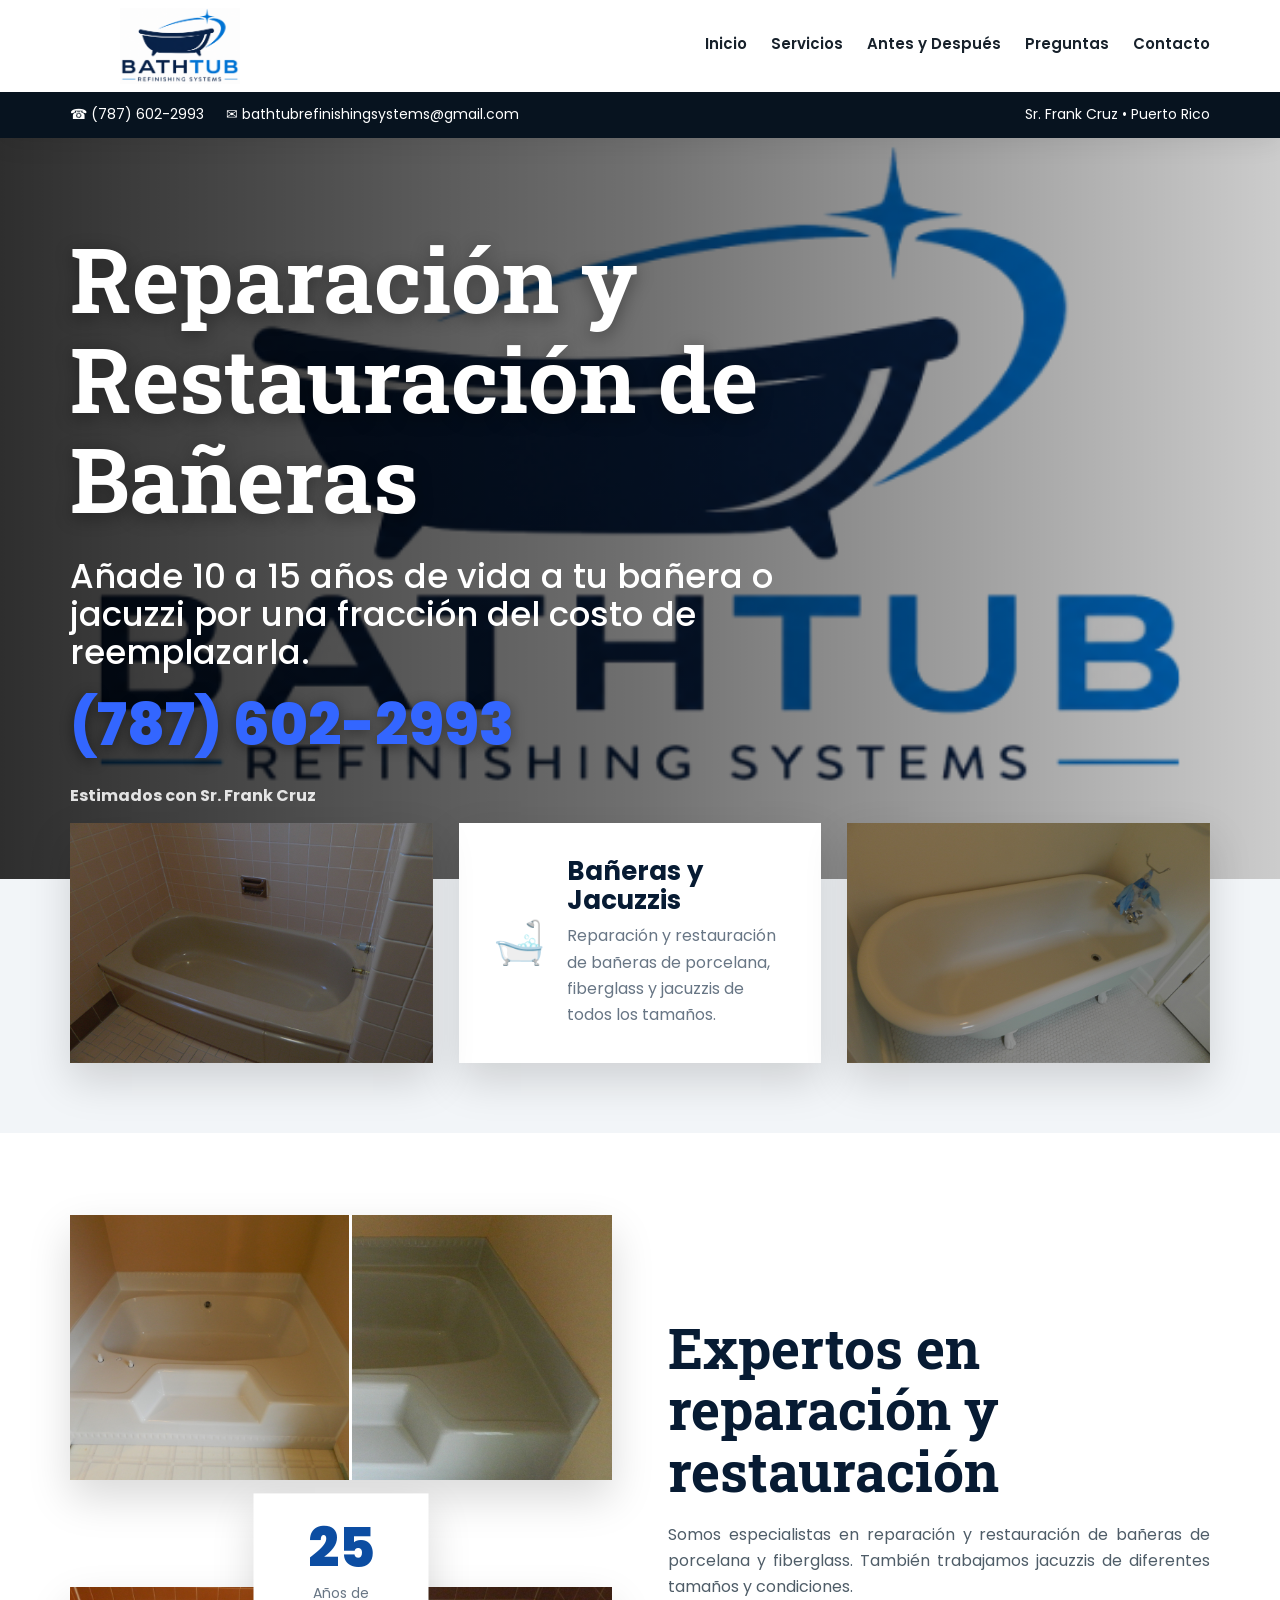
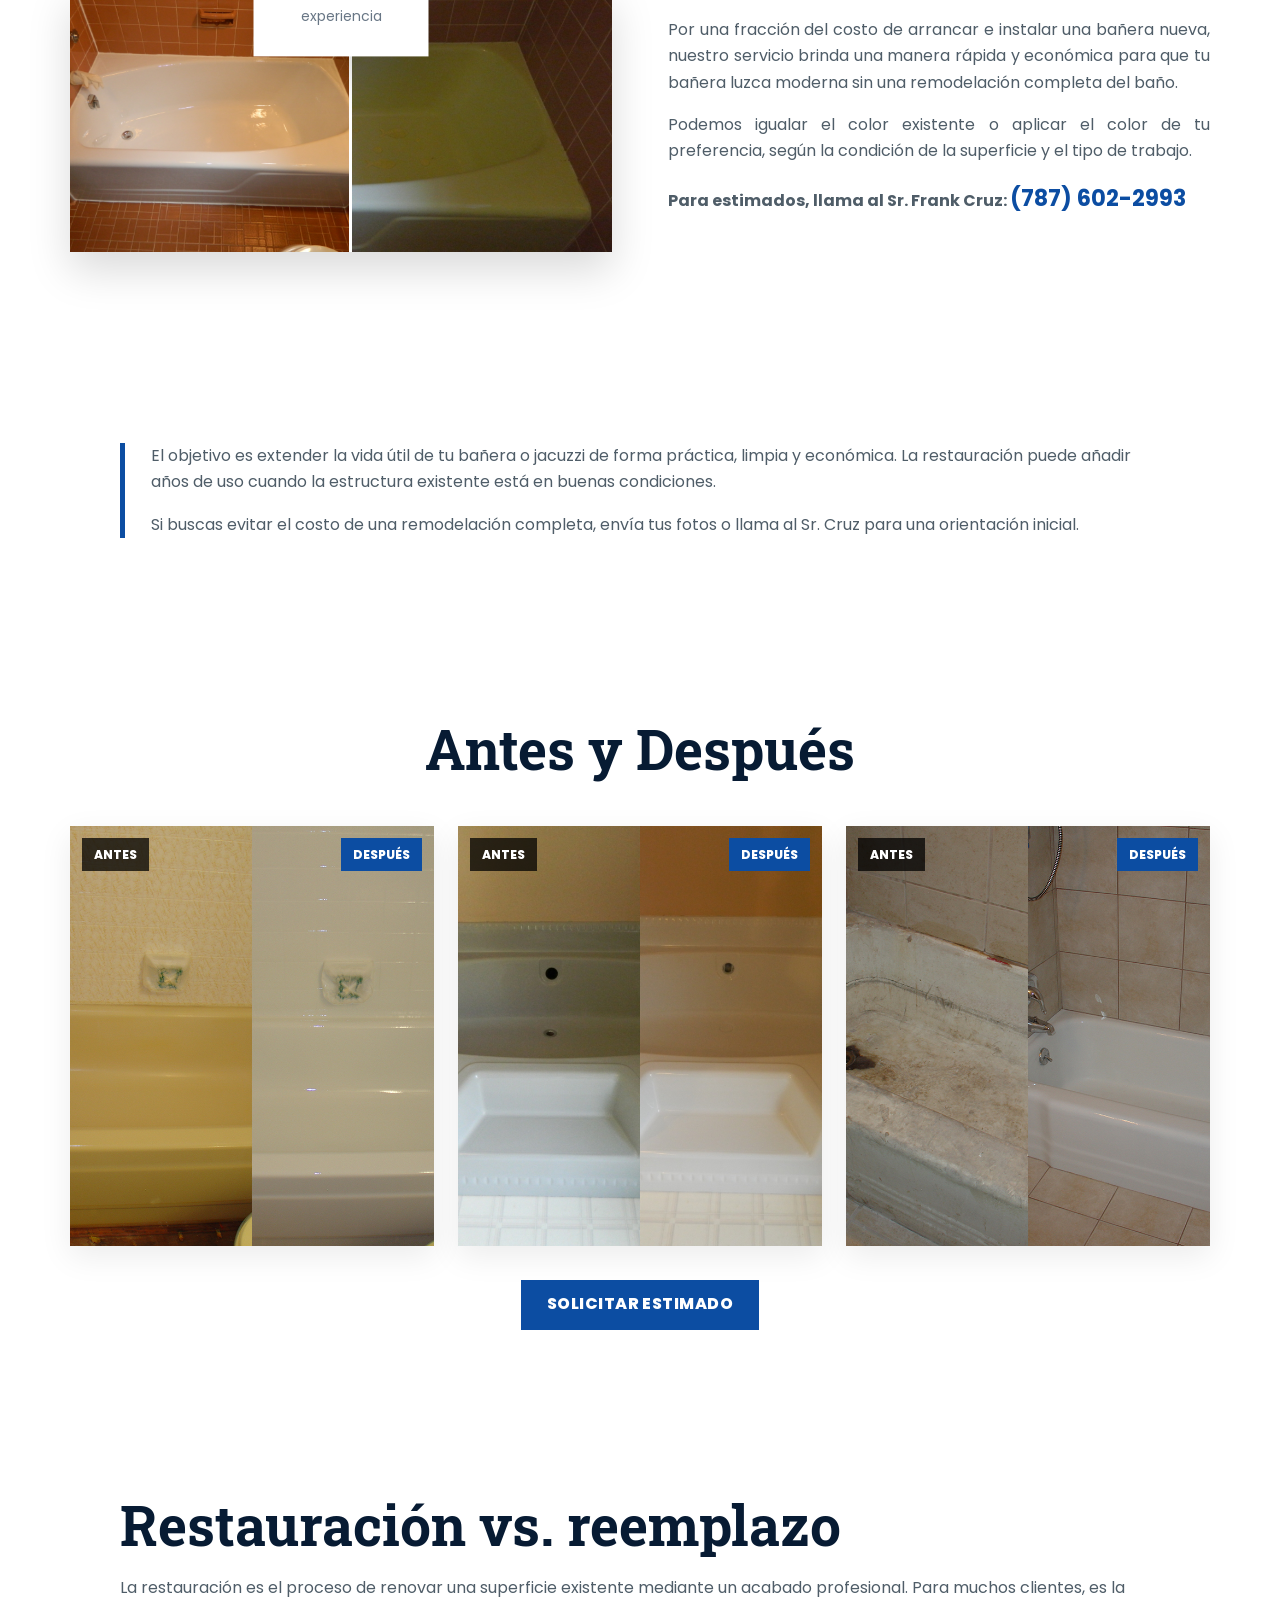
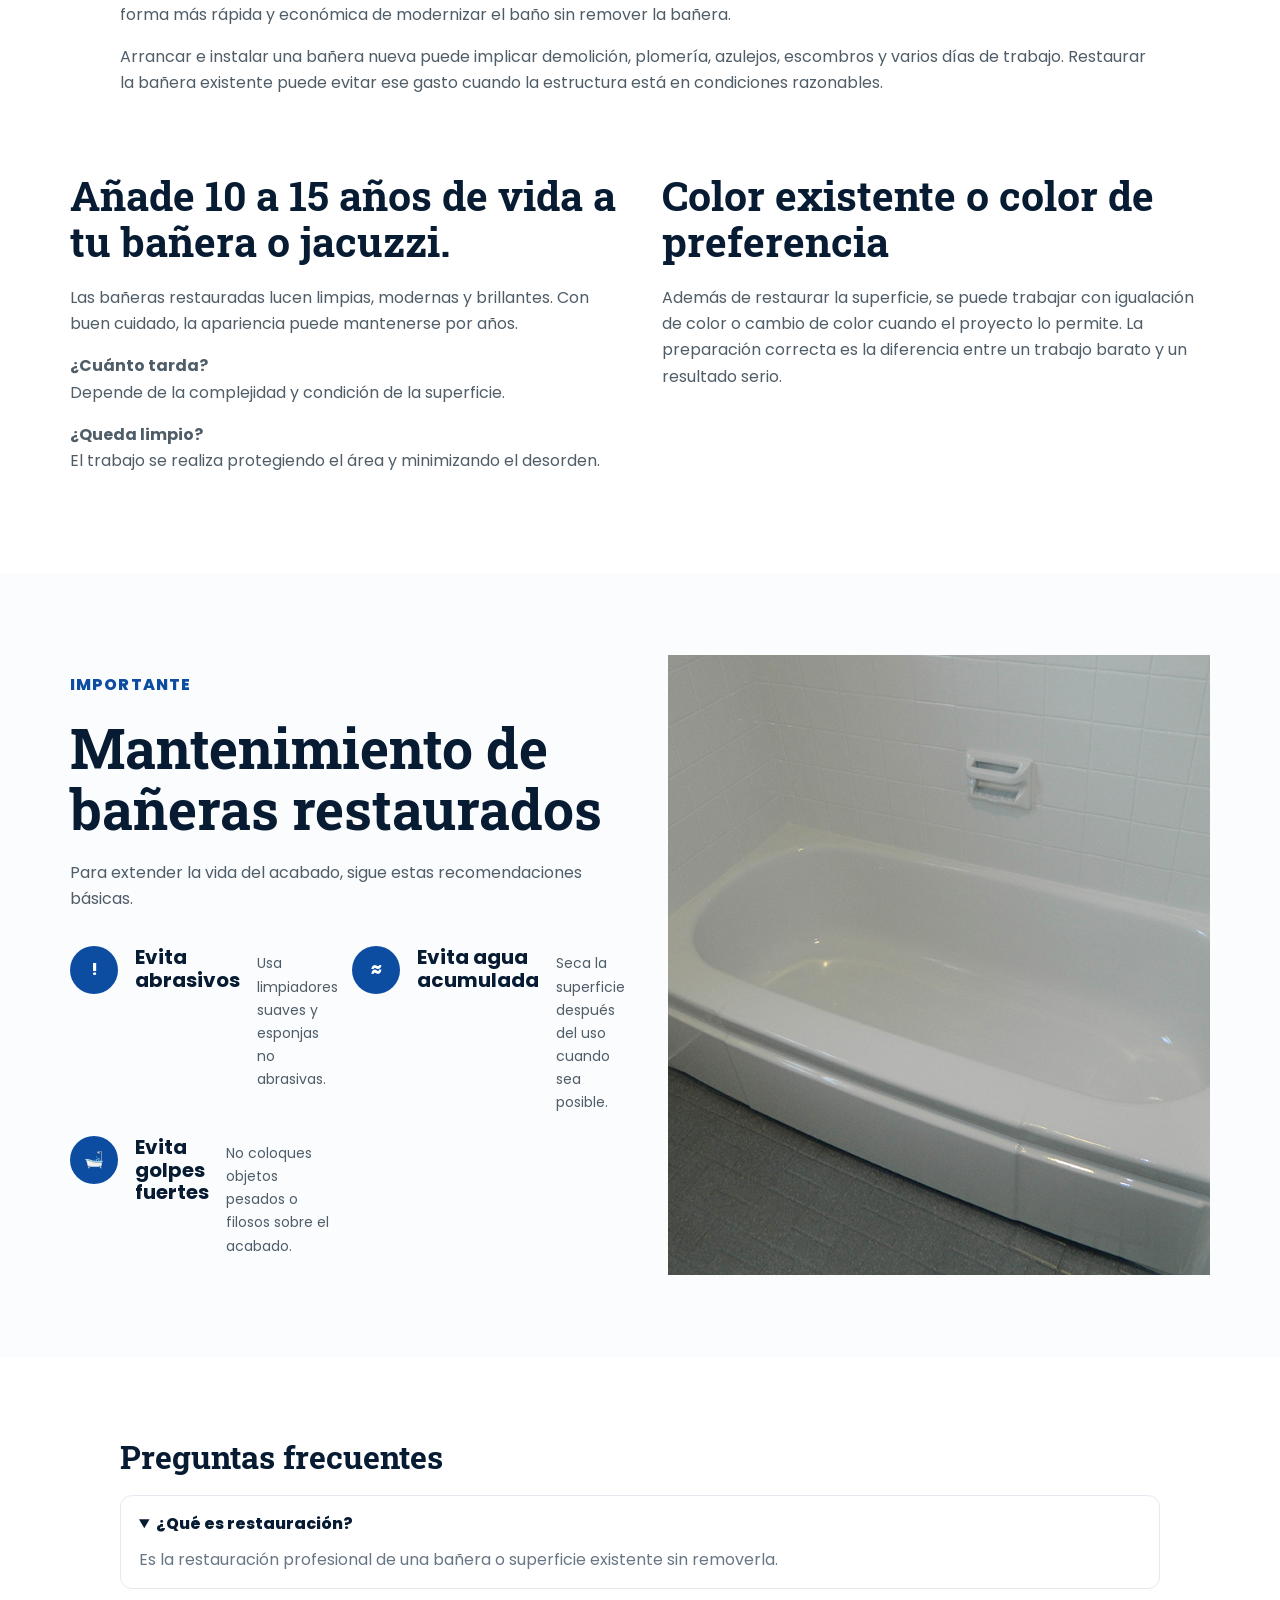
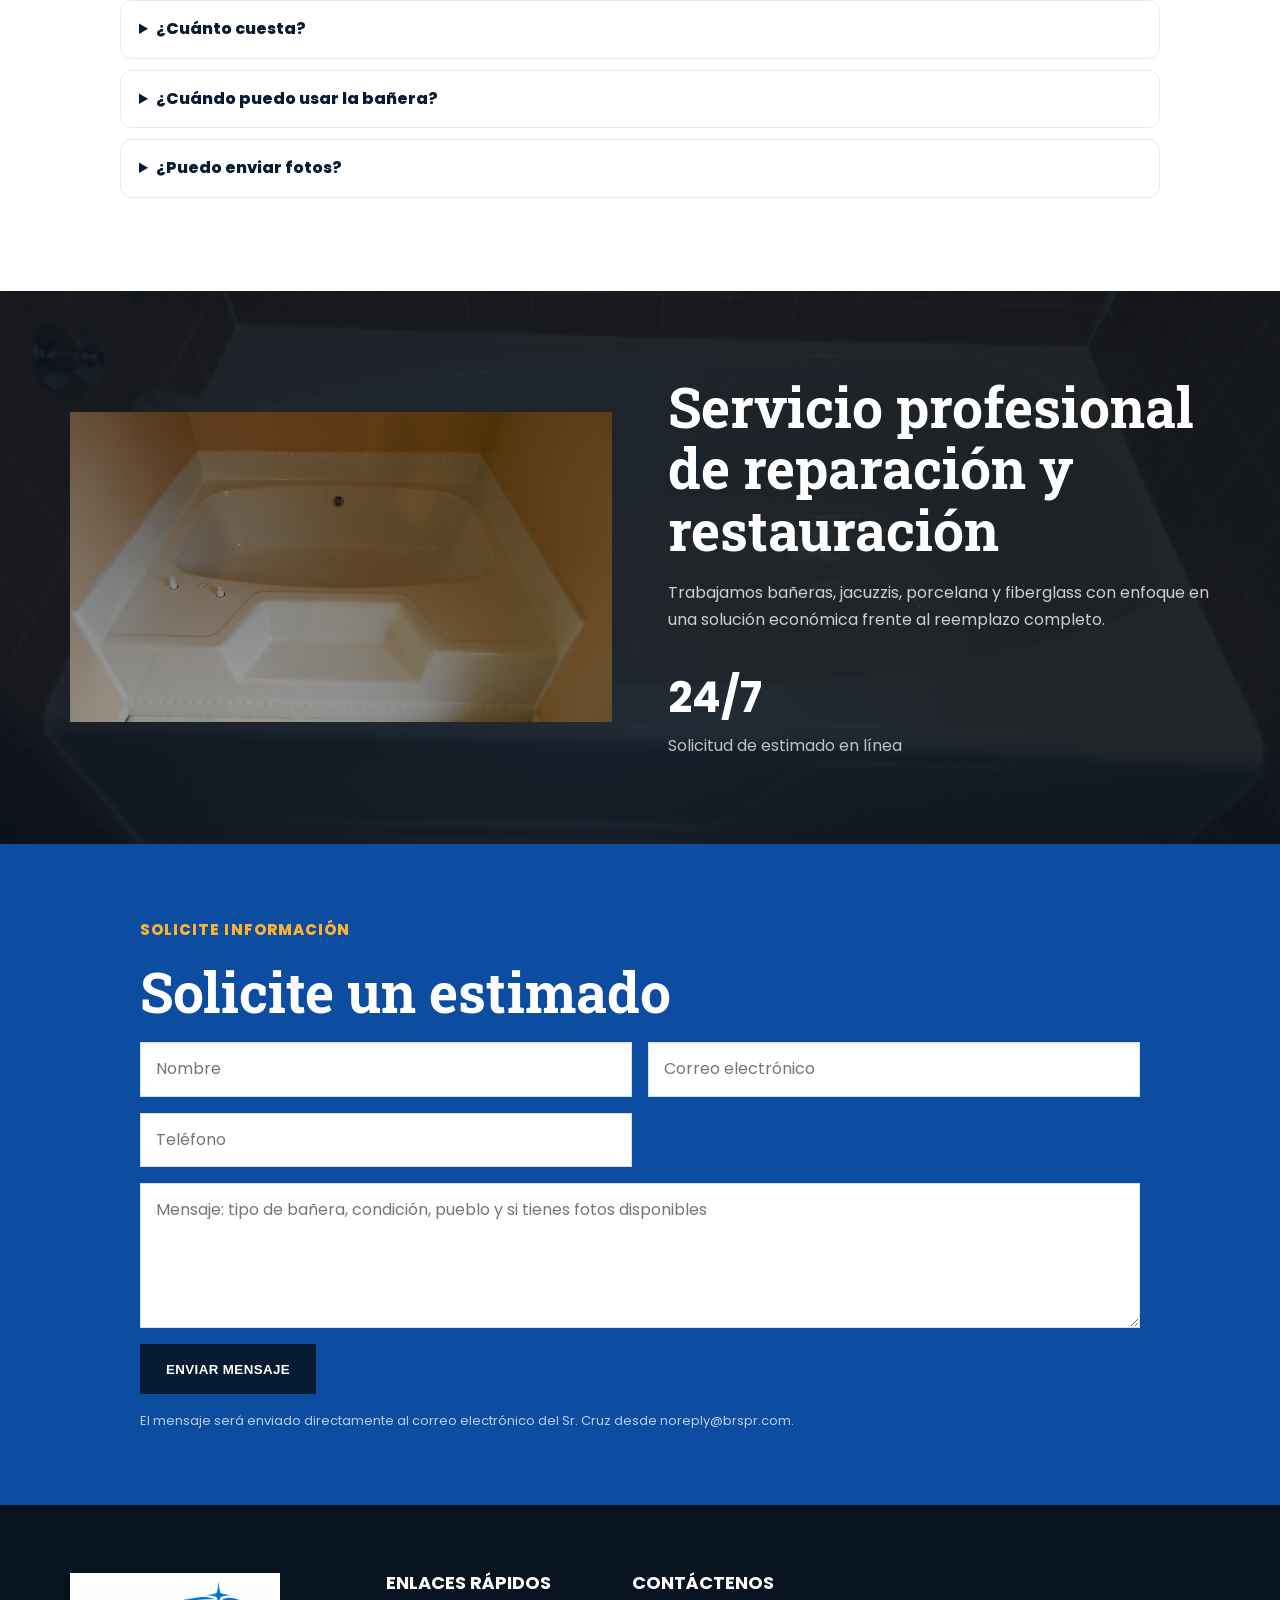
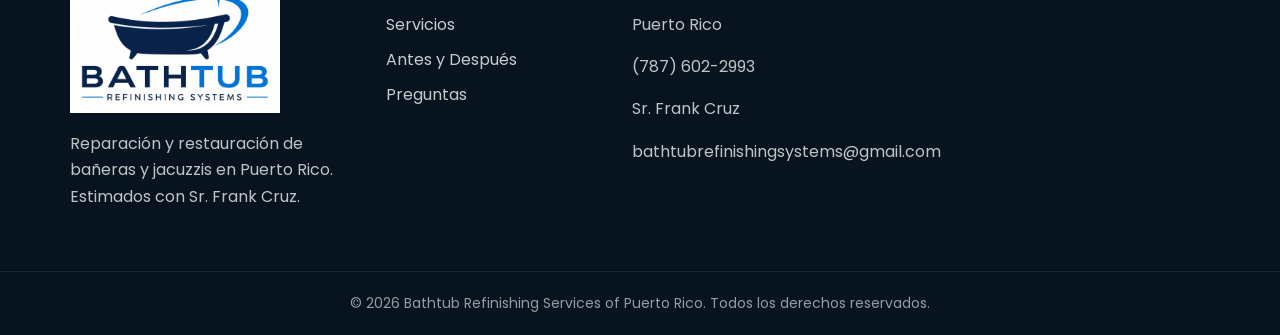
==== commit 72d92dd7: "May 24 - update 2" ====
--- a/index.html
+++ b/index.html
@@ -43,7 +43,7 @@
       <div class="hero-overlay"></div>
       <div class="wrap hero-content">
         <div class="hero-copy">
-          <p class="kicker">REPARACIÓN Y RESTAURACIÓN DE BAÑERAS Y JACUZZIS</p>
+          <!-- <p class="kicker">REPARACIÓN Y RESTAURACIÓN DE BAÑERAS Y JACUZZIS</p> -->
           <h1>Reparación y Restauración de Bañeras</h1>
           <h2>Añade 10 a 15 años de vida a tu bañera o jacuzzi por una fracción del costo de reemplazarla.</h2>
           <a class="hero-phone" href="tel:+17876022993">(787) 602-2993</a>
@@ -155,7 +155,7 @@
       <div class="wrap maintenance-grid">
         <div>
           <p class="kicker dark">IMPORTANTE</p>
-          <h2>Mantenimiento de bañeras y azulejos restaurados</h2>
+          <h2>Mantenimiento de bañeras restaurados</h2>
           <p>Para extender la vida del acabado, sigue estas recomendaciones básicas.</p>
           <div class="tip-grid">
             <div class="tip"><span>!</span><h3>Evita abrasivos</h3><p>Usa limpiadores suaves y esponjas no abrasivas.</p></div>
